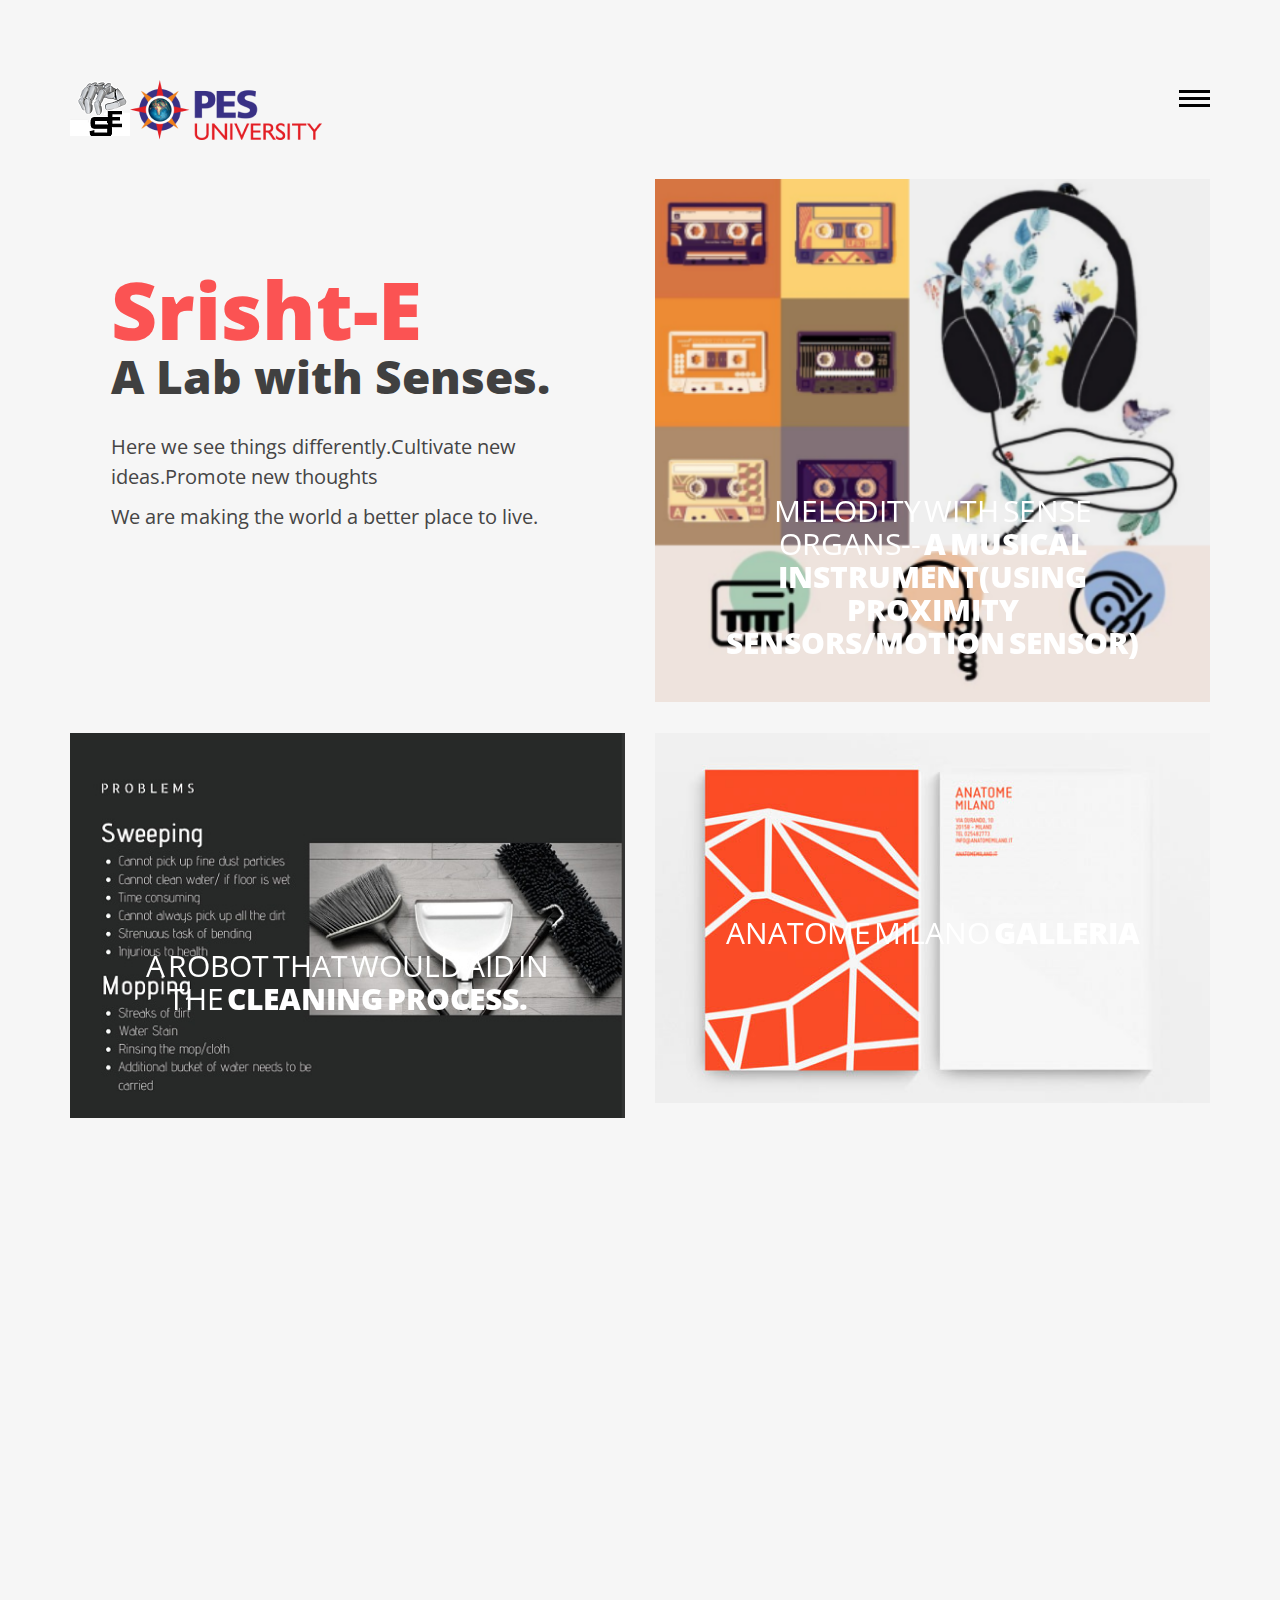
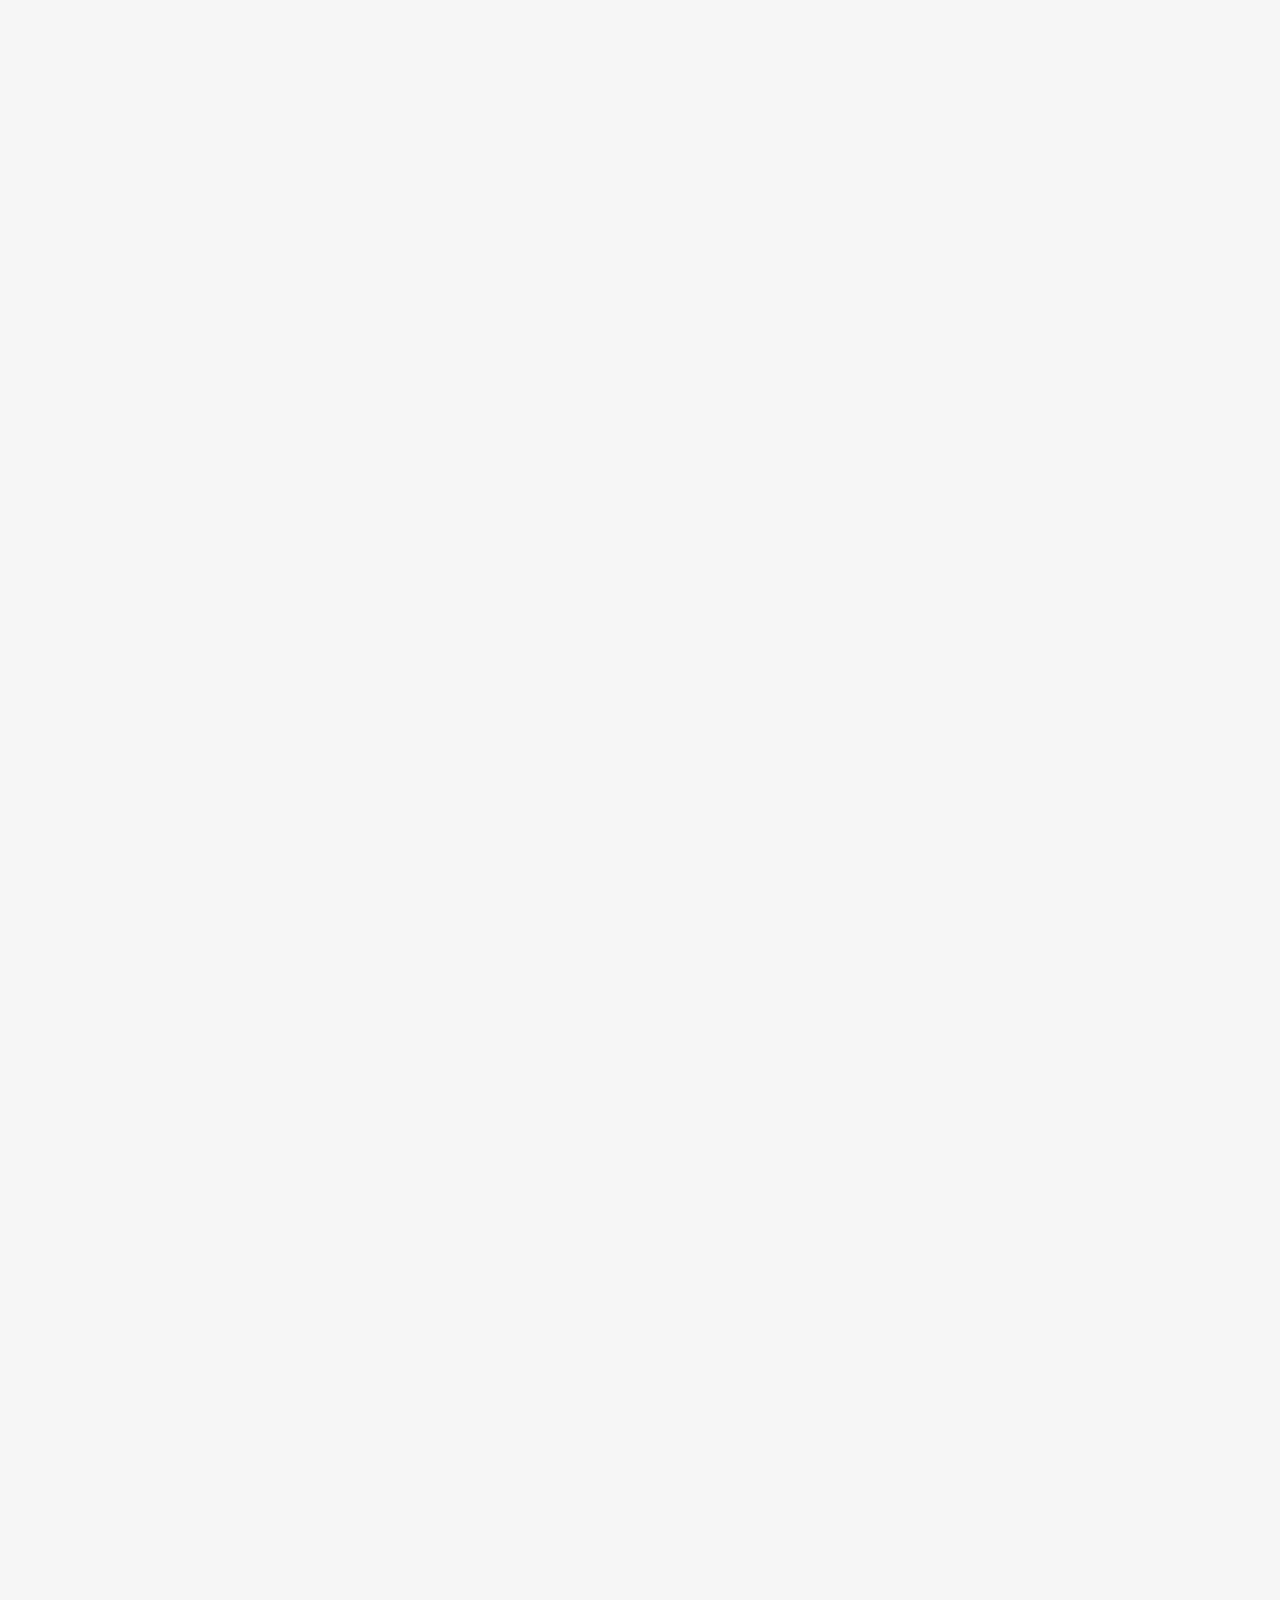
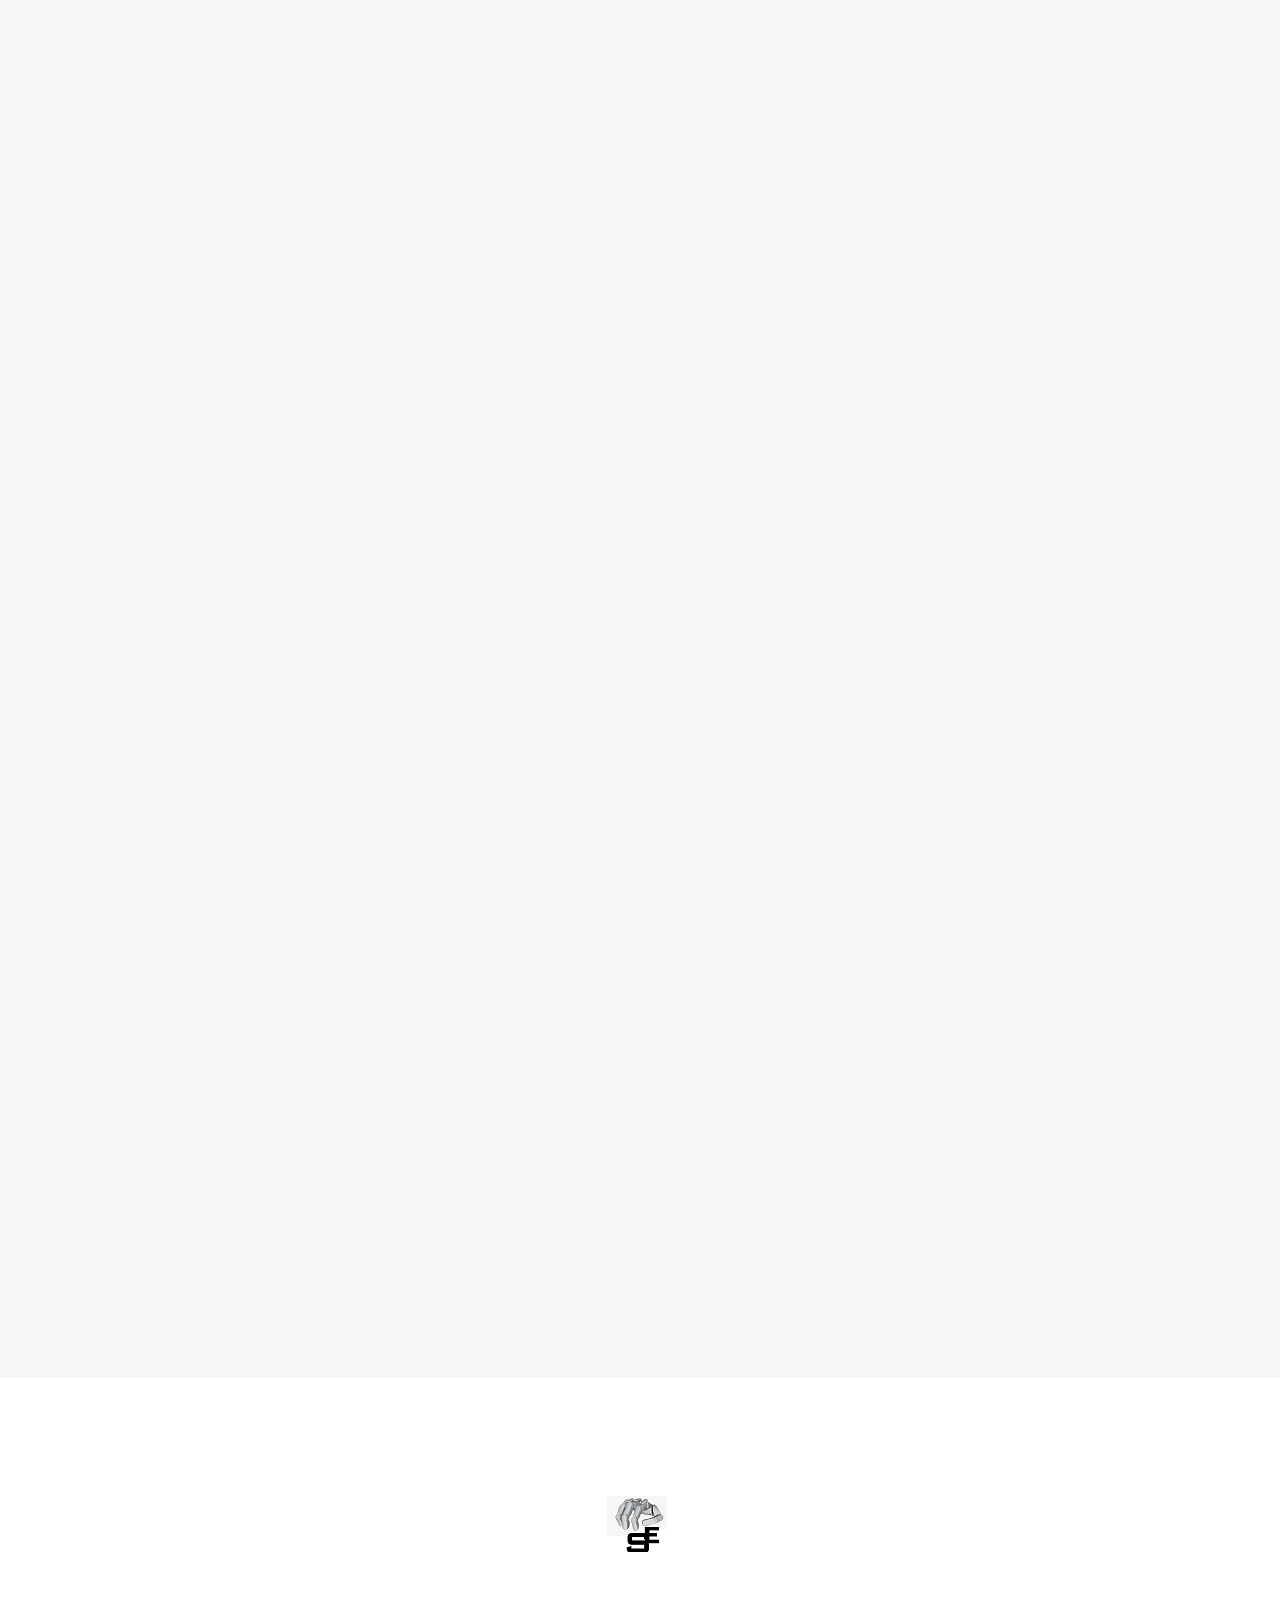
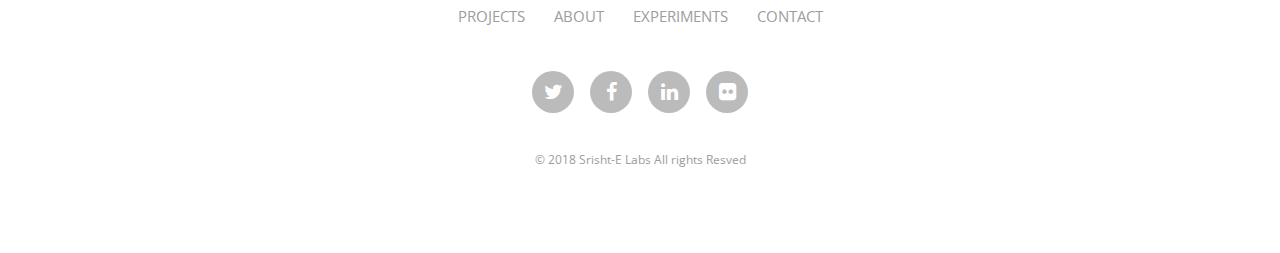
==== index.html @ da977d52 "website" ====
<!DOCTYPE HTML>

 <html>

    <head>

    	<meta name="viewport" content="width=device-width, initial-scale=1, maximum-scale=1" />

        <meta charset="utf-8">

        <!-- Description, Keywords and Author -->

        <meta name="description" content="">

        <meta name="author" content="">

        

        <title>:: Srisht-E ::</title>

		<link rel="shortcut icon" href="images/favi.ico" type="image/x-icon">



        <!-- style -->

        <link href="css/style.css" rel="stylesheet" type="text/css">

        <!-- style -->

        <!-- bootstrap -->

        <link href="css/bootstrap.min.css" rel="stylesheet" type="text/css">

        <!-- responsive -->

        <link href="css/responsive.css" rel="stylesheet" type="text/css">

        <!-- font-awesome -->

        <link href="css/font-awesome.min.css" rel="stylesheet" type="text/css">

        <!-- font-awesome -->

        <link href="css/effects/set2.css" rel="stylesheet" type="text/css">

        <link href="css/effects/normalize.css" rel="stylesheet" type="text/css">

        <link href="css/effects/component.css"  rel="stylesheet" type="text/css" >

	</head>



    <body>

    

    	<!-- header -->

        	<header role="header">

            	<div class="container">

                	<!-- logo -->

                    	
						<h1>

                        	<a href="index.html" title="Srisht-E"><img src="images/logo.png" title="Srisht-E" alt="Srisht-E"/></a>

                        </h1>
						<h1>

                        	<a href="http://pes.edu/" title="PES University"><img src="images/PES-logo.png" title="PES University" alt="PES University"/></a>

                        </h1>
                    <!-- logo -->

                    <!-- nav -->

                    <nav role="header-nav" class="navy">

                        <ul>

                            <li class="nav-active"><a href="index.html" title="Work">Projects</a></li>

                            <li><a href="about.html" title="About">About</a></li>

                            <li><a href="blog.html" title="Blog">Experiments</a></li>

                            <li><a href="contact.html" title="Contact">Contact</a></li>

                        </ul>

                    </nav>

                    <!-- nav -->

                </div>

            </header>

        <!-- header -->

        <!-- main -->

        <main role="main-home-wrapper" class="container">

        	

            <div class="row">

            

            	<section class="col-xs-12 col-sm-6 col-md-6 col-lg-6 ">

                	<article role="pge-title-content">

                    	<header>

                        	<h2><span>Srisht-E</span> A Lab with Senses.</h2>

                        </header>

                        <p>Here we see things differently.Cultivate new ideas.Promote new thoughts</p>
			<p>We are making the world a better place to live.</p>

                    </article>

                </section>

                

                <section class="col-xs-12 col-sm-6 col-md-6 col-lg-6 grid">

                	<figure class="effect-oscar">

                    	<img src="images/home-images/image-1.png" alt="" class="img-responsive"/>

                        <figcaption>

                        	<h2>Melodity with sense organs--<span> A Musical instrument(using proximity sensors/motion sensor)</span></h2>

							<p>Deepika,Karishma,Swaathi</p>

							<a href="works-details.html">View more</a>

                        </figcaption>

                    </figure>

                </section>

                

                <div class="clearfix"></div>

                

                <section class="col-xs-12 col-sm-6 col-md-6 col-lg-6 grid">

                	<ul class="grid-lod effect-2" id="grid">

                    	<li>

                        	<figure class="effect-oscar">

                            <img src="images/home-images/image-2.jpg" alt="" class="img-responsive"/>

                            <figcaption>

                            	

                                    <h2>A robot that would aid in the <span>Cleaning Process.</span></h2>

                                    <p>Bhavna, Lubna, Sonal</p>

                                    <a href="works-details.html">View more</a>

                                

                            </figcaption>

                        </figure>

                        </li>

                        

                        <li>

                        	<figure class="effect-oscar">

                            <img src="images/home-images/image-4.jpg" alt="" class="img-responsive"/>

                            <figcaption>

                                <h2>A Brand <span>new Agency</span></h2>

                                <p>Over 40,000 customers use our themes to power their</p>

                                <a href="works-details.html">View more</a>

                            </figcaption>

                        </figure>

                        </li>

                        <li>

                        	<figure class="effect-oscar">

                            <img src="images/home-images/image-2.jpg" alt="" class="img-responsive"/>

                             <figcaption>

                                <h2>Studio Thonik <span>Exhibition</span></h2>

                                    <p>Project for Thonik, design studio based in Amsterdam</p>

                                <a href="works-details.html">View more</a>

                            </figcaption>

                        </figure>

                        </li>

                        <li>

                        	<figure class="effect-oscar">

                            <img src="images/home-images/image-4.jpg" alt="" class="img-responsive"/>

                             <figcaption>

                                <h2>A Brand <span>new Agency</span></h2>

                                <p>Over 40,000 customers use our themes to power their</p>

                                <a href="works-details.html">View more</a>

                            </figcaption>

                        </figure>

                        </li>

                        <li>

                        	<figure class="effect-oscar">

                            <img src="images/home-images/image-2.jpg" alt="" class="img-responsive"/>

                             <figcaption>

                                <h2>Studio Thonik <span>Exhibition</span></h2>

                                    <p>Project for Thonik, design studio based in Amsterdam</p>

                                <a href="works-details.html">View more</a>

                            </figcaption>

                        </figure>

                        </li>

                        <li>

                        	<figure class="effect-oscar">

                            <img src="images/home-images/image-4.jpg" alt="" class="img-responsive"/>

                             <figcaption>

                                <h2>A Brand <span>new Agency</span></h2>

                                <p>Over 40,000 customers use our themes to power their</p>

                                <a href="works-details.html">View more</a>

                            </figcaption>

                        </figure>

                        </li>

                        <li>

                        	<figure class="effect-oscar">

                            <img src="images/home-images/image-2.jpg" alt="" class="img-responsive"/>

                             <figcaption>

                                <h2>Studio Thonik <span>Exhibition</span></h2>

                                    <p>Project for Thonik, design studio based in Amsterdam</p>

                                <a href="works-details.html">View more</a>

                            </figcaption>

                        </figure>

                        </li>

                        <li>

                        	<figure class="effect-oscar">

                            <img src="images/home-images/image-4.jpg" alt="" class="img-responsive"/>

                             <figcaption>

                                <h2>A Brand <span>new Agency</span></h2>

                                <p>Over 40,000 customers use our themes to power their</p>

                                <a href="works-details.html">View more</a>

                            </figcaption>

                        </figure>

                        </li>

                    </ul>

                </section>

                

                <section class="col-xs-12 col-sm-6 col-md-6 col-lg-6 grid">

                	<ul class="grid-lod effect-2" id="grid">

                    	<li>

                        	<figure class="effect-oscar">

                            <img src="images/home-images/image-3.jpg" alt="" class="img-responsive"/>

                             <figcaption>

                                <h2>Anatome Milano <span>Galleria</span></h2>

                                <p>Galerie Anatome based in Paris</p>

                                <a href="works-details.html">View more</a>

                            </figcaption>

                        </figure>

                        </li>

                        <li>

                        	<figure class="effect-oscar">

                            <img src="images/home-images/image-5.jpg" alt="" class="img-responsive"/>

                             <figcaption>

                                <h2>A Brand <span>new Agency</span></h2>

                                <p>Over 40,000 customers use our themes to power their</p>

                                <a href="works-details.html">View more</a>

                            </figcaption>

                        </figure>

                        </li>

                        <li>

                        	<figure class="effect-oscar">

                            <img src="images/home-images/image-3.jpg" alt="" class="img-responsive"/>

                             <figcaption>

                                <h2>Anatome Milano <span>Galleria</span></h2>

                                <p>Galerie Anatome based in Paris</p>

                                <a href="works-details.html">View more</a>

                            </figcaption>

                        </figure>

                        </li>

                        <li>

                        	<figure class="effect-oscar">

                            <img src="images/home-images/image-5.jpg" alt="" class="img-responsive"/>

                             <figcaption>

                                <h2>A Brand <span>new Agency</span></h2>

                                <p>Over 40,000 customers use our themes to power their</p>

                                <a href="works-details.html">View more</a>

                            </figcaption>

                        </figure>

                        </li>

                        <li>

                        	<figure class="effect-oscar">

                            <img src="images/home-images/image-3.jpg" alt="" class="img-responsive"/>

                             <figcaption>

                               <h2>Anatome Milano <span>Galleria</span></h2>

                                <p>Galerie Anatome based in Paris</p>

                                <a href="works-details.html">View more</a>

                            </figcaption>

                        </figure>

                        </li>

                        <li>

                             <figure class="effect-oscar">

                                <img src="images/home-images/image-5.jpg" alt="" class="img-responsive"/>

                                 <figcaption>

                                <h2>A Brand <span>new Agency</span></h2>

                                <p>Over 40,000 customers use our themes to power their</p>

                                <a href="works-details.html">View more</a>

                            </figcaption>

                            </figure>

                        </li>

                        <li>

                       	 	<figure class="effect-oscar">

                            <img src="images/home-images/image-3.jpg" alt="" class="img-responsive"/>

                             <figcaption>

                                <h2>Anatome Milano <span>Galleria</span></h2>

                                <p>Galerie Anatome based in Paris</p>

                                <a href="works-details.html">View more</a>

                            </figcaption>

                        </figure>

                        </li>

                        <li>

                        	<figure class="effect-oscar">

                            <img src="images/home-images/image-5.jpg" alt="" class="img-responsive"/>

                             <figcaption>

                                <h2>A Brand <span>new Agency</span></h2>

                                <p>Over 40,000 customers use our themes to power their</p>

                                <a href="works-details.html">View more</a>

                            </figcaption>

                        </figure>

                        </li>

                    </ul>

                </section>

                <div class="clearfix"></div>

            </div>

        </main>

    	<!-- main -->

        <!-- footer -->

        <footer role="footer">

            <!-- logo -->

                <h1>

                    <a href="index.html" title="avana LLC"><img src="images/logo.png" title="avana LLC" alt="avana LLC"/></a>

                </h1>

            <!-- logo -->

            <!-- nav -->

            <nav role="footer-nav">

            	<ul>

                	<li><a href="index.html" title="Work">Projects</a></li>

                    <li><a href="about.html" title="About">About</a></li>

                    <li><a href="blog.html" title="Blog">Experiments</a></li>

                    <li><a href="contact.html" title="Contact">Contact</a></li>

                </ul>

            </nav>

            <!-- nav -->

            <ul role="social-icons">

            	<li><a href="#"><i class="fa fa-twitter" aria-hidden="true"></i></a></li>

                <li><a href="#"><i class="fa fa-facebook" aria-hidden="true"></i></a></li>

                <li><a href="#"><i class="fa fa-linkedin" aria-hidden="true"></i></a></li>

                <li><a href="#"><i class="fa fa-flickr" aria-hidden="true"></i></a></li>

            </ul>

            <p class="copy-right">&copy; 2018 Srisht-E Labs All rights Resved</p>

        </footer>

        <!-- footer -->

    

        <!-- jQuery (necessary for Bootstrap's JavaScript plugins) -->

        <script src="js/jquery.min.js" type="text/javascript"></script>

        <!-- custom -->

		<script src="js/nav.js" type="text/javascript"></script>

        <script src="js/custom.js" type="text/javascript"></script>

        <!-- Include all compiled plugins (below), or include individual files as needed -->

        <script src="js/bootstrap.min.js" type="text/javascript"></script>

        <script src="js/effects/masonry.pkgd.min.js"  type="text/javascript"></script>

		<script src="js/effects/imagesloaded.js"  type="text/javascript"></script>

		<script src="js/effects/classie.js"  type="text/javascript"></script>

		<script src="js/effects/AnimOnScroll.js"  type="text/javascript"></script>

        <script src="js/effects/modernizr.custom.js"></script>

        <!-- jquery.countdown -->

        <script src="js/html5shiv.js" type="text/javascript"></script>

    </body>

</html>
---- css/style.css ----
/*

	Theme Name: avana LLC

	Template URI: 

	Description: 

	Author:

	Author URI: 

	License: 

	License URI:

	Version: 1.0

	

	1. Body style

	2. Header

	3. Main

	4. Footer

	5. About

	

*/

@import url(https://fonts.googleapis.com/css?family=Open+Sans:400,300,300italic,400italic,600,600italic,700,700italic,800,800italic);

html {

	-ms-text-size-adjust: 100%;

	-webkit-text-size-adjust: 100%;

}

*, *:before, *:after {

	-webkit-box-sizing: border-box;

	-moz-box-sizing: border-box;

	box-sizing: border-box;

}

input, textarea {

	-webkit-appearance: none;

	-webkit-border-radius: 0;

}

button, html input[type="button"],/* 1 */ input[type="reset"], input[type="submit"] {

	-webkit-appearance: button;

	cursor: pointer;

 *overflow:visible;

}

body, img,.commentys-form input[type="text"],.commentys-form input[type="email"],.commentys-form input[type="url"],.commentys-form textarea {

	transition: all .2s linear;

	-o-transition: all .2s linear;

	-moz-transition: all .2s linear;

	-webkit-transition: all .2s linear;

}

html, body, div, span, object, iframe, h1, h2, h3, h4, h5, h6, p, blockquote, pre, abbr, address, cite, code, del, dfn, em, img, ins, kbd, q, samp, small, strong, sub, sup, var, b, i, dl, dt, dd, ol, ul, li, fieldset, form, label, legend, table, caption, tbody, tfoot, thead, tr, th, td, article, aside, canvas, details, figcaption, figure, footer, header, hgroup, menu, nav, section, summary, time, mark, audio, video, input, main {

	-webkit-box-sizing: border-box;

	-moz-box-sizing: border-box;

	box-sizing: border-box;

	margin: 0;

	padding: 0;

	vertical-align: baseline;

	border: 0;

	outline: 0;

}

article, aside, details, figcaption, figure, footer, header, hgroup, menu, nav, section, img, main {

	display: block

}

audio, canvas, video {

	display: inline-block;

 *display:inline;

 *zoom:1

}

blockquote:before, blockquote:after, q:before, q:after {

	content: '';

	content: none;

}

.clear {

	clear: both;

	line-height: 0;

	height: 0;

}

a {

	text-decoration: none;

	outline: none;

	color: #010101;

	transition-delay: 0s;

	transition-duration: 0.6s;

	transition-property: all;

	transition-timing-function: ease;

}

a:focus, img:focus, button:focus, .btn:focus {outline: none;}

::-moz-selection {background-color:#fb5353;color:#fff;text-shadow:none;}

::selection {background-color: #fb5353;color: #fff;text-shadow: none;}

@font-face {font-family: 'Open Sans', sans-serif;}

/*===== Header ===*/

header[role="header"]{ padding-top:80px; padding-bottom:39px}

header[role="header"] h1{ padding:0; margin:0}

header[role="header"] h1 > a{ max-width:66px; display:block; float:left}

header[role="header"] nav{ padding-top:10px;transition-delay: 0s;

transition-duration: 0.6s;transition-property: all;transition-timing-function: ease;}

header[role="header"] nav ul{ display:none; position: fixed; z-index:60; text-align:center; width:100%; height:100%; top:0; left:0; right:0; background-color:rgba(255,255,255,0.8); padding:0; margin:0; padding-top:199px;}

header[role="header"] nav ul > li{ font-weight:800; font-size:42px; display:block}

header[role="header"] nav ul > li > a{ display:block; line-height:72px; color:#404040}

header[role="header"] nav ul > li:hover a,header[role="header"] nav ul > li.nav-active a{ text-decoration:none; color:#fb5353}

header[role="header"] nav #menu-button {width: 31px;font-size: 0;float: right;height: 19px;position: relative; z-index:70;

-webkit-transform: rotate(0deg);-moz-transform: rotate(0deg);-o-transform: rotate(0deg);transform: rotate(0deg);-webkit-transition: .5s ease-in-out;-moz-transition: .5s ease-in-out;-o-transition: .5s ease-in-out;transition: .5s ease-in-out;cursor: pointer;}

header[role="header"] nav #menu-button span {display: block;position: absolute;z-index: 60;height: 3px;

width: 100%;background: #111111;opacity: 1;left: 0;

-webkit-transform: rotate(0deg);-moz-transform: rotate(0deg);-o-transform: rotate(0deg);

transform: rotate(0deg);-webkit-transition: .25s ease-in-out;-moz-transition: .25s ease-in-out;-o-transition: .25s ease-in-out;transition: .25s ease-in-out;}

header[role="header"] nav #menu-button span {background: #010101;}

header[role="header"] nav #menu-button span:nth-child(1) {top:0px;}

header[role="header"] nav #menu-button span:nth-child(2) {top:7px;}

header[role="header"] nav #menu-button span:nth-child(3) {top:14px;}

header[role="header"] nav #menu-button.open span:nth-child(1) {top: 10px;

-webkit-transform: rotate(135deg);-moz-transform: rotate(135deg);-o-transform: rotate(135deg);transform: rotate(135deg);}

header[role="header"] nav #menu-button.open span:nth-child(2) {opacity: 0;left: -60px;}

header[role="header"] nav #menu-button.open span:nth-child(3) {top: 10px;

-webkit-transform: rotate(-135deg);-moz-transform: rotate(-135deg);-o-transform: rotate(-135deg);transform: rotate(-135deg);}

/*===== main ===*/

main[role="main-home-wrapper"],main[role="main-inner-wrapper"] { padding-bottom:90px}

main[role="main-home-wrapper"] article[role="pge-title-content"],main[role="main-inner-wrapper"] article[role="pge-title-content"]{ padding-left:41px}

main[role="main-home-wrapper"] article[role="pge-title-content"] header,main[role="main-inner-wrapper"] article[role="pge-title-content"] header{ padding-bottom:19px; padding-top:83px}

main[role="main-home-wrapper"] article[role="pge-title-content"] header h2,main[role="main-inner-wrapper"] article[role="pge-title-content"] header h2{ font-size:46px; line-height:53px; color:#404040; font-weight:800}

main[role="main-home-wrapper"] article[role="pge-title-content"] header h2 span,main[role="main-inner-wrapper"] article[role="pge-title-content"] header h2 span{ display:block; font-size:80px; color:#fb5353; padding-bottom:15px}

main[role="main-home-wrapper"] article[role="pge-title-content"] p,main[role="main-inner-wrapper"] article[role="pge-title-content"] p{ font-size:20px; line-height:30px; color:#454545}

/*===== footer ===*/

footer[role="footer"]{ background-color:#FFF; padding-top:100px; padding-bottom:77px}

footer[role="footer"] > h1 a{ margin:0 auto; display:block; max-width:66px;}

footer[role="footer"] nav{ padding-top:37px; padding-bottom:43px}

footer[role="footer"] nav > ul{ text-align:center; padding:0; margin:0}

footer[role="footer"] nav > ul > li{ display: inline-block; text-transform:uppercase; font-size:15px; margin:0 13px}

footer[role="footer"] nav > ul > li > a{ color:#9d9d9d}

footer[role="footer"] nav > ul > li:hover a{ text-decoration:none; color:#fb5353}

footer[role="footer"] ul[role="social-icons"]{ padding:0; margin:0; text-align:center; padding-bottom:40px;}

footer[role="footer"] ul[role="social-icons"] > li{ display: inline-block; margin:0 6.5px}

footer[role="footer"] ul[role="social-icons"] > li > a{ display:block; width:42px; height:42px; background-color:#bbbbbb; color:#FFF; line-height:42px; font-size:20px; border-radius:100%; text-align:center}

footer[role="footer"] ul[role="social-icons"] > li:hover a{ background-color:#fb5353}

footer[role="footer"] .copy-right{ text-align:center; display:block; font-size:12px; line-height:13px; color:#9c9c9c}

/*===== About ===*/

main[role="main-inner-wrapper"] .about-content{ background-color:#fb5353; padding-top:57px; padding-left:70px; padding-right:67px; padding-bottom:58px}

main[role="main-inner-wrapper"] .about-content p{ font-size:17px; line-height:30px; color:#FFF; padding-bottom:20px}

main[role="main-inner-wrapper"] .thumbnails-pan{ padding-top:30px}

main[role="main-inner-wrapper"] .thumbnails-pan section figure{ background-color:#FFF; position:relative; overflow:hidden; cursor:pointer}

main[role="main-inner-wrapper"] .thumbnails-pan section figure,main[role="main-inner-wrapper"] .thumbnails-pan section figure, img,main[role="main-inner-wrapper"] .thumbnails-pan section figure figcaption,section.blog-content figure,section.blog-content figure img,section.blog-content  article{transition-delay: 0s;transition-duration: 0.6s;transition-property: all;transition-timing-function: ease;}

main[role="main-inner-wrapper"] .thumbnails-pan section figure figcaption{ position:absolute; bottom:-50%; left:0; right:0; background-color:#fb5353; margin:0 69px; text-align:center; color:#FFF; padding-top:16px; padding-bottom:27px}

main[role="main-inner-wrapper"] .thumbnails-pan section figure figcaption h3{ font-size:21px; line-height:22px; font-weight:300}

main[role="main-inner-wrapper"] .thumbnails-pan section figure figcaption h5{ text-transform:uppercase; font-size:13px; line-height:14px; font-weight:bold}

main[role="main-inner-wrapper"] .thumbnails-pan section figure:hover,section.blog-content:hover article{ background-color:#fb5353; color:#FFF}

main[role="main-inner-wrapper"] .thumbnails-pan section figure:hover img,section.blog-content:hover figure img{-webkit-transform: scale3d(1.08,1.08,2);transform: scale3d(1.08,1.08,2); opacity:0.5}

main[role="main-inner-wrapper"] .thumbnails-pan section figure:hover figcaption{ bottom:0;}

/*===== Blog ===*/

article[role="pge-title-content"].blog-header{ padding-bottom:218px}

section.blog-content{ margin-bottom:29px}

section.blog-content figure{ overflow:hidden; position:relative;background-color: rgba(255,255,255,0.4); cursor:pointer}

section.blog-content figure .post-date{ text-align:center; color:#FFF; font-weight:800; font-size:14px; line-height:18px; text-transform:uppercase; display:block; background-color:#fb5353; width:130px; height:130px; position:absolute; left:0; top:0; padding-top:41px; z-index:50}

section.blog-content figure .post-date span{ font-size:50px; line-height:35px; display:block}

section.blog-content  article{ font-size:21px; line-height:30px; color:#FFF;  font-weight:800; color:#343434; padding-left:42px; padding-top:33px; padding-bottom:31px;}

section.blog-content:hover figure img{ opacity:0.5}

/*===== Contact ===*/

article[role="pge-title-content"].contact-header{ padding-bottom:218px}

article[role="pge-title-content"].contact-header p a{ color:#343434; padding-right:34px}

article[role="pge-title-content"].contact-header p a:hover{color:#fb5353; text-decoration:none}

.demo-wrapper {width: 100%;margin: 0 auto;height:499px;}

#surabaya {width: 100%;height: 100%;}

.error_message{ color:#e84d49}

#success_page h3,#success_page p{color:#60ca6f }

.contat-from-wrapper{ padding:0 69px; margin-top:108px}

.contat-from-wrapper input[type="text"],.contat-from-wrapper input[type="email"],.contat-from-wrapper textarea{ width:100%; display:block; outline:none; border-bottom:1px solid #bbbbbb; background-color:inherit; color:#404040; font-size:21px; line-height:23px; padding-bottom:24px}

.contat-from-wrapper input[type="text"]:focus,.contat-from-wrapper input[type="email"]:focus,.contat-from-wrapper textarea:focus{ border-bottom-color:#9f9e9e}

.contat-from-wrapper form ::-webkit-input-placeholder { color:#404040; }

.contat-from-wrapper form ::-moz-placeholder { color:#404040; } /* firefox 19+ */

.contat-from-wrapper form :-ms-input-placeholder { color:#404040; } /* ie */

.contat-from-wrapper form input:-moz-placeholder { color:#404040; }

.contat-from-wrapper textarea{ border-bottom:1px solid #bbbbbb; border-left:none; border-right:none; border-top:none; height:77px; margin-top:56px}

.contat-from-wrapper input[type="submit"]{ display:block; border:none; outline:none; width:200px; line-height:60px; text-transform:uppercase; font-size:21px; color:#FFF; font-weight:800; letter-spacing:2px; background-color:#e84d49; margin:41px auto; margin-bottom:0}

.contat-from-wrapper input[type="submit"]:hover{background-color:#f8524e}

/*== Work Details ==*/

.work-details,.blog-details{ padding:0 69px; margin-top:73px}

.work-details header h2{ color:#343434; font-size:36px; font-weight:800}

.work-details header a{ display:inline-block; color:#fb5353; font-size:18px;font-weight:800;padding-top:3px}

.work-details header a i{ color:#0d0d0d; padding-left:10px}

.work-details header a:hover{ color:#0d0d0d; text-decoration:none}

.work-details header a:hover i{ color:#fb5353}

.work-details p{ font-size:16px; color:#666666; line-height:30px; margin-bottom:20px; font-weight:300}

.work-details p strong{ font-weight:800}

.work-images{ margin-top:46px}

.work-images li{ margin-bottom:50px}

/*== Blog Details ==*/

.bog-header { padding-bottom:62px}

.bog-header h3,.comments-pan h3,.commentys-form h4{ color:#404040;font-weight:800; padding-bottom:24px; display:block}

.bog-header h3 span{ color:#fb5353}

.bog-header h2{ font-size:36px; font-weight:normal}

.blog-details .enter-content{ margin-top:62px}

.blog-details .enter-content p{ font-size:16px; line-height:30px; font-weight:300; margin-bottom:23px}

.comments-pan{border-top:2px solid #dedede; padding-top:15px}

.comments-pan h3{border-bottom:2px solid #dedede; padding-bottom:34px; margin-bottom:52px}

.comments-reply,.reply-pan{ padding:0; margin:0; list-style:none}

.comments-reply li{ display:block; border-bottom:2px solid #dedede; overflow:hidden; padding-bottom:51px; margin-bottom:39px}

.comments-reply li figure{ float:left; width:70px; background-color:#000}

.comments-reply li section{ float:left; padding-left:30px; font-size:16px; line-height:30px; font-weight:300; color:#343434;width: 92%;}

.comments-reply li section .date-pan{ font-size:14px; line-height:18px; padding-bottom:25px}

.comments-reply li section h4{font-weight:800; color:#404040; font-size:21px; margin-bottom:6px; margin-top:0}

.comments-reply li section h4 a{ font-size:16px; color:#fb5353;font-weight:400; display:inline-block; padding-left:20px}

.reply-pan{ clear:both; display:block; margin-left:100px;padding-top:39px }

.reply-pan li{ border-bottom:none;border-top:2px solid #dedede; padding-bottom:0; margin-bottom:0;padding-top:38px;}

.commentys-form h4{ font-size:24px}

.commentys-form form{ margin-top:30px}

.commentys-form input[type="text"],.commentys-form input[type="email"],.commentys-form input[type="url"],.commentys-form textarea{ font-size:21px; line-height:22px; color:#404040; padding-bottom:26px; border-bottom:2px solid #bbbbbb; width:100%; display:block; border-left:none; border-right:none; border-top:none; background-color:transparent; outline:none}

.commentys-form textarea{ margin-top:57px}

.commentys-form input[type="text"]:focus,.commentys-form input[type="email"]:focus,.commentys-form input[type="url"]:focus,.commentys-form textarea:focus{ border-bottom-color:#000}

.commentys-form input[type="button"]{ padding:0 36px; text-transform:uppercase; display:inline-block; font-size:21px; line-height:60px; color:#FFF; font-weight: bold; text-align:center; border:none; outline:none; background-color:#fb5353; margin-top:50px}

.commentys-form input[type="button"]:hover{ background-color:#ff5c5c}
---- css/responsive.css ----
/* md */
@media (min-width: 992px) and (max-width: 1199px) {
	.comments-reply li section{ width:88%}
}
/* sm */
@media (min-width: 768px) and (max-width: 991px) {
	header[role="header"]{ padding:8% 0;}
	header[role="header"] nav ul{ padding-top:10%}
	main[role="main-home-wrapper"] article[role="pge-title-content"],main[role="main-inner-wrapper"] article[role="pge-title-content"]{ padding-left:0}
	main[role="main-home-wrapper"] article[role="pge-title-content"] header,main[role="main-inner-wrapper"] article[role="pge-title-content"] header{ padding-top:0}
	main[role="main-home-wrapper"] article[role="pge-title-content"] header h2,main[role="main-inner-wrapper"] article[role="pge-title-content"] header h2{ font-size:34px}
	main[role="main-home-wrapper"] article p br{ display:none}
	footer[role="footer"]{ padding:30px 0}
	footer[role="footer"] nav{ padding:15px 0}
	main[role="main-inner-wrapper"] .about-content{ padding:5%}
	main[role="main-inner-wrapper"] .thumbnails-pan section figure figcaption{ margin:0 10%}
	section.blog-content figure .post-date{ padding-top:20px; height:100px; width:100px}
	article.contact-header[role="pge-title-content"] p a{padding-right:10px}
	.contat-from-wrapper{ margin-top:10px; padding:0 15px}
	.grid-lod li{ width:100% !important; position:static !important; display:inline-block}
	.grid-lod li img{ width:100%}
	.work-details,.blog-details{ padding:0; margin-top:0}
	.comments-reply li section{ width:88%}
}
/* xs */
@media (max-width: 767px) {
	header[role="header"]{ padding:8% 0;}
	header[role="header"] nav ul{ padding-top:10%}
	header[role="header"] nav ul > li{ font-size:30px}
	header[role="header"] nav ul > li > a{ line-height:55px}
	main[role="main-home-wrapper"] article[role="pge-title-content"],main[role="main-inner-wrapper"] article[role="pge-title-content"]{ padding-left:0}
	main[role="main-home-wrapper"] article[role="pge-title-content"] header,main[role="main-inner-wrapper"] article[role="pge-title-content"] header{ padding-top:10px}
	main[role="main-home-wrapper"] article[role="pge-title-content"] header h2,main[role="main-inner-wrapper"] article[role="pge-title-content"] header h2{ font-size:47px}
	main[role="main-home-wrapper"] article[role="pge-title-content"] header h2 span, main[role="main-inner-wrapper"] article[role="pge-title-content"] header h2 span{ font-size:60px;}
	main[role="main-home-wrapper"] article{ padding-bottom:30px}
	main[role="main-home-wrapper"] article p br{ display:none}
	footer[role="footer"]{ padding:40px 0}
	footer[role="footer"] nav{ padding:15px 0}
	main[role="main-inner-wrapper"] .about-content{ padding:5%}
	main[role="main-inner-wrapper"] .thumbnails-pan section figure{ margin-bottom:20px}
	article[role="pge-title-content"].blog-header,article[role="pge-title-content"].contact-header{ padding-bottom:30px}
	section.blog-content figure .post-date{ padding-top:20px; height:100px; width:100px}
	section.blog-content article{ padding:2% 5%; font-size:18px; line-height:24px;font-family: 'proxima_nova_cn_rgregular';}
	article.contact-header[role="pge-title-content"] p a{ font-size:18px; padding-right:10px}
	.contat-from-wrapper{ margin-top:10px; padding:0 15px}
	.contat-from-wrapper input[type="text"], .contat-from-wrapper input[type="email"]{ margin-bottom:20px}
	.contat-from-wrapper textarea{ margin-top:0}
	.work-details,.blog-details{ padding:0; margin-top:0}
	.work-images{ margin-top:0}
	.work-images li{ margin-bottom:0; width:100%}
	.work-images li figcaption h2{ font-size:18px;}
	.grid-lod li{ width:100% !important; position:static !important}
	.bog-header h3, .comments-pan h3, .commentys-form h4{ padding-bottom:0}
	.bog-header h2{ font-size:18px; line-height:26px}
	.bog-header{ padding-bottom:20px}
	.blog-details .enter-content{ margin-top:10px}
	.blog-details .enter-content p,.comments-reply li section{ font-size:14px; line-height:26px}
	.comments-pan h3{ padding-bottom:20px; margin-top:0}
	.comments-reply li section{ float:none; width:auto; padding-left:0}
	.comments-reply li figure{ margin-right:20px}
	.reply-pan{ margin-left:20px}
	.commentys-form input[type="text"], .commentys-form input[type="email"], .commentys-form input[type="url"], .commentys-form textarea{ margin-bottom:20px}
	.commentys-form textarea{ margin-top:0; margin-bottom:0}
	
}
---- css/effects/set2.css ----
.grid {

	position: relative;

	list-style: none; overflow:hidden; 

	text-align: center;

}



/* Common style */

.grid figure {

	position: relative;margin-bottom:31px;

	overflow: hidden;

	min-width: 100%;

	max-width: 100%;

	width:100%;

	height: 100%; min-height:100%;

	background: #3085a3;

	text-align: center;

	cursor: pointer;

}



.grid figure img {

	position: relative;

	display: block;

	min-height: 100%;

	max-width: 100%;

	opacity: 0.8;

}



.grid figure figcaption {

	padding:0;

	color: #fff;

	text-transform: uppercase;

	font-size: 1.25em;

	-webkit-backface-visibility: hidden;

	backface-visibility: hidden;

	line-height:100%;

}

.grid figure figcaption header a{}

.grid figure figcaption::before,

.grid figure figcaption::after {

	pointer-events: none;

}



.grid figure figcaption,

.grid figure figcaption > a {

	position: absolute;

	top: 0;

	left: 0;

	width: 100%;

	height: 100%;

}



/* Anchor will cover the whole item by default */

/* For some effects it will show as a button */

.grid figure figcaption > a {

	z-index: 1000;

	text-indent: 200%;

	white-space: nowrap;

	font-size: 0;

	opacity: 0;

}



.grid figure h2 {

	word-spacing: -0.15em;

	font-weight:400; color:#FFF;

}



.grid figure h2 span {

	font-weight: 800;

}



.grid figure h2,

.grid figure p {

	margin: 0;

}



.grid figure p {

	letter-spacing: 1px;

	font-size:16px; line-height:22px;

}





/* Individual effects */




/*---------------*/

/***** Oscar *****/

/*---------------*/



figure.effect-oscar {

	/*background: -webkit-linear-gradient(45deg, #22682a 0%, #9b4a1b 40%, #3a342a 100%);

	background: linear-gradient(45deg, #22682a 0%,#9b4a1b 40%,#3a342a 100%);*/

	background-color:#fb5353;

}



figure.effect-oscar img {

	opacity: 1;

	-webkit-transition: opacity 0.35s;

	transition: opacity 0.35s;

}



figure.effect-oscar figcaption {

	padding: 4em;

	background-color: rgba(58,52,42,0);

	-webkit-transition: background-color 0.35s;

	transition: background-color 0.35s;

}



figure.effect-oscar figcaption::before {

	position: absolute;

	top: 30px;

	right: 30px;

	bottom: 30px;

	left: 30px;

	border: 1px solid #fff;

	content: '';

}



figure.effect-oscar h2 {

font-weight:400;	margin: 20% 0 10px 0;

	-webkit-transition: -webkit-transform 0.35s;

	transition: transform 0.35s;

	-webkit-transform: translate3d(0,100%,0);

	transform: translate3d(0,100%,0);

}

figure.effect-oscar h2 span{

	font-weight:800

}

figure.effect-oscar figcaption::before,

figure.effect-oscar p {

	font-weight:400;

	opacity: 0;

	-webkit-transition: opacity 0.35s, -webkit-transform 0.35s;

	transition: opacity 0.35s, transform 0.35s;

	-webkit-transform: scale(0);

	transform: scale(0);

}



figure.effect-oscar:hover h2 {

	-webkit-transform: translate3d(0,0,0);

	transform: translate3d(0,0,0);

}



figure.effect-oscar:hover figcaption::before,

figure.effect-oscar:hover p {

	opacity: 1;

	-webkit-transform: scale(1);

	transform: scale(1);

}



figure.effect-oscar:hover figcaption {

	background-color: rgba(58,52,42,0);

}



figure.effect-oscar:hover img {

	opacity: 0.4;

}



@media screen and (max-width: 50em) {

	.content {

		padding: 0 10px;

		text-align: center;

	}

	.grid figure {

		display: inline-block;

		float: none;

		margin: 10px auto;

		width: 100%;

	}

}

@media (min-width: 768px) and (max-width: 991px) {

	figure.effect-oscar figcaption::before{ left:10px; right:10px; top:10px; bottom:10px;}

	figure.effect-oscar figcaption{ padding:0em}

	figure.effect-oscar h2{ font-size:20px;}

	figure.effect-oscar p{ font-size:13px;  padding:2%; display:block; width:90%; margin:0 auto;}

}



@media (max-width: 767px) {

	figure.effect-oscar figcaption::before{ left:10px; right:10px; top:10px; bottom:10px;}

	figure.effect-oscar figcaption{ padding:0em}

	figure.effect-oscar h2{ font-size:15px;}

	figure.effect-oscar p{ font-size:13px;  padding:2%; display:block; width:90%; margin:0 auto;}

}
---- css/effects/component.css ----
.grid-lod {
	/*max-width: 69em;
	list-style: none;
	margin: 30px auto;
	padding: 0;*/
}

.grid-lod li {
	display: block;
/*	float: left;
	padding: 7px;
	width: 33%;*/
	opacity: 0;
}

.grid-lod li.shown,
.no-js .grid-lod li,
.no-cssanimations .grid-lod li {
	opacity: 1;
}

.grid-lod li a,
.grid-lod li img {
	outline: none;
	border: none;
	display: block;
	max-width: 100%;
}

/* Effect 1: opacity */
.grid-lod.effect-1 li.animate {
	-webkit-animation: fadeIn 0.65s ease forwards;
	animation: fadeIn 0.65s ease forwards;
}

@-webkit-keyframes fadeIn {
	0% { }
	100% { opacity: 1; }
}

@keyframes fadeIn {
	0% { }
	100% { opacity: 1; }
}

/* Effect 2: Move Up */
.grid-lod.effect-2 li.animate {
	-webkit-transform: translateY(200px);
	transform: translateY(200px);
	-webkit-animation: moveUp 0.65s ease forwards;
	animation: moveUp 0.65s ease forwards;
}

@-webkit-keyframes moveUp {
	0% { }
	100% { -webkit-transform: translateY(0); opacity: 1; }
}

@keyframes moveUp {
	0% { }
	100% { -webkit-transform: translateY(0); transform: translateY(0); opacity: 1; }
}

/* Effect 3: Scale up */
.grid-lod.effect-3 li.animate {
	-webkit-transform: scale(0.6);
	transform: scale(0.6);
	-webkit-animation: scaleUp 0.65s ease-in-out forwards;
	animation: scaleUp 0.65s ease-in-out forwards;
}

@-webkit-keyframes scaleUp {
	0% { }
	100% { -webkit-transform: scale(1); opacity: 1; }
}

@keyframes scaleUp {
	0% { }
	100% { -webkit-transform: scale(1); transform: scale(1); opacity: 1; }
}

/* Effect 4: fall perspective */
.grid-lod.effect-4 {
	-webkit-perspective: 1300px;
	perspective: 1300px;
}

.grid-lod.effect-4 li.animate {
	-webkit-transform-style: preserve-3d;
	transform-style: preserve-3d;
	-webkit-transform: translateZ(400px) translateY(300px) rotateX(-90deg);
	transform: translateZ(400px) translateY(300px) rotateX(-90deg);
	-webkit-animation: fallPerspective .8s ease-in-out forwards;
	animation: fallPerspective .8s ease-in-out forwards;
}

@-webkit-keyframes fallPerspective {
	0% { }
	100% { -webkit-transform: translateZ(0px) translateY(0px) rotateX(0deg); opacity: 1; }
}

@keyframes fallPerspective {
	0% { }
	100% { -webkit-transform: translateZ(0px) translateY(0px) rotateX(0deg); transform: translateZ(0px) translateY(0px) rotateX(0deg); opacity: 1; }
}

/* Effect 5: fly (based on http://lab.hakim.se/scroll-effects/ by @hakimel) */
.grid-lod.effect-5 {
	-webkit-perspective: 1300px;
	perspective: 1300px;
}

.grid-lod.effect-5 li.animate {
	-webkit-transform-style: preserve-3d;
	transform-style: preserve-3d;
	-webkit-transform-origin: 50% 50% -300px;
	transform-origin: 50% 50% -300px;
	-webkit-transform: rotateX(-180deg);
	transform: rotateX(-180deg);
	-webkit-animation: fly .8s ease-in-out forwards;
	animation: fly .8s ease-in-out forwards;
}

@-webkit-keyframes fly {
	0% { }
	100% { -webkit-transform: rotateX(0deg); opacity: 1; }
}

@keyframes fly {
	0% { }
	100% { -webkit-transform: rotateX(0deg); transform: rotateX(0deg); opacity: 1; }
}

/* Effect 6: flip (based on http://lab.hakim.se/scroll-effects/ by @hakimel) */
.grid-lod.effect-6 {
	-webkit-perspective: 1300px;
	perspective: 1300px;
}

.grid-lod.effect-6 li.animate {
	-webkit-transform-style: preserve-3d;
	transform-style: preserve-3d;
	-webkit-transform-origin: 0% 0%;
	transform-origin: 0% 0%;
	-webkit-transform: rotateX(-80deg);
	transform: rotateX(-80deg);
	-webkit-animation: flip .8s ease-in-out forwards;
	animation: flip .8s ease-in-out forwards;
}

@-webkit-keyframes flip {
	0% { }
	100% { -webkit-transform: rotateX(0deg); opacity: 1; }
}

@keyframes flip {
	0% { }
	100% { -webkit-transform: rotateX(0deg); transform: rotateX(0deg); opacity: 1; }
}

/* Effect 7: helix (based on http://lab.hakim.se/scroll-effects/ by @hakimel) */
.grid-lod.effect-7 {
	-webkit-perspective: 1300px;
	perspective: 1300px;
}

.grid-lod.effect-7 li.animate {
	-webkit-transform-style: preserve-3d;
	transform-style: preserve-3d;
	-webkit-transform: rotateY(-180deg);
	transform: rotateY(-180deg);
	-webkit-animation: helix .8s ease-in-out forwards;
	animation: helix .8s ease-in-out forwards;
}

@-webkit-keyframes helix {
	0% { }
	100% { -webkit-transform: rotateY(0deg); opacity: 1; }
}

@keyframes helix {
	0% { }
	100% { -webkit-transform: rotateY(0deg); transform: rotateY(0deg); opacity: 1; }
}

/* Effect 8:  */
.grid-lod.effect-8 {
	-webkit-perspective: 1300px;
	perspective: 1300px;
}

.grid-lod.effect-8 li.animate {
	-webkit-transform-style: preserve-3d;
	transform-style: preserve-3d;
	-webkit-transform: scale(0.4);
	transform: scale(0.4);
	-webkit-animation: popUp .8s ease-in forwards;
	animation: popUp .8s ease-in forwards;
}

@-webkit-keyframes popUp {
	0% { }
	70% { -webkit-transform: scale(1.1); opacity: .8; -webkit-animation-timing-function: ease-out; }
	100% { -webkit-transform: scale(1); opacity: 1; }
}

@keyframes popUp {
	0% { }
	70% { -webkit-transform: scale(1.1); transform: scale(1.1); opacity: .8; -webkit-animation-timing-function: ease-out; animation-timing-function: ease-out; }
	100% { -webkit-transform: scale(1); transform: scale(1); opacity: 1; }
}

@media screen and (max-width: 900px) {
	.grid-lod li {
		width: 50%;
	}
}

@media screen and (max-width: 400px) {
	.grid-lod li {
		width: 100%;
	}
}
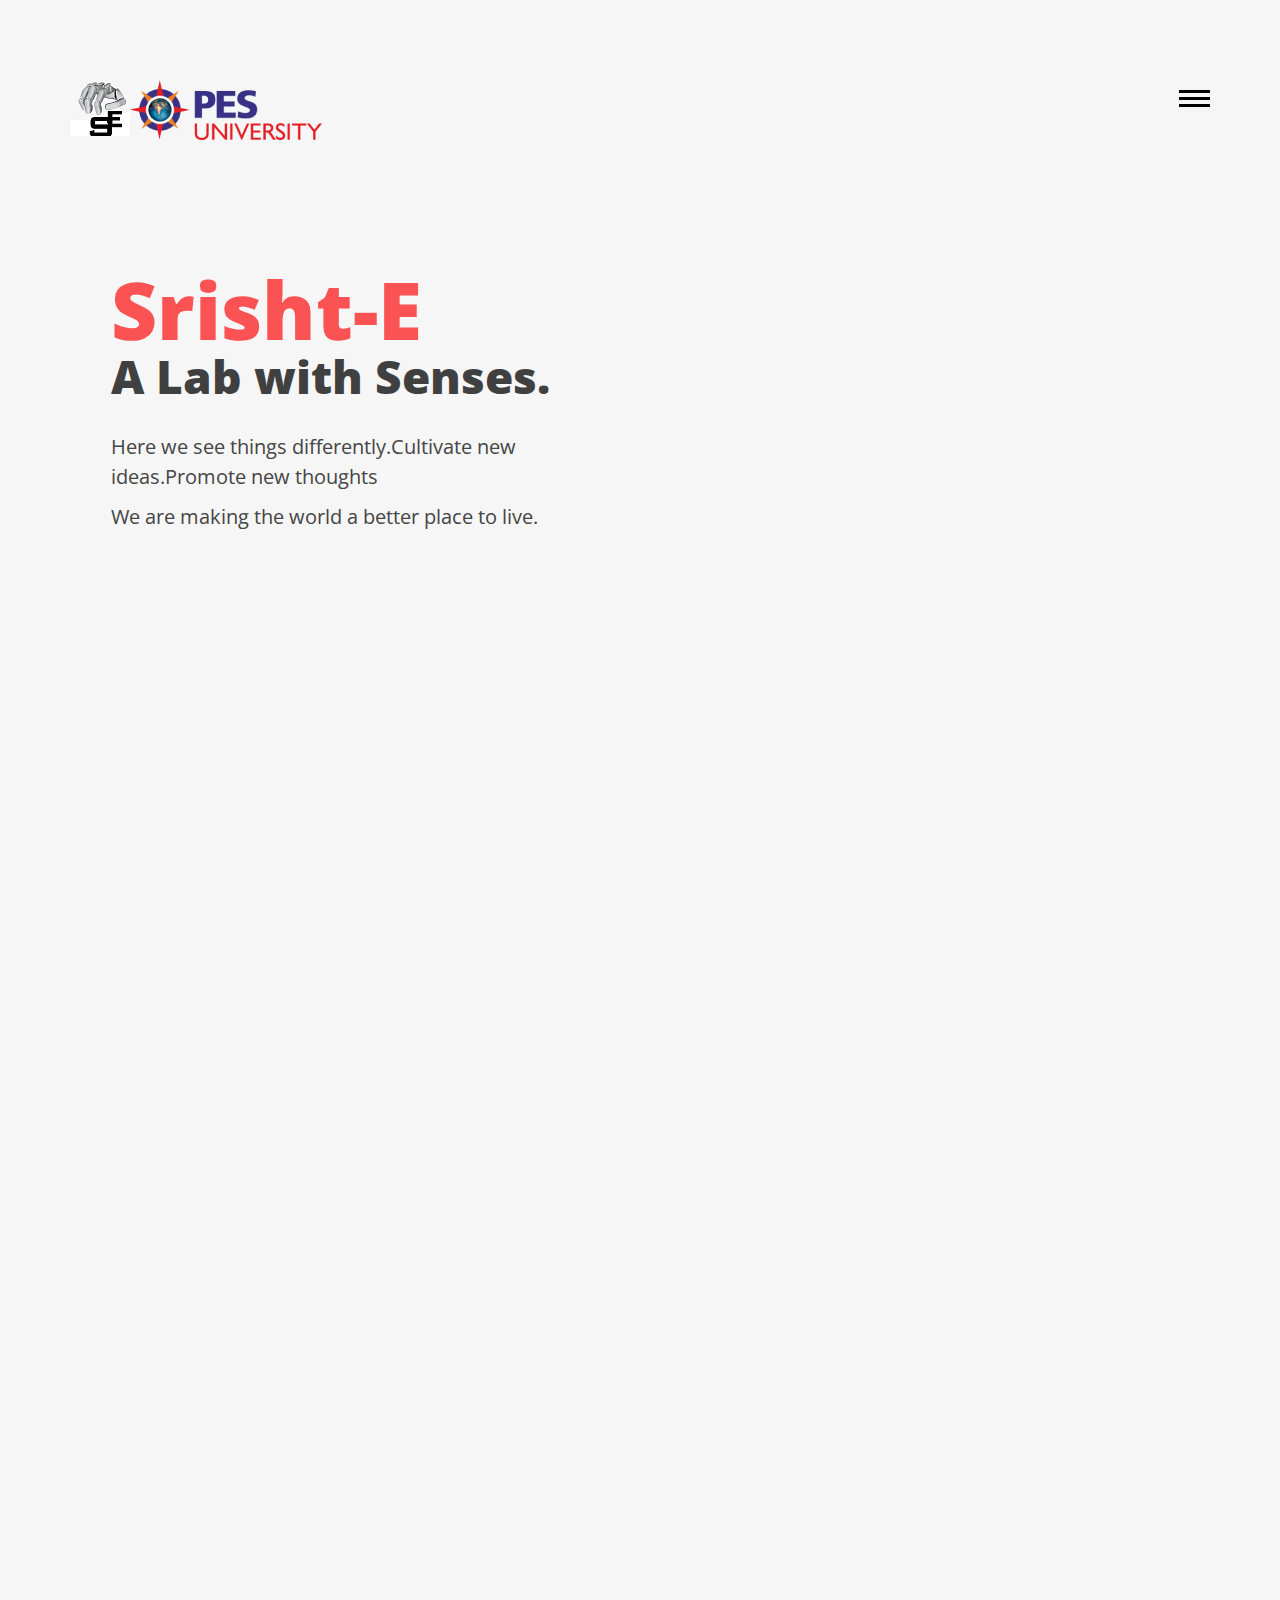
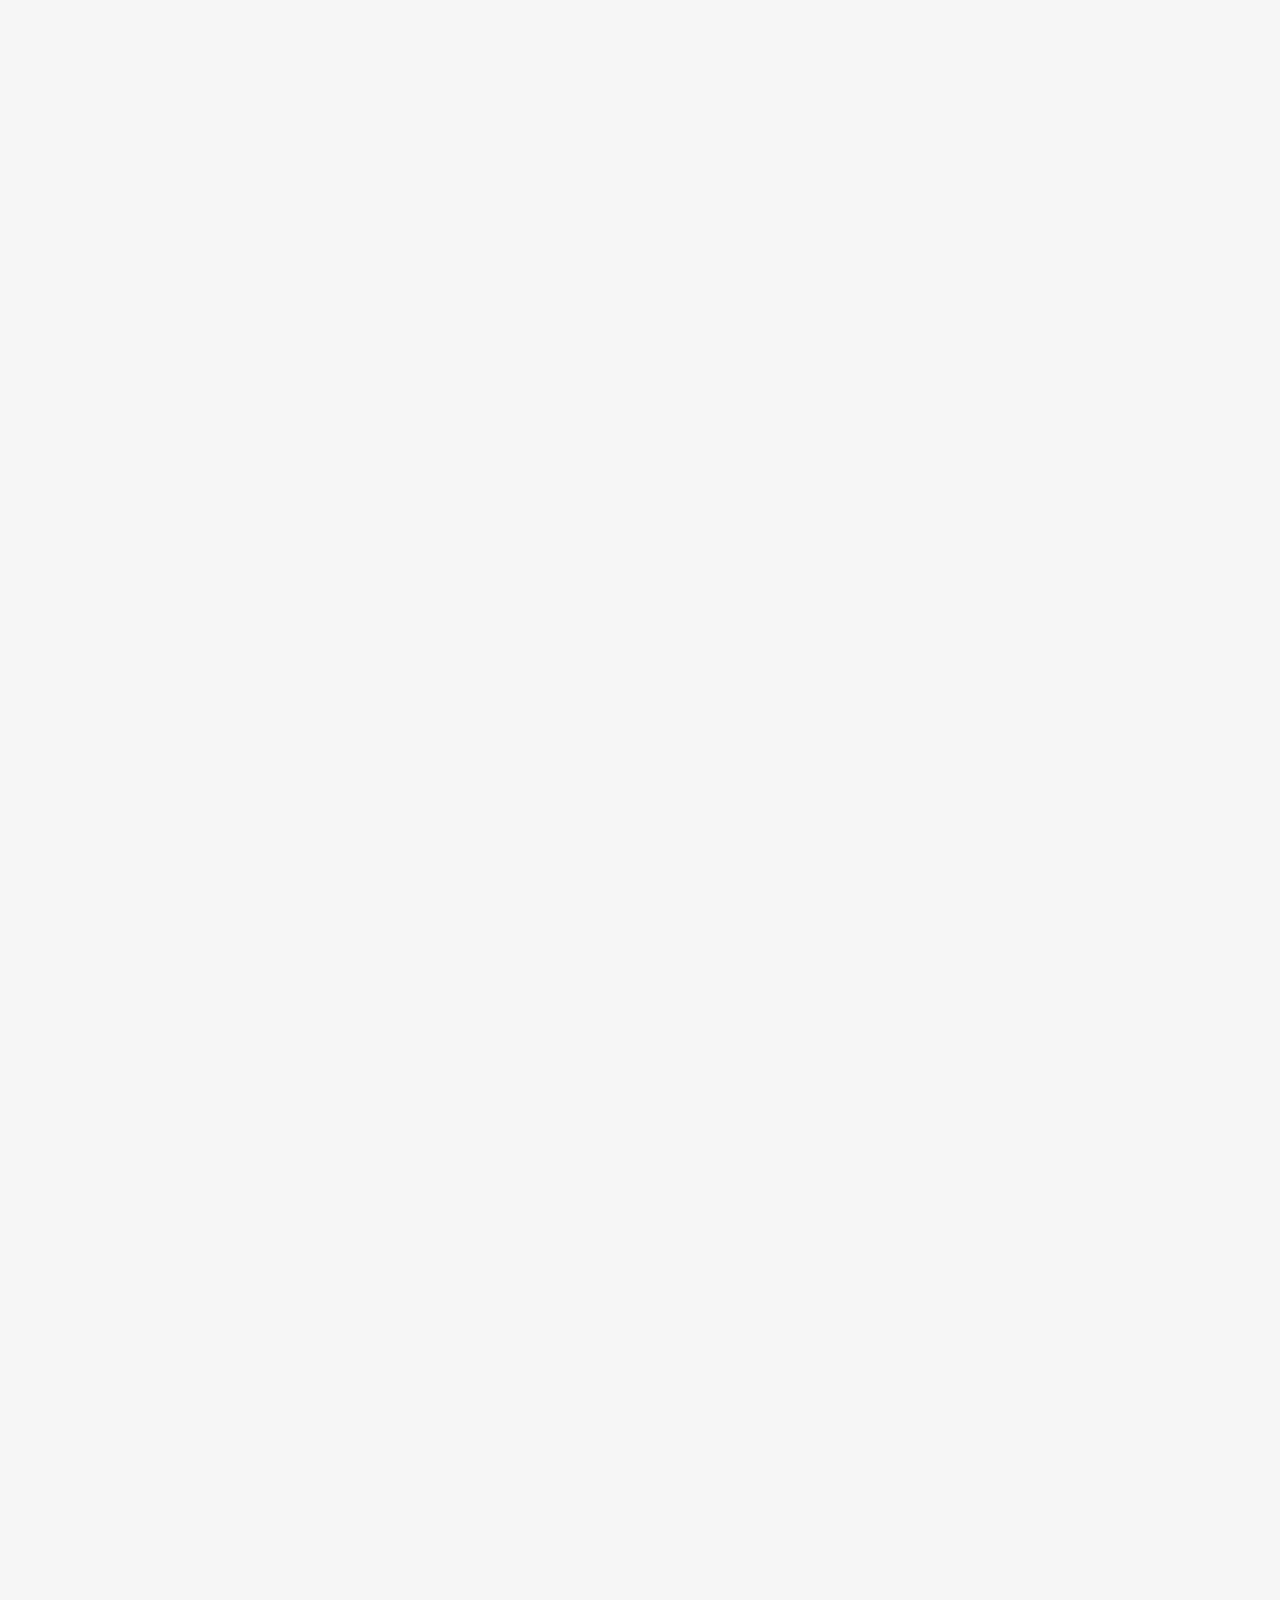
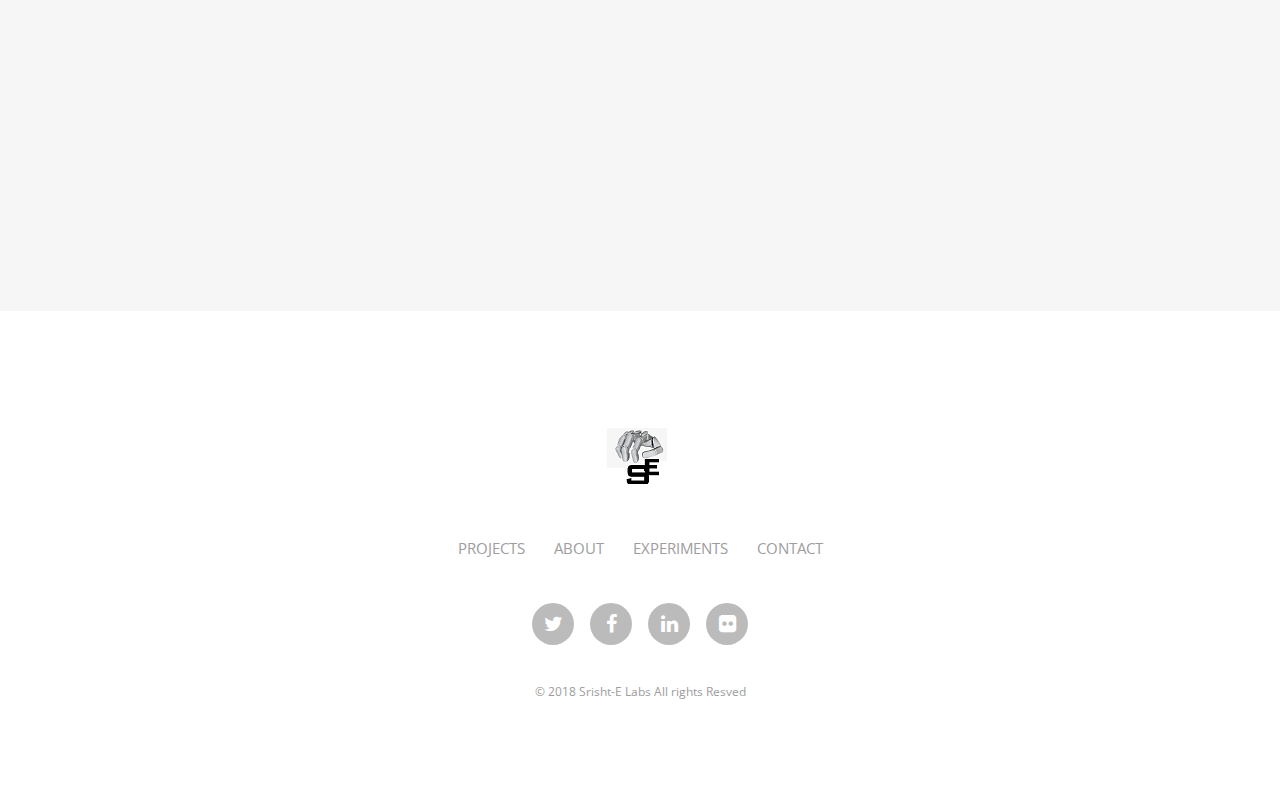
==== commit 6ad5aaf9: "new" ====
--- a/index.html
+++ b/index.html
@@ -136,374 +136,375 @@
 
                 	<figure class="effect-oscar">
 
-                    	<img src="images/home-images/image-1.png" alt="" class="img-responsive"/>
+                    	
+						<img src="images/work/pisto.jpg" alt="" class="img-responsive"/>
+
+                            <figcaption>
+
+                            	
+
+                                    <h2>A robot  that would aid in the Cleaning Process.<span> -pisto</span></h2>
+
+                                    <p>Bhavna, Lubna, Sonal</p>
+
+                                    <a href="pisto.html">View more</a>
+
+                                
+
+                            </figcaption>
+
+                    </figure>
+
+                </section>
+
+                
+
+                <div class="clearfix"></div>
+
+                
+
+                <section class="col-xs-12 col-sm-6 col-md-6 col-lg-6 grid">
+
+                	<ul class="grid-lod effect-2" id="grid">
+
+                    	<li>
+
+                        	<figure class="effect-oscar">
+
+                            <img src="images/work/muse.jpg" alt="" class="img-responsive"/>
 
                         <figcaption>
 
-                        	<h2>Melodity with sense organs--<span> A Musical instrument(using proximity sensors/motion sensor)</span></h2>
+                        	<h2>Music at your fingertip--<span> A Musical instrument(using piezo sensors)</span></h2>
 
 							<p>Deepika,Karishma,Swaathi</p>
 
-							<a href="works-details.html">View more</a>
+							<a href="muse.html">View more</a>
 
                         </figcaption>
 
-                    </figure>
+                        </figure>
+
+                        </li>
+
+                        
+
+                        <li>
+
+                        	<figure class="effect-oscar">
+
+                            <img src="images/work/posturect.jpg" alt="" class="img-responsive"/>
+
+                            <figcaption>
+
+                                <h2>For a better posture<span>posturect</span></h2>
+
+                                <p>Neha- Nivedhitha- Sampada</p>
+
+                                <a href="pisto.html">View more</a>
+
+                            </figcaption>
+
+                        </figure>
+
+                        </li>
+
+                        <li>
+
+                        	<figure class="effect-oscar">
+
+                            <img src="images/home-images/image-2.jpg" alt="" class="img-responsive"/>
+
+                             <figcaption>
+
+                                <h2>Project <span>Exhibition</span></h2>
+
+                                    <p>Project for Thonik, design studio based in Amsterdam</p>
+
+                                <a href="works-details.html">View more</a>
+
+                            </figcaption>
+
+                        </figure>
+
+                        </li>
+
+                        <li>
+
+                        	<figure class="effect-oscar">
+
+                            <img src="images/home-images/image-4.jpg" alt="" class="img-responsive"/>
+
+                             <figcaption>
+
+                                <h2>A Brand <span>new Agency</span></h2>
+
+                                <p>Over 40,000 customers use our themes to power their</p>
+
+                                <a href="works-details.html">View more</a>
+
+                            </figcaption>
+
+                        </figure>
+
+                        </li>
+
+                        <li>
+
+                        	<figure class="effect-oscar">
+
+                            <img src="images/home-images/image-2.jpg" alt="" class="img-responsive"/>
+
+                             <figcaption>
+
+                                <h2>Studio Thonik <span>Exhibition</span></h2>
+
+                                    <p>Project for Thonik, design studio based in Amsterdam</p>
+
+                                <a href="works-details.html">View more</a>
+
+                            </figcaption>
+
+                        </figure>
+
+                        </li>
+
+                        <li>
+
+                        	<figure class="effect-oscar">
+
+                            <img src="images/home-images/image-4.jpg" alt="" class="img-responsive"/>
+
+                             <figcaption>
+
+                                <h2>A Brand <span>new Agency</span></h2>
+
+                                <p>Over 40,000 customers use our themes to power their</p>
+
+                                <a href="works-details.html">View more</a>
+
+                            </figcaption>
+
+                        </figure>
+
+                        </li>
+
+                        <li>
+
+                        	<figure class="effect-oscar">
+
+                            <img src="images/home-images/image-2.jpg" alt="" class="img-responsive"/>
+
+                             <figcaption>
+
+                                <h2>Studio Thonik <span>Exhibition</span></h2>
+
+                                    <p>Project for Thonik, design studio based in Amsterdam</p>
+
+                                <a href="works-details.html">View more</a>
+
+                            </figcaption>
+
+                        </figure>
+
+                        </li>
+
+                        <li>
+
+                        	<figure class="effect-oscar">
+
+                            <img src="images/home-images/image-4.jpg" alt="" class="img-responsive"/>
+
+                             <figcaption>
+
+                                <h2>A Brand <span>new Agency</span></h2>
+
+                                <p>Over 40,000 customers use our themes to power their</p>
+
+                                <a href="works-details.html">View more</a>
+
+                            </figcaption>
+
+                        </figure>
+
+                        </li>
+
+                    </ul>
 
                 </section>
 
                 
 
+                <section class="col-xs-12 col-sm-6 col-md-6 col-lg-6 grid">
+
+                	<ul class="grid-lod effect-2" id="grid">
+
+                    	<li>
+
+                        	<figure class="effect-oscar">
+
+                            <img src="images/work/resolute.jpg" alt="" class="img-responsive"/>
+
+                             <figcaption>
+
+                                <h2>Gesture based music player from <span>Resolute Studios</span></h2>
+
+                                <p>Jai Krishna, Pramoddini, Rohit</p>
+
+                                <a href="works-details.html">View more</a>
+
+                            </figcaption>
+
+                        </figure>
+
+                        </li>
+
+                        <li>
+
+                        	<figure class="effect-oscar">
+
+                            <img src="images/work/trevoga.jpg" alt="" class="img-responsive"/>
+
+                             <figcaption>
+
+                                <h2>Saves you from Drowsy driving <span>-trevoga</span></h2>
+
+                                <p>Shruthi,Sehaj,Nihar</p>
+
+                                <a href="works-details.html">View more</a>
+
+                            </figcaption>
+
+                        </figure>
+
+                        </li>
+
+                        <li>
+
+                        	<figure class="effect-oscar">
+
+                            <img src="images/home-images/image-3.jpg" alt="" class="img-responsive"/>
+
+                             <figcaption>
+
+                                <h2>Anatome Milano <span>Galleria</span></h2>
+
+                                <p>Galerie Anatome based in Paris</p>
+
+                                <a href="works-details.html">View more</a>
+
+                            </figcaption>
+
+                        </figure>
+
+                        </li>
+
+                        <li>
+
+                        	<figure class="effect-oscar">
+
+                            <img src="images/home-images/image-5.jpg" alt="" class="img-responsive"/>
+
+                             <figcaption>
+
+                                <h2>A Brand <span>new Agency</span></h2>
+
+                                <p>Over 40,000 customers use our themes to power their</p>
+
+                                <a href="works-details.html">View more</a>
+
+                            </figcaption>
+
+                        </figure>
+
+                        </li>
+
+                        <li>
+
+                        	<figure class="effect-oscar">
+
+                            <img src="images/home-images/image-3.jpg" alt="" class="img-responsive"/>
+
+                             <figcaption>
+
+                               <h2>Anatome Milano <span>Galleria</span></h2>
+
+                                <p>Galerie Anatome based in Paris</p>
+
+                                <a href="works-details.html">View more</a>
+
+                            </figcaption>
+
+                        </figure>
+
+                        </li>
+
+                        <li>
+
+                             <figure class="effect-oscar">
+
+                                <img src="images/home-images/image-5.jpg" alt="" class="img-responsive"/>
+
+                                 <figcaption>
+
+                                <h2>A Brand <span>new Agency</span></h2>
+
+                                <p>Over 40,000 customers use our themes to power their</p>
+
+                                <a href="works-details.html">View more</a>
+
+                            </figcaption>
+
+                            </figure>
+
+                        </li>
+
+                        <li>
+
+                       	 	<figure class="effect-oscar">
+
+                            <img src="images/home-images/image-3.jpg" alt="" class="img-responsive"/>
+
+                             <figcaption>
+
+                                <h2>Anatome Milano <span>Galleria</span></h2>
+
+                                <p>Galerie Anatome based in Paris</p>
+
+                                <a href="works-details.html">View more</a>
+
+                            </figcaption>
+
+                        </figure>
+
+                        </li>
+
+                        <li>
+
+                        	<figure class="effect-oscar">
+
+                            <img src="images/home-images/image-5.jpg" alt="" class="img-responsive"/>
+
+                             <figcaption>
+
+                                <h2>A Brand <span>new Agency</span></h2>
+
+                                <p>Over 40,000 customers use our themes to power their</p>
+
+                                <a href="works-details.html">View more</a>
+
+                            </figcaption>
+
+                        </figure>
+
+                        </li>
+
+                    </ul>
+
+                </section>
+
                 <div class="clearfix"></div>
 
-                
-
-                <section class="col-xs-12 col-sm-6 col-md-6 col-lg-6 grid">
-
-                	<ul class="grid-lod effect-2" id="grid">
-
-                    	<li>
-
-                        	<figure class="effect-oscar">
-
-                            <img src="images/home-images/image-2.jpg" alt="" class="img-responsive"/>
-
-                            <figcaption>
-
-                            	
-
-                                    <h2>A robot that would aid in the <span>Cleaning Process.</span></h2>
-
-                                    <p>Bhavna, Lubna, Sonal</p>
-
-                                    <a href="works-details.html">View more</a>
-
-                                
-
-                            </figcaption>
-
-                        </figure>
-
-                        </li>
-
-                        
-
-                        <li>
-
-                        	<figure class="effect-oscar">
-
-                            <img src="images/home-images/image-4.jpg" alt="" class="img-responsive"/>
-
-                            <figcaption>
-
-                                <h2>A Brand <span>new Agency</span></h2>
-
-                                <p>Over 40,000 customers use our themes to power their</p>
-
-                                <a href="works-details.html">View more</a>
-
-                            </figcaption>
-
-                        </figure>
-
-                        </li>
-
-                        <li>
-
-                        	<figure class="effect-oscar">
-
-                            <img src="images/home-images/image-2.jpg" alt="" class="img-responsive"/>
-
-                             <figcaption>
-
-                                <h2>Studio Thonik <span>Exhibition</span></h2>
-
-                                    <p>Project for Thonik, design studio based in Amsterdam</p>
-
-                                <a href="works-details.html">View more</a>
-
-                            </figcaption>
-
-                        </figure>
-
-                        </li>
-
-                        <li>
-
-                        	<figure class="effect-oscar">
-
-                            <img src="images/home-images/image-4.jpg" alt="" class="img-responsive"/>
-
-                             <figcaption>
-
-                                <h2>A Brand <span>new Agency</span></h2>
-
-                                <p>Over 40,000 customers use our themes to power their</p>
-
-                                <a href="works-details.html">View more</a>
-
-                            </figcaption>
-
-                        </figure>
-
-                        </li>
-
-                        <li>
-
-                        	<figure class="effect-oscar">
-
-                            <img src="images/home-images/image-2.jpg" alt="" class="img-responsive"/>
-
-                             <figcaption>
-
-                                <h2>Studio Thonik <span>Exhibition</span></h2>
-
-                                    <p>Project for Thonik, design studio based in Amsterdam</p>
-
-                                <a href="works-details.html">View more</a>
-
-                            </figcaption>
-
-                        </figure>
-
-                        </li>
-
-                        <li>
-
-                        	<figure class="effect-oscar">
-
-                            <img src="images/home-images/image-4.jpg" alt="" class="img-responsive"/>
-
-                             <figcaption>
-
-                                <h2>A Brand <span>new Agency</span></h2>
-
-                                <p>Over 40,000 customers use our themes to power their</p>
-
-                                <a href="works-details.html">View more</a>
-
-                            </figcaption>
-
-                        </figure>
-
-                        </li>
-
-                        <li>
-
-                        	<figure class="effect-oscar">
-
-                            <img src="images/home-images/image-2.jpg" alt="" class="img-responsive"/>
-
-                             <figcaption>
-
-                                <h2>Studio Thonik <span>Exhibition</span></h2>
-
-                                    <p>Project for Thonik, design studio based in Amsterdam</p>
-
-                                <a href="works-details.html">View more</a>
-
-                            </figcaption>
-
-                        </figure>
-
-                        </li>
-
-                        <li>
-
-                        	<figure class="effect-oscar">
-
-                            <img src="images/home-images/image-4.jpg" alt="" class="img-responsive"/>
-
-                             <figcaption>
-
-                                <h2>A Brand <span>new Agency</span></h2>
-
-                                <p>Over 40,000 customers use our themes to power their</p>
-
-                                <a href="works-details.html">View more</a>
-
-                            </figcaption>
-
-                        </figure>
-
-                        </li>
-
-                    </ul>
-
-                </section>
-
-                
-
-                <section class="col-xs-12 col-sm-6 col-md-6 col-lg-6 grid">
-
-                	<ul class="grid-lod effect-2" id="grid">
-
-                    	<li>
-
-                        	<figure class="effect-oscar">
-
-                            <img src="images/home-images/image-3.jpg" alt="" class="img-responsive"/>
-
-                             <figcaption>
-
-                                <h2>Anatome Milano <span>Galleria</span></h2>
-
-                                <p>Galerie Anatome based in Paris</p>
-
-                                <a href="works-details.html">View more</a>
-
-                            </figcaption>
-
-                        </figure>
-
-                        </li>
-
-                        <li>
-
-                        	<figure class="effect-oscar">
-
-                            <img src="images/home-images/image-5.jpg" alt="" class="img-responsive"/>
-
-                             <figcaption>
-
-                                <h2>A Brand <span>new Agency</span></h2>
-
-                                <p>Over 40,000 customers use our themes to power their</p>
-
-                                <a href="works-details.html">View more</a>
-
-                            </figcaption>
-
-                        </figure>
-
-                        </li>
-
-                        <li>
-
-                        	<figure class="effect-oscar">
-
-                            <img src="images/home-images/image-3.jpg" alt="" class="img-responsive"/>
-
-                             <figcaption>
-
-                                <h2>Anatome Milano <span>Galleria</span></h2>
-
-                                <p>Galerie Anatome based in Paris</p>
-
-                                <a href="works-details.html">View more</a>
-
-                            </figcaption>
-
-                        </figure>
-
-                        </li>
-
-                        <li>
-
-                        	<figure class="effect-oscar">
-
-                            <img src="images/home-images/image-5.jpg" alt="" class="img-responsive"/>
-
-                             <figcaption>
-
-                                <h2>A Brand <span>new Agency</span></h2>
-
-                                <p>Over 40,000 customers use our themes to power their</p>
-
-                                <a href="works-details.html">View more</a>
-
-                            </figcaption>
-
-                        </figure>
-
-                        </li>
-
-                        <li>
-
-                        	<figure class="effect-oscar">
-
-                            <img src="images/home-images/image-3.jpg" alt="" class="img-responsive"/>
-
-                             <figcaption>
-
-                               <h2>Anatome Milano <span>Galleria</span></h2>
-
-                                <p>Galerie Anatome based in Paris</p>
-
-                                <a href="works-details.html">View more</a>
-
-                            </figcaption>
-
-                        </figure>
-
-                        </li>
-
-                        <li>
-
-                             <figure class="effect-oscar">
-
-                                <img src="images/home-images/image-5.jpg" alt="" class="img-responsive"/>
-
-                                 <figcaption>
-
-                                <h2>A Brand <span>new Agency</span></h2>
-
-                                <p>Over 40,000 customers use our themes to power their</p>
-
-                                <a href="works-details.html">View more</a>
-
-                            </figcaption>
-
-                            </figure>
-
-                        </li>
-
-                        <li>
-
-                       	 	<figure class="effect-oscar">
-
-                            <img src="images/home-images/image-3.jpg" alt="" class="img-responsive"/>
-
-                             <figcaption>
-
-                                <h2>Anatome Milano <span>Galleria</span></h2>
-
-                                <p>Galerie Anatome based in Paris</p>
-
-                                <a href="works-details.html">View more</a>
-
-                            </figcaption>
-
-                        </figure>
-
-                        </li>
-
-                        <li>
-
-                        	<figure class="effect-oscar">
-
-                            <img src="images/home-images/image-5.jpg" alt="" class="img-responsive"/>
-
-                             <figcaption>
-
-                                <h2>A Brand <span>new Agency</span></h2>
-
-                                <p>Over 40,000 customers use our themes to power their</p>
-
-                                <a href="works-details.html">View more</a>
-
-                            </figcaption>
-
-                        </figure>
-
-                        </li>
-
-                    </ul>
-
-                </section>
-
-                <div class="clearfix"></div>
-
             </div>
 
         </main>
@@ -518,7 +519,7 @@
 
                 <h1>
 
-                    <a href="index.html" title="avana LLC"><img src="images/logo.png" title="avana LLC" alt="avana LLC"/></a>
+                    <a href="index.html" title="Srisht-E"><img src="images/logo.png" title="Srisht-E" alt="Srisht-E"/></a>
 
                 </h1>
 
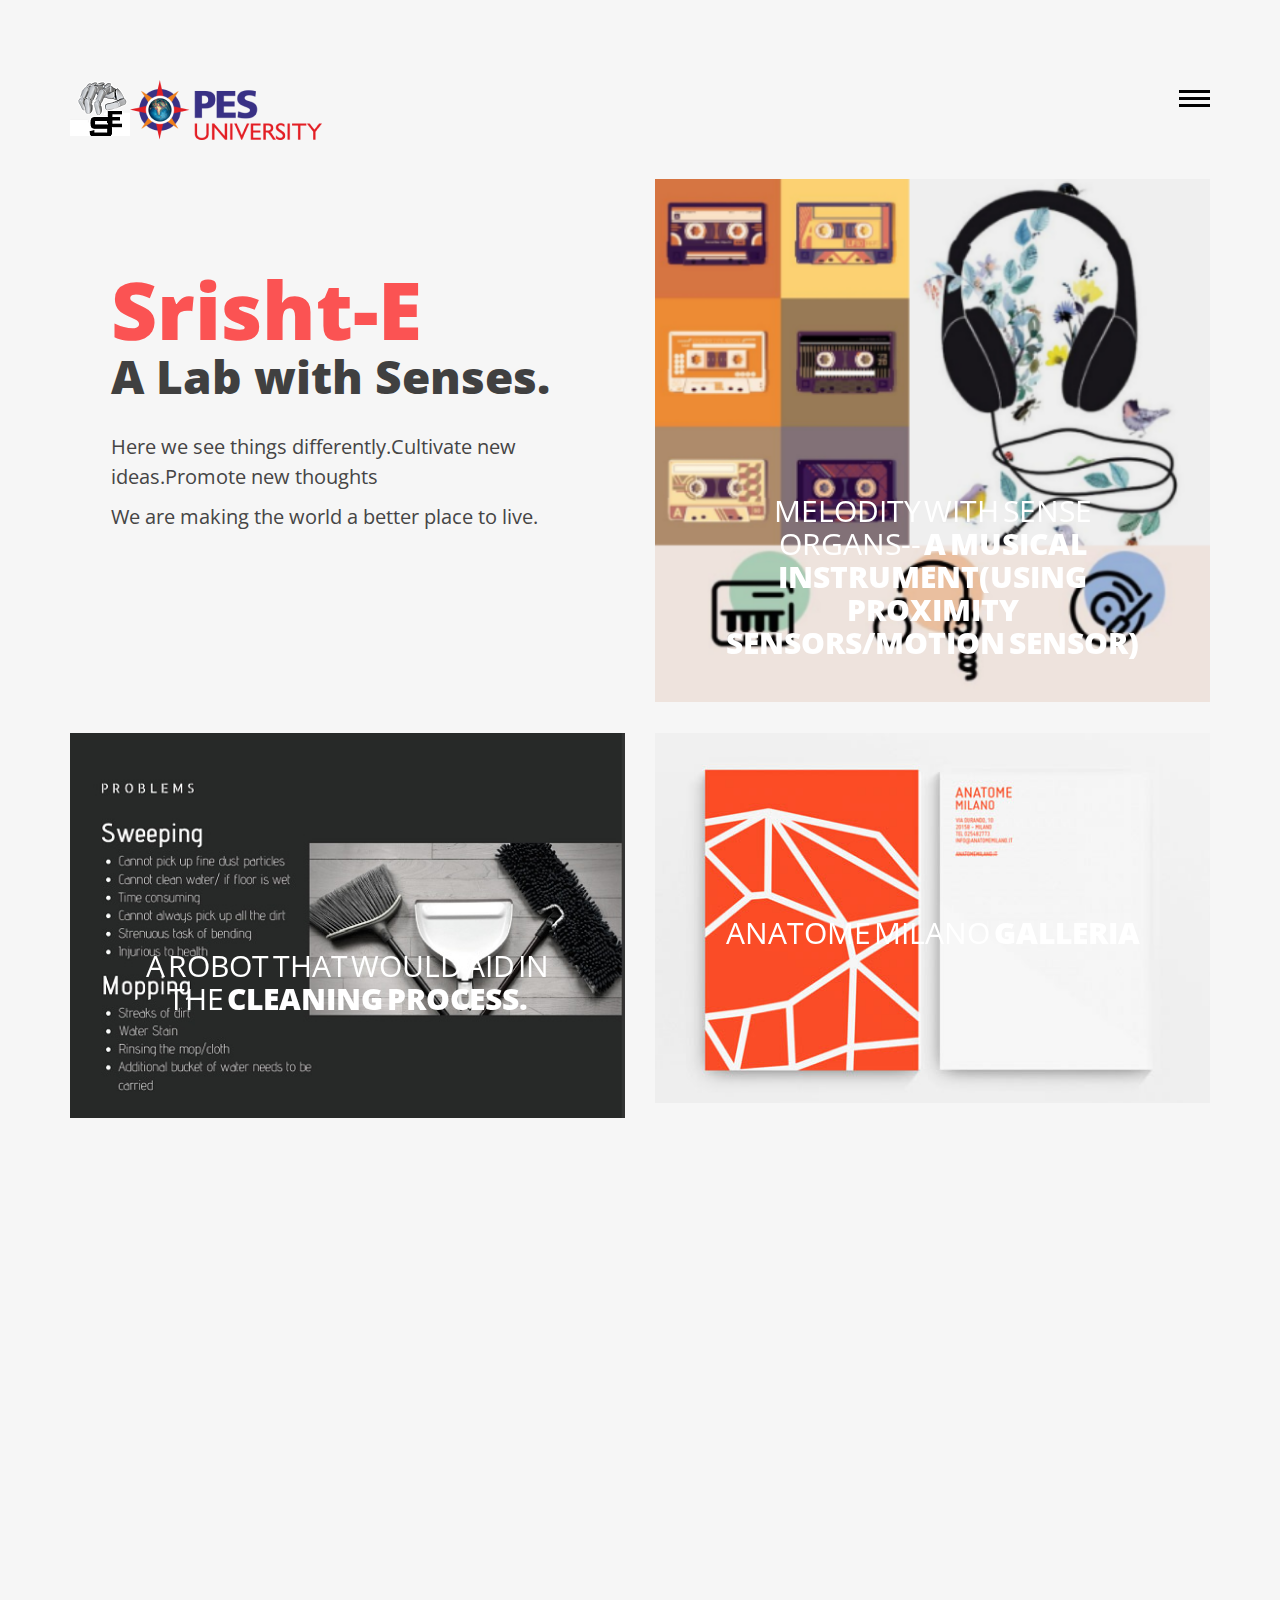
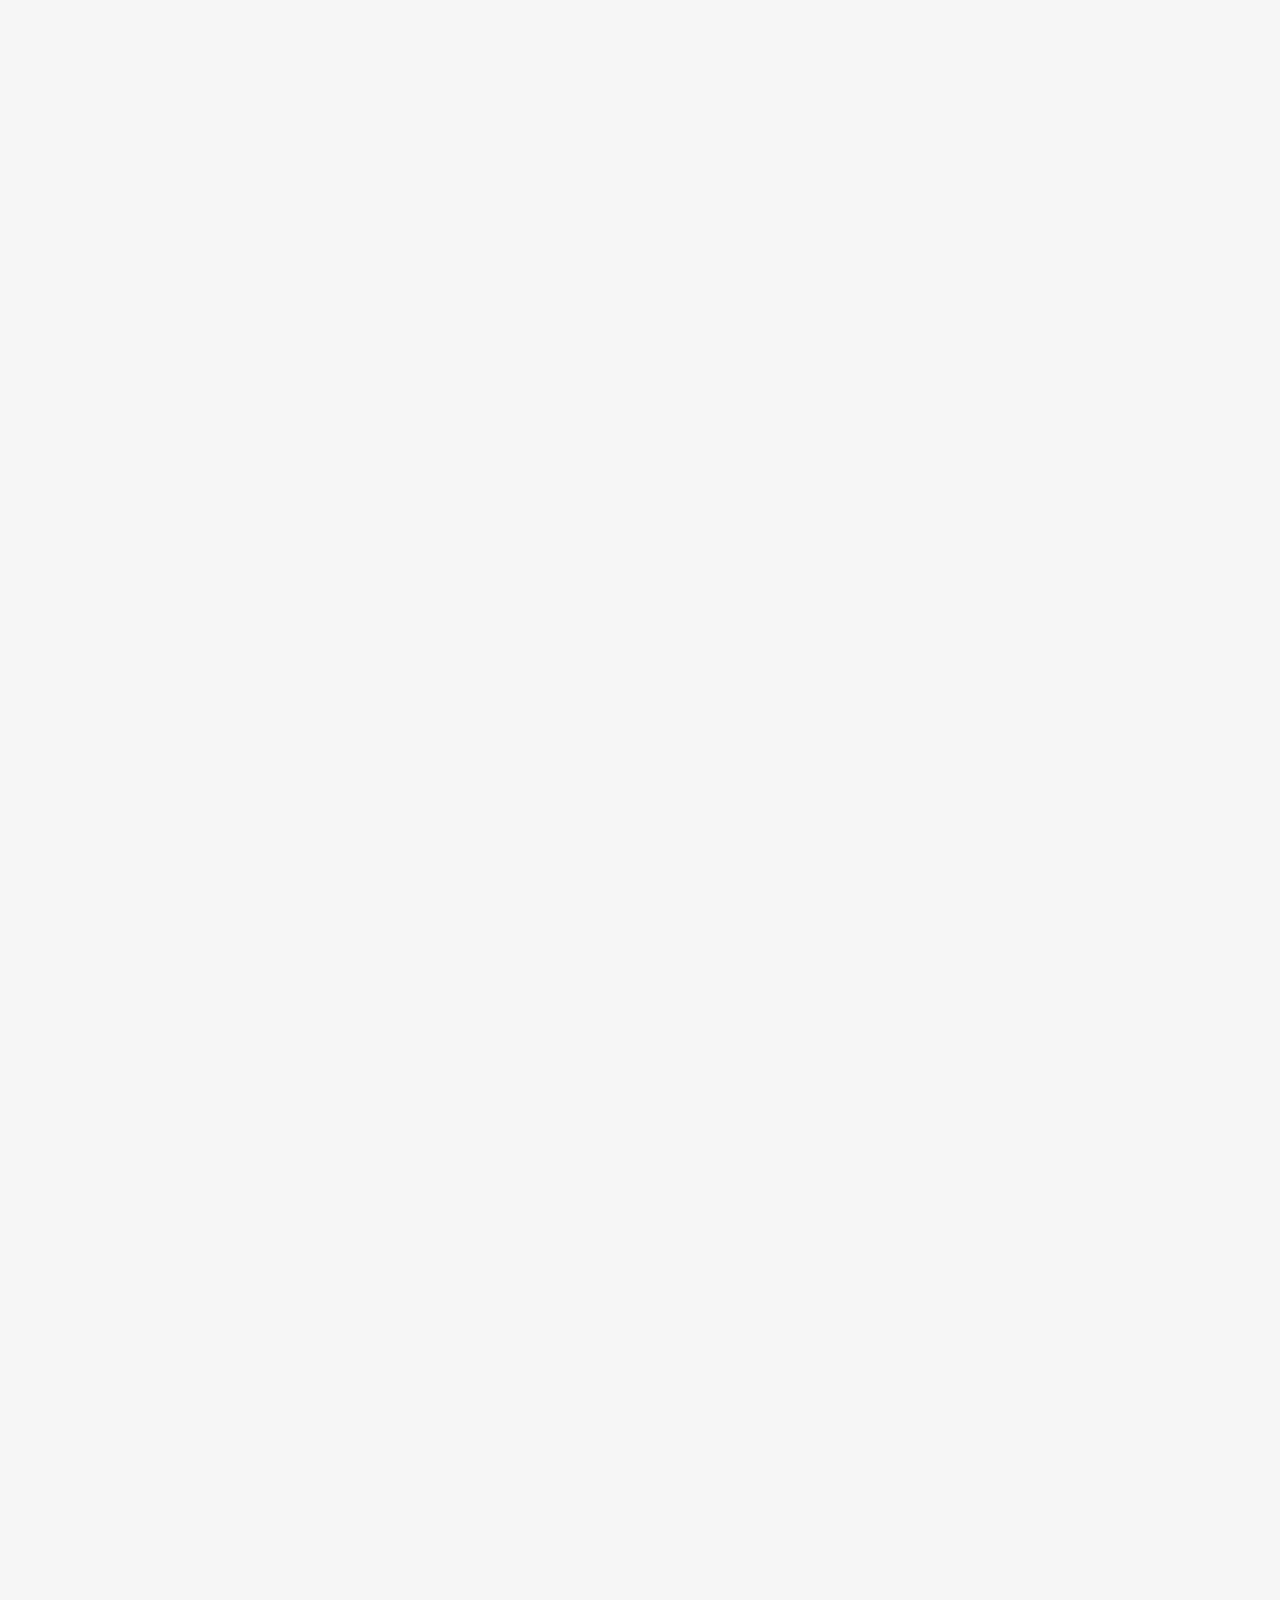
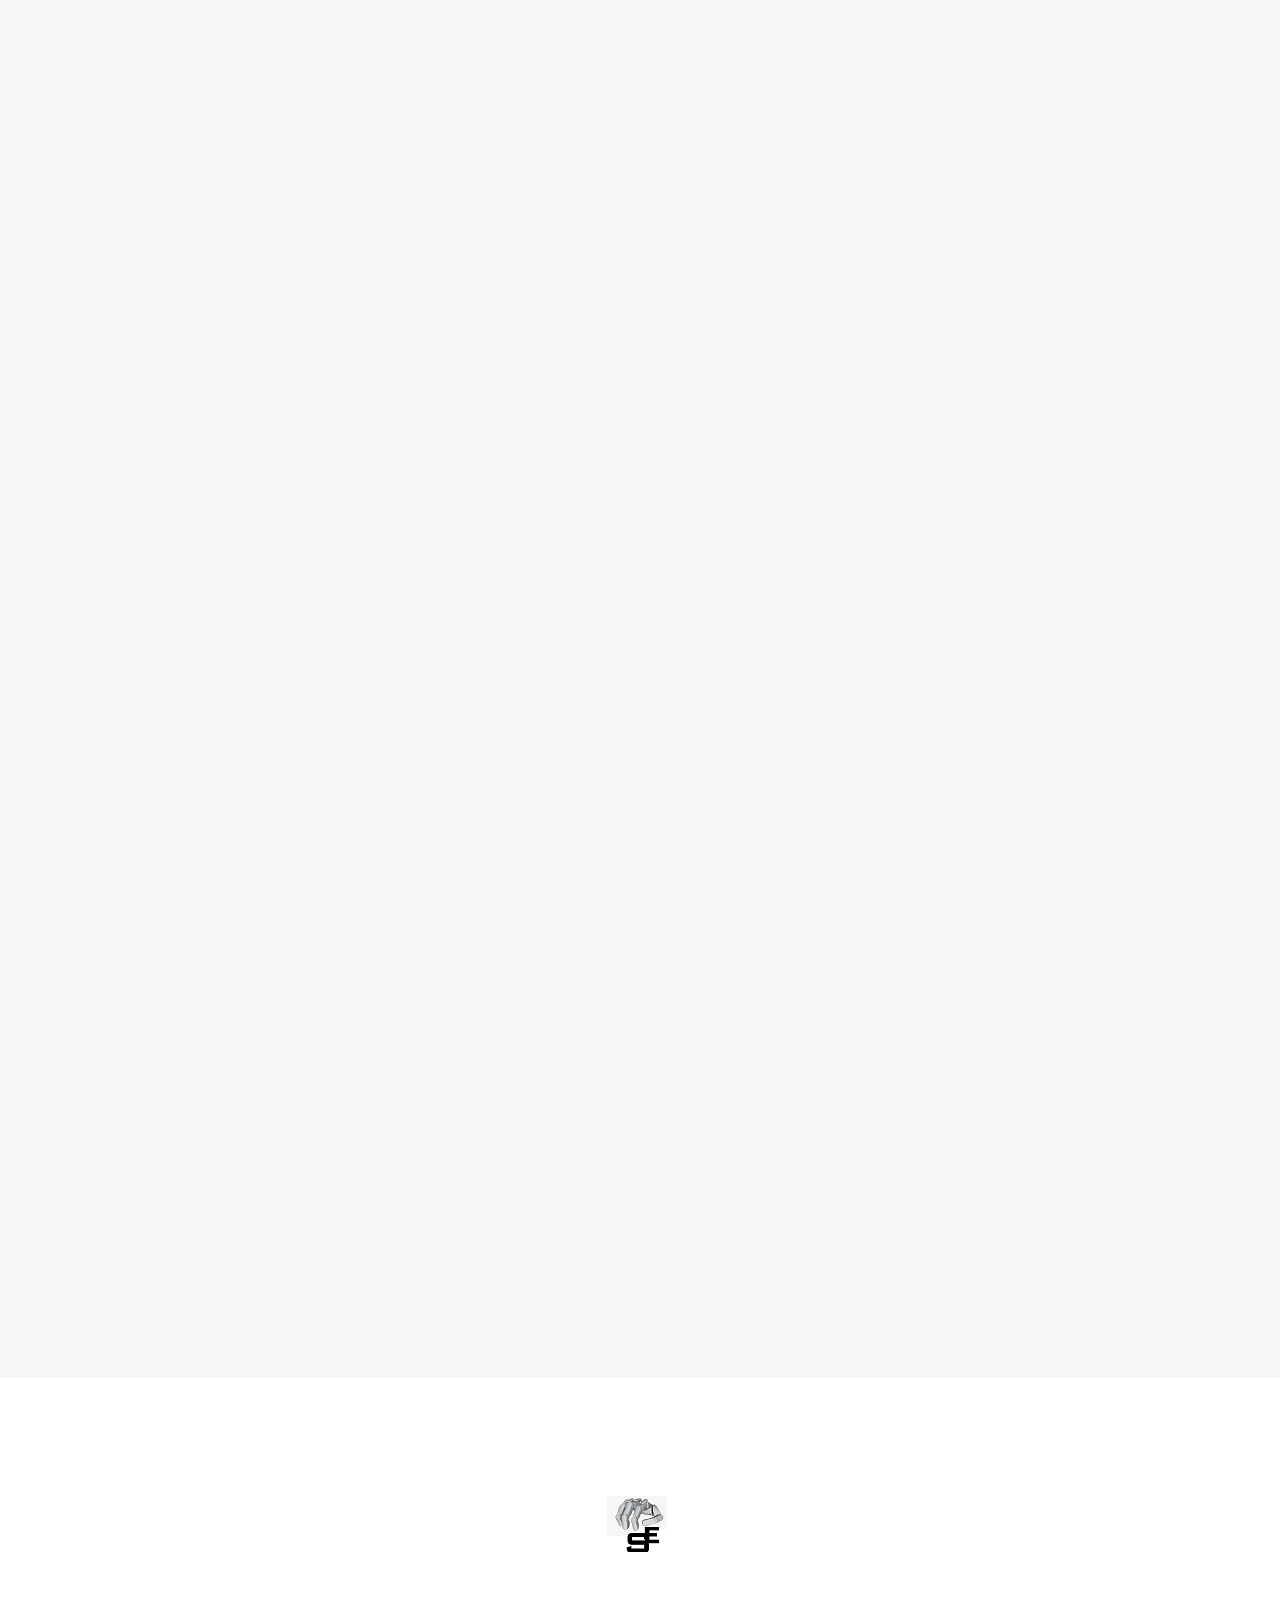
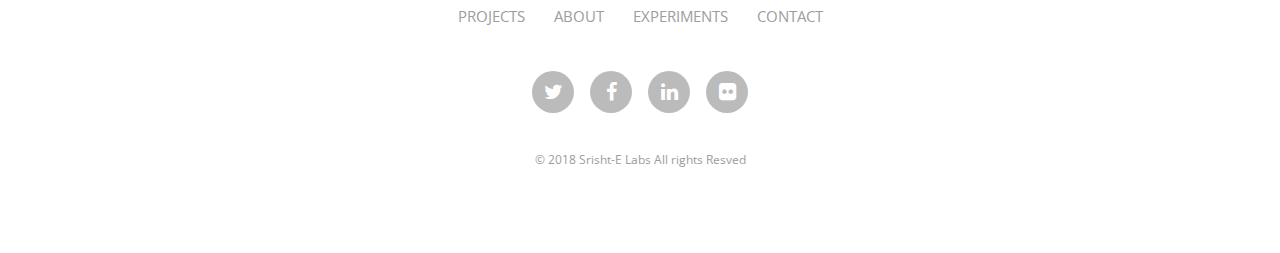
==== commit 2658536f: "Update index.html" ====
--- a/index.html
+++ b/index.html
@@ -136,375 +136,374 @@
 
                 	<figure class="effect-oscar">
 
-                    	
-						<img src="images/work/pisto.jpg" alt="" class="img-responsive"/>
+                    	<img src="images/home-images/image-1.png" alt="" class="img-responsive"/>
+
+                        <figcaption>
+
+                        	<h2>Melodity with sense organs--<span> A Musical instrument(using proximity sensors/motion sensor)</span></h2>
+
+							<p>Deepika,Karishma,Swaathi</p>
+
+							<a href="works-details.html">View more</a>
+
+                        </figcaption>
+
+                    </figure>
+
+                </section>
+
+                
+
+                <div class="clearfix"></div>
+
+                
+
+                <section class="col-xs-12 col-sm-6 col-md-6 col-lg-6 grid">
+
+                	<ul class="grid-lod effect-2" id="grid">
+
+                    	<li>
+
+                        	<figure class="effect-oscar">
+
+                            <img src="images/home-images/image-2.jpg" alt="" class="img-responsive"/>
 
                             <figcaption>
 
                             	
 
-                                    <h2>A robot  that would aid in the Cleaning Process.<span> -pisto</span></h2>
+                                    <h2>A robot that would aid in the <span>Cleaning Process.</span></h2>
 
                                     <p>Bhavna, Lubna, Sonal</p>
 
-                                    <a href="pisto.html">View more</a>
+                                    <a href="works-details.html">View more</a>
 
                                 
 
                             </figcaption>
 
-                    </figure>
+                        </figure>
+
+                        </li>
+
+                        
+
+                        <li>
+
+                        	<figure class="effect-oscar">
+
+                            <img src="images/home-images/image-4.jpg" alt="" class="img-responsive"/>
+
+                            <figcaption>
+
+                                <h2>A Brand <span>new Agency</span></h2>
+
+                                <p>Over 40,000 customers use our themes to power their</p>
+
+                                <a href="works-details.html">View more</a>
+
+                            </figcaption>
+
+                        </figure>
+
+                        </li>
+
+                        <li>
+
+                        	<figure class="effect-oscar">
+
+                            <img src="images/home-images/image-2.jpg" alt="" class="img-responsive"/>
+
+                             <figcaption>
+
+                                <h2>Studio Thonik <span>Exhibition</span></h2>
+
+                                    <p>Project for Thonik, design studio based in Amsterdam</p>
+
+                                <a href="works-details.html">View more</a>
+
+                            </figcaption>
+
+                        </figure>
+
+                        </li>
+
+                        <li>
+
+                        	<figure class="effect-oscar">
+
+                            <img src="images/home-images/image-4.jpg" alt="" class="img-responsive"/>
+
+                             <figcaption>
+
+                                <h2>A Brand <span>new Agency</span></h2>
+
+                                <p>Over 40,000 customers use our themes to power their</p>
+
+                                <a href="works-details.html">View more</a>
+
+                            </figcaption>
+
+                        </figure>
+
+                        </li>
+
+                        <li>
+
+                        	<figure class="effect-oscar">
+
+                            <img src="images/home-images/image-2.jpg" alt="" class="img-responsive"/>
+
+                             <figcaption>
+
+                                <h2>Studio Thonik <span>Exhibition</span></h2>
+
+                                    <p>Project for Thonik, design studio based in Amsterdam</p>
+
+                                <a href="works-details.html">View more</a>
+
+                            </figcaption>
+
+                        </figure>
+
+                        </li>
+
+                        <li>
+
+                        	<figure class="effect-oscar">
+
+                            <img src="images/home-images/image-4.jpg" alt="" class="img-responsive"/>
+
+                             <figcaption>
+
+                                <h2>A Brand <span>new Agency</span></h2>
+
+                                <p>Over 40,000 customers use our themes to power their</p>
+
+                                <a href="works-details.html">View more</a>
+
+                            </figcaption>
+
+                        </figure>
+
+                        </li>
+
+                        <li>
+
+                        	<figure class="effect-oscar">
+
+                            <img src="images/home-images/image-2.jpg" alt="" class="img-responsive"/>
+
+                             <figcaption>
+
+                                <h2>Studio Thonik <span>Exhibition</span></h2>
+
+                                    <p>Project for Thonik, design studio based in Amsterdam</p>
+
+                                <a href="works-details.html">View more</a>
+
+                            </figcaption>
+
+                        </figure>
+
+                        </li>
+
+                        <li>
+
+                        	<figure class="effect-oscar">
+
+                            <img src="images/home-images/image-4.jpg" alt="" class="img-responsive"/>
+
+                             <figcaption>
+
+                                <h2>A Brand <span>new Agency</span></h2>
+
+                                <p>Over 40,000 customers use our themes to power their</p>
+
+                                <a href="works-details.html">View more</a>
+
+                            </figcaption>
+
+                        </figure>
+
+                        </li>
+
+                    </ul>
 
                 </section>
 
                 
 
+                <section class="col-xs-12 col-sm-6 col-md-6 col-lg-6 grid">
+
+                	<ul class="grid-lod effect-2" id="grid">
+
+                    	<li>
+
+                        	<figure class="effect-oscar">
+
+                            <img src="images/home-images/image-3.jpg" alt="" class="img-responsive"/>
+
+                             <figcaption>
+
+                                <h2>Anatome Milano <span>Galleria</span></h2>
+
+                                <p>Galerie Anatome based in Paris</p>
+
+                                <a href="works-details.html">View more</a>
+
+                            </figcaption>
+
+                        </figure>
+
+                        </li>
+
+                        <li>
+
+                        	<figure class="effect-oscar">
+
+                            <img src="images/home-images/image-5.jpg" alt="" class="img-responsive"/>
+
+                             <figcaption>
+
+                                <h2>A Brand <span>new Agency</span></h2>
+
+                                <p>Over 40,000 customers use our themes to power their</p>
+
+                                <a href="works-details.html">View more</a>
+
+                            </figcaption>
+
+                        </figure>
+
+                        </li>
+
+                        <li>
+
+                        	<figure class="effect-oscar">
+
+                            <img src="images/home-images/image-3.jpg" alt="" class="img-responsive"/>
+
+                             <figcaption>
+
+                                <h2>Anatome Milano <span>Galleria</span></h2>
+
+                                <p>Galerie Anatome based in Paris</p>
+
+                                <a href="works-details.html">View more</a>
+
+                            </figcaption>
+
+                        </figure>
+
+                        </li>
+
+                        <li>
+
+                        	<figure class="effect-oscar">
+
+                            <img src="images/home-images/image-5.jpg" alt="" class="img-responsive"/>
+
+                             <figcaption>
+
+                                <h2>A Brand <span>new Agency</span></h2>
+
+                                <p>Over 40,000 customers use our themes to power their</p>
+
+                                <a href="works-details.html">View more</a>
+
+                            </figcaption>
+
+                        </figure>
+
+                        </li>
+
+                        <li>
+
+                        	<figure class="effect-oscar">
+
+                            <img src="images/home-images/image-3.jpg" alt="" class="img-responsive"/>
+
+                             <figcaption>
+
+                               <h2>Anatome Milano <span>Galleria</span></h2>
+
+                                <p>Galerie Anatome based in Paris</p>
+
+                                <a href="works-details.html">View more</a>
+
+                            </figcaption>
+
+                        </figure>
+
+                        </li>
+
+                        <li>
+
+                             <figure class="effect-oscar">
+
+                                <img src="images/home-images/image-5.jpg" alt="" class="img-responsive"/>
+
+                                 <figcaption>
+
+                                <h2>A Brand <span>new Agency</span></h2>
+
+                                <p>Over 40,000 customers use our themes to power their</p>
+
+                                <a href="works-details.html">View more</a>
+
+                            </figcaption>
+
+                            </figure>
+
+                        </li>
+
+                        <li>
+
+                       	 	<figure class="effect-oscar">
+
+                            <img src="images/home-images/image-3.jpg" alt="" class="img-responsive"/>
+
+                             <figcaption>
+
+                                <h2>Anatome Milano <span>Galleria</span></h2>
+
+                                <p>Galerie Anatome based in Paris</p>
+
+                                <a href="works-details.html">View more</a>
+
+                            </figcaption>
+
+                        </figure>
+
+                        </li>
+
+                        <li>
+
+                        	<figure class="effect-oscar">
+
+                            <img src="images/home-images/image-5.jpg" alt="" class="img-responsive"/>
+
+                             <figcaption>
+
+                                <h2>A Brand <span>new Agency</span></h2>
+
+                                <p>Over 40,000 customers use our themes to power their</p>
+
+                                <a href="works-details.html">View more</a>
+
+                            </figcaption>
+
+                        </figure>
+
+                        </li>
+
+                    </ul>
+
+                </section>
+
                 <div class="clearfix"></div>
 
-                
-
-                <section class="col-xs-12 col-sm-6 col-md-6 col-lg-6 grid">
-
-                	<ul class="grid-lod effect-2" id="grid">
-
-                    	<li>
-
-                        	<figure class="effect-oscar">
-
-                            <img src="images/work/muse.jpg" alt="" class="img-responsive"/>
-
-                        <figcaption>
-
-                        	<h2>Music at your fingertip--<span> A Musical instrument(using piezo sensors)</span></h2>
-
-							<p>Deepika,Karishma,Swaathi</p>
-
-							<a href="muse.html">View more</a>
-
-                        </figcaption>
-
-                        </figure>
-
-                        </li>
-
-                        
-
-                        <li>
-
-                        	<figure class="effect-oscar">
-
-                            <img src="images/work/posturect.jpg" alt="" class="img-responsive"/>
-
-                            <figcaption>
-
-                                <h2>For a better posture<span>posturect</span></h2>
-
-                                <p>Neha- Nivedhitha- Sampada</p>
-
-                                <a href="pisto.html">View more</a>
-
-                            </figcaption>
-
-                        </figure>
-
-                        </li>
-
-                        <li>
-
-                        	<figure class="effect-oscar">
-
-                            <img src="images/home-images/image-2.jpg" alt="" class="img-responsive"/>
-
-                             <figcaption>
-
-                                <h2>Project <span>Exhibition</span></h2>
-
-                                    <p>Project for Thonik, design studio based in Amsterdam</p>
-
-                                <a href="works-details.html">View more</a>
-
-                            </figcaption>
-
-                        </figure>
-
-                        </li>
-
-                        <li>
-
-                        	<figure class="effect-oscar">
-
-                            <img src="images/home-images/image-4.jpg" alt="" class="img-responsive"/>
-
-                             <figcaption>
-
-                                <h2>A Brand <span>new Agency</span></h2>
-
-                                <p>Over 40,000 customers use our themes to power their</p>
-
-                                <a href="works-details.html">View more</a>
-
-                            </figcaption>
-
-                        </figure>
-
-                        </li>
-
-                        <li>
-
-                        	<figure class="effect-oscar">
-
-                            <img src="images/home-images/image-2.jpg" alt="" class="img-responsive"/>
-
-                             <figcaption>
-
-                                <h2>Studio Thonik <span>Exhibition</span></h2>
-
-                                    <p>Project for Thonik, design studio based in Amsterdam</p>
-
-                                <a href="works-details.html">View more</a>
-
-                            </figcaption>
-
-                        </figure>
-
-                        </li>
-
-                        <li>
-
-                        	<figure class="effect-oscar">
-
-                            <img src="images/home-images/image-4.jpg" alt="" class="img-responsive"/>
-
-                             <figcaption>
-
-                                <h2>A Brand <span>new Agency</span></h2>
-
-                                <p>Over 40,000 customers use our themes to power their</p>
-
-                                <a href="works-details.html">View more</a>
-
-                            </figcaption>
-
-                        </figure>
-
-                        </li>
-
-                        <li>
-
-                        	<figure class="effect-oscar">
-
-                            <img src="images/home-images/image-2.jpg" alt="" class="img-responsive"/>
-
-                             <figcaption>
-
-                                <h2>Studio Thonik <span>Exhibition</span></h2>
-
-                                    <p>Project for Thonik, design studio based in Amsterdam</p>
-
-                                <a href="works-details.html">View more</a>
-
-                            </figcaption>
-
-                        </figure>
-
-                        </li>
-
-                        <li>
-
-                        	<figure class="effect-oscar">
-
-                            <img src="images/home-images/image-4.jpg" alt="" class="img-responsive"/>
-
-                             <figcaption>
-
-                                <h2>A Brand <span>new Agency</span></h2>
-
-                                <p>Over 40,000 customers use our themes to power their</p>
-
-                                <a href="works-details.html">View more</a>
-
-                            </figcaption>
-
-                        </figure>
-
-                        </li>
-
-                    </ul>
-
-                </section>
-
-                
-
-                <section class="col-xs-12 col-sm-6 col-md-6 col-lg-6 grid">
-
-                	<ul class="grid-lod effect-2" id="grid">
-
-                    	<li>
-
-                        	<figure class="effect-oscar">
-
-                            <img src="images/work/resolute.jpg" alt="" class="img-responsive"/>
-
-                             <figcaption>
-
-                                <h2>Gesture based music player from <span>Resolute Studios</span></h2>
-
-                                <p>Jai Krishna, Pramoddini, Rohit</p>
-
-                                <a href="works-details.html">View more</a>
-
-                            </figcaption>
-
-                        </figure>
-
-                        </li>
-
-                        <li>
-
-                        	<figure class="effect-oscar">
-
-                            <img src="images/work/trevoga.jpg" alt="" class="img-responsive"/>
-
-                             <figcaption>
-
-                                <h2>Saves you from Drowsy driving <span>-trevoga</span></h2>
-
-                                <p>Shruthi,Sehaj,Nihar</p>
-
-                                <a href="works-details.html">View more</a>
-
-                            </figcaption>
-
-                        </figure>
-
-                        </li>
-
-                        <li>
-
-                        	<figure class="effect-oscar">
-
-                            <img src="images/home-images/image-3.jpg" alt="" class="img-responsive"/>
-
-                             <figcaption>
-
-                                <h2>Anatome Milano <span>Galleria</span></h2>
-
-                                <p>Galerie Anatome based in Paris</p>
-
-                                <a href="works-details.html">View more</a>
-
-                            </figcaption>
-
-                        </figure>
-
-                        </li>
-
-                        <li>
-
-                        	<figure class="effect-oscar">
-
-                            <img src="images/home-images/image-5.jpg" alt="" class="img-responsive"/>
-
-                             <figcaption>
-
-                                <h2>A Brand <span>new Agency</span></h2>
-
-                                <p>Over 40,000 customers use our themes to power their</p>
-
-                                <a href="works-details.html">View more</a>
-
-                            </figcaption>
-
-                        </figure>
-
-                        </li>
-
-                        <li>
-
-                        	<figure class="effect-oscar">
-
-                            <img src="images/home-images/image-3.jpg" alt="" class="img-responsive"/>
-
-                             <figcaption>
-
-                               <h2>Anatome Milano <span>Galleria</span></h2>
-
-                                <p>Galerie Anatome based in Paris</p>
-
-                                <a href="works-details.html">View more</a>
-
-                            </figcaption>
-
-                        </figure>
-
-                        </li>
-
-                        <li>
-
-                             <figure class="effect-oscar">
-
-                                <img src="images/home-images/image-5.jpg" alt="" class="img-responsive"/>
-
-                                 <figcaption>
-
-                                <h2>A Brand <span>new Agency</span></h2>
-
-                                <p>Over 40,000 customers use our themes to power their</p>
-
-                                <a href="works-details.html">View more</a>
-
-                            </figcaption>
-
-                            </figure>
-
-                        </li>
-
-                        <li>
-
-                       	 	<figure class="effect-oscar">
-
-                            <img src="images/home-images/image-3.jpg" alt="" class="img-responsive"/>
-
-                             <figcaption>
-
-                                <h2>Anatome Milano <span>Galleria</span></h2>
-
-                                <p>Galerie Anatome based in Paris</p>
-
-                                <a href="works-details.html">View more</a>
-
-                            </figcaption>
-
-                        </figure>
-
-                        </li>
-
-                        <li>
-
-                        	<figure class="effect-oscar">
-
-                            <img src="images/home-images/image-5.jpg" alt="" class="img-responsive"/>
-
-                             <figcaption>
-
-                                <h2>A Brand <span>new Agency</span></h2>
-
-                                <p>Over 40,000 customers use our themes to power their</p>
-
-                                <a href="works-details.html">View more</a>
-
-                            </figcaption>
-
-                        </figure>
-
-                        </li>
-
-                    </ul>
-
-                </section>
-
-                <div class="clearfix"></div>
-
             </div>
 
         </main>
@@ -519,7 +518,7 @@
 
                 <h1>
 
-                    <a href="index.html" title="Srisht-E"><img src="images/logo.png" title="Srisht-E" alt="Srisht-E"/></a>
+                    <a href="index.html" title="avana LLC"><img src="images/logo.png" title="avana LLC" alt="avana LLC"/></a>
 
                 </h1>
 
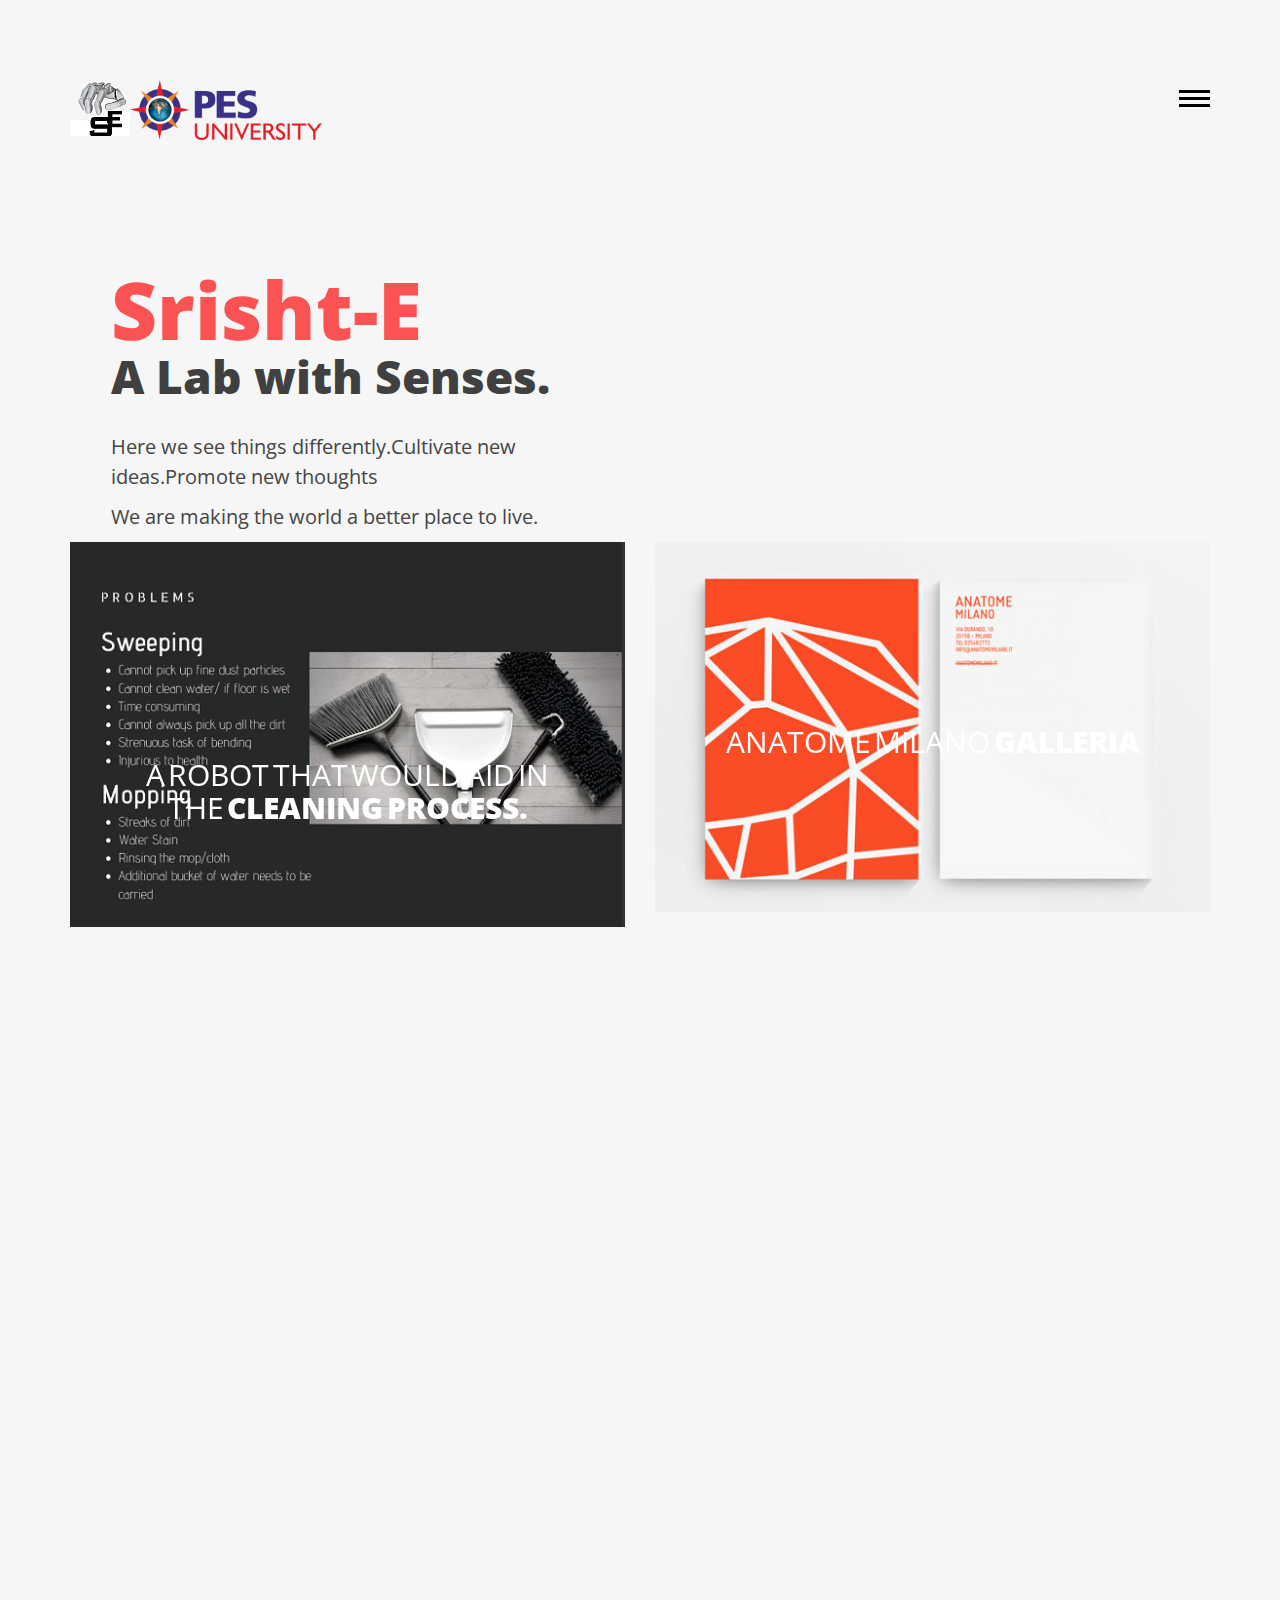
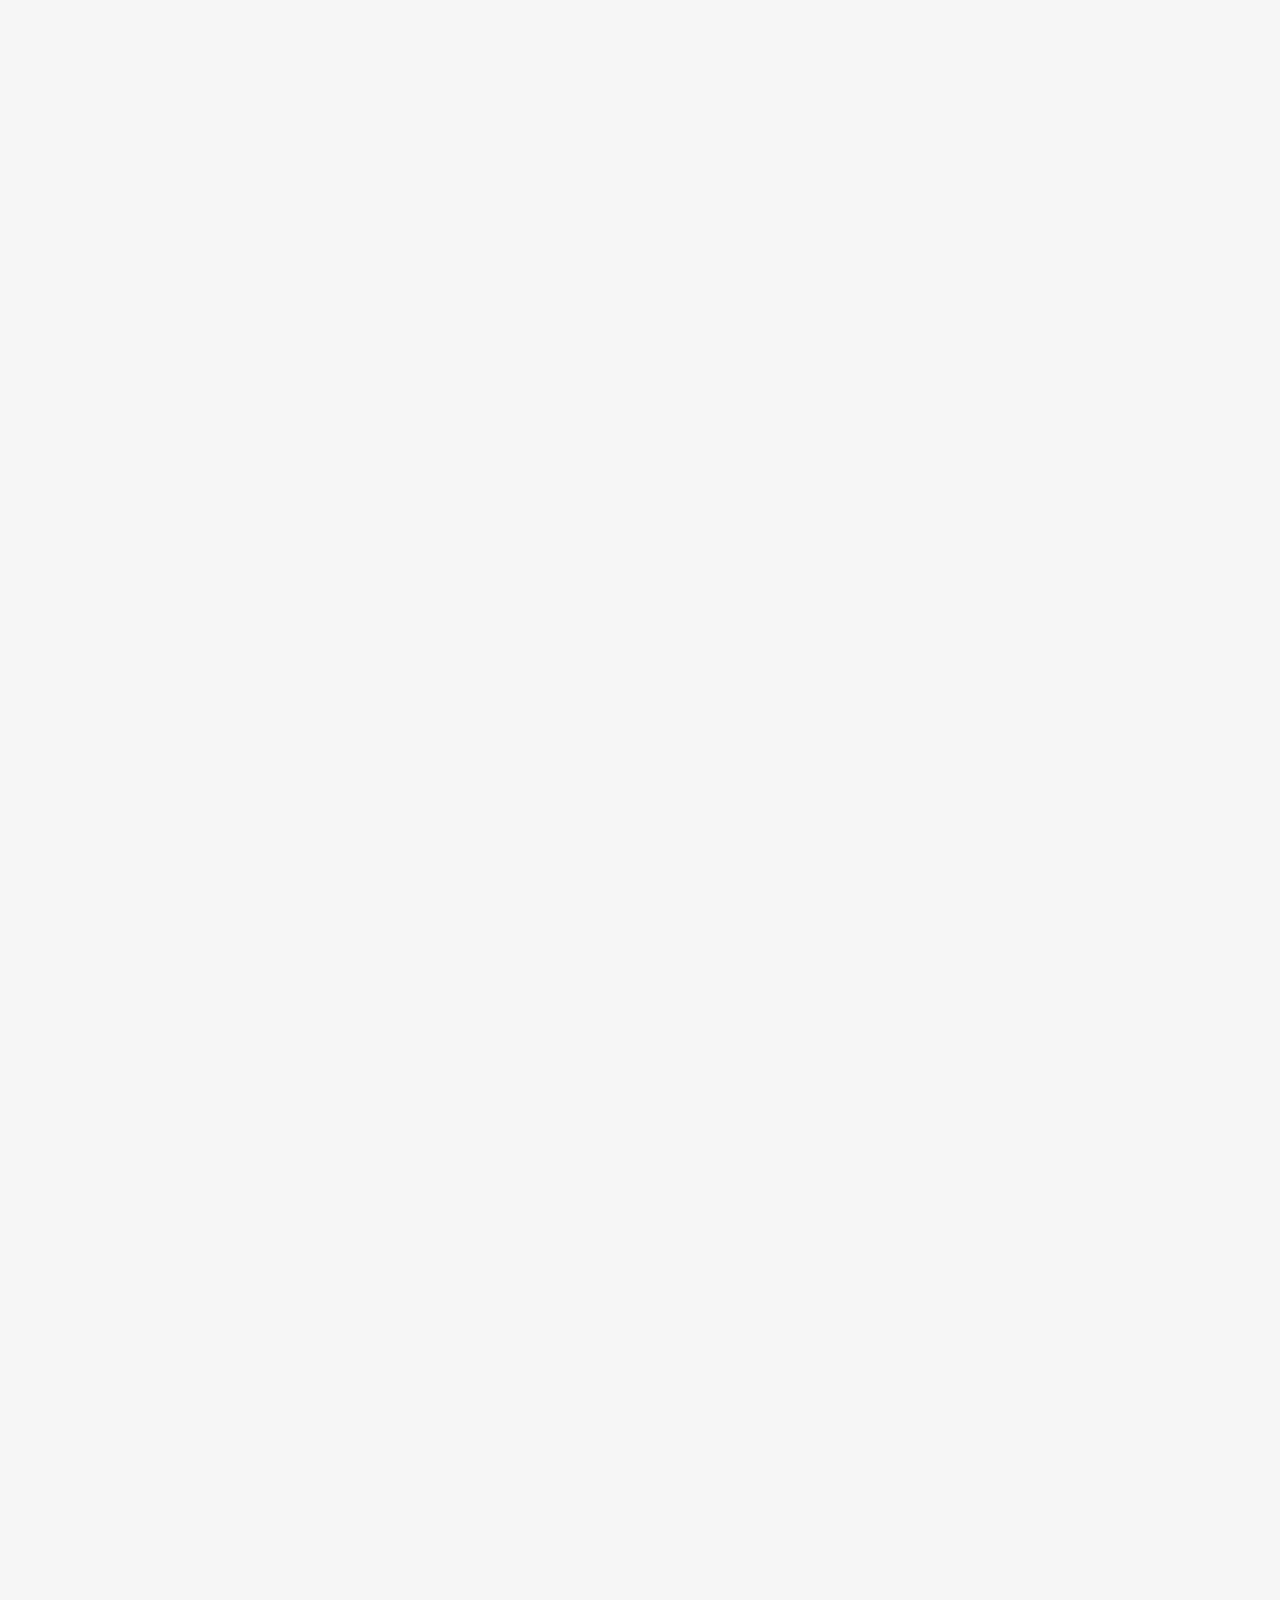
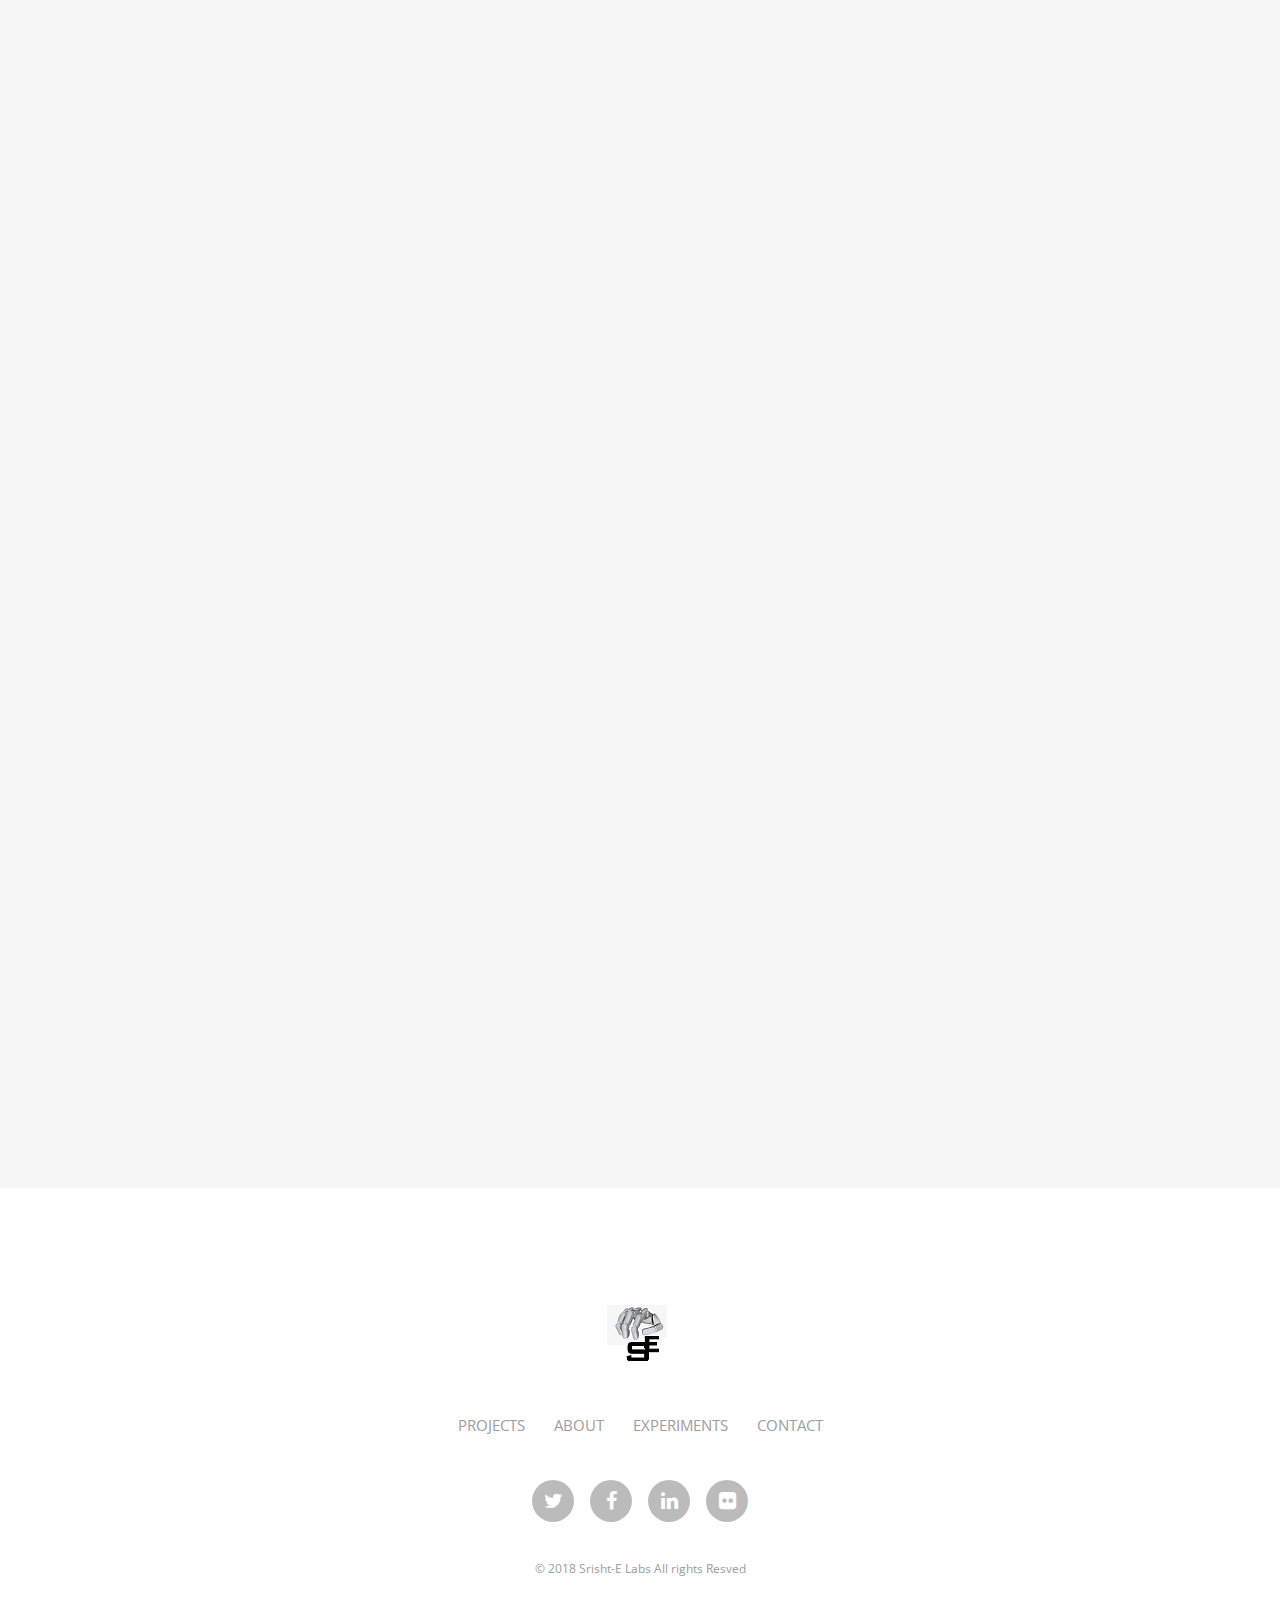
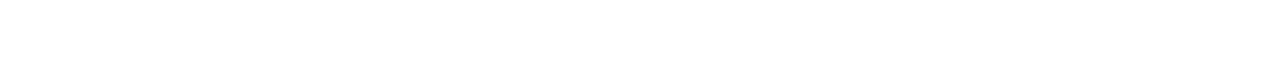
==== commit a3da6841: "Update index.html" ====
--- a/index.html
+++ b/index.html
@@ -136,17 +136,22 @@
 
                 	<figure class="effect-oscar">
 
-                    	<img src="images/home-images/image-1.png" alt="" class="img-responsive"/>
-
-                        <figcaption>
-
-                        	<h2>Melodity with sense organs--<span> A Musical instrument(using proximity sensors/motion sensor)</span></h2>
-
-							<p>Deepika,Karishma,Swaathi</p>
-
-							<a href="works-details.html">View more</a>
-
-                        </figcaption>
+                    	
+						<img src="images/work/pisto.jpg" alt="" class="img-responsive"/>
+
+                            <figcaption>
+
+                            	
+
+                                    <h2>A robot  that would aid in the Cleaning Process.<span> -pisto</span></h2>
+
+                                    <p>Bhavna, Lubna, Sonal</p>
+
+                                    <a href="pisto.html">View more</a>
+
+                                
+
+                            </figcaption>
 
                     </figure>
 
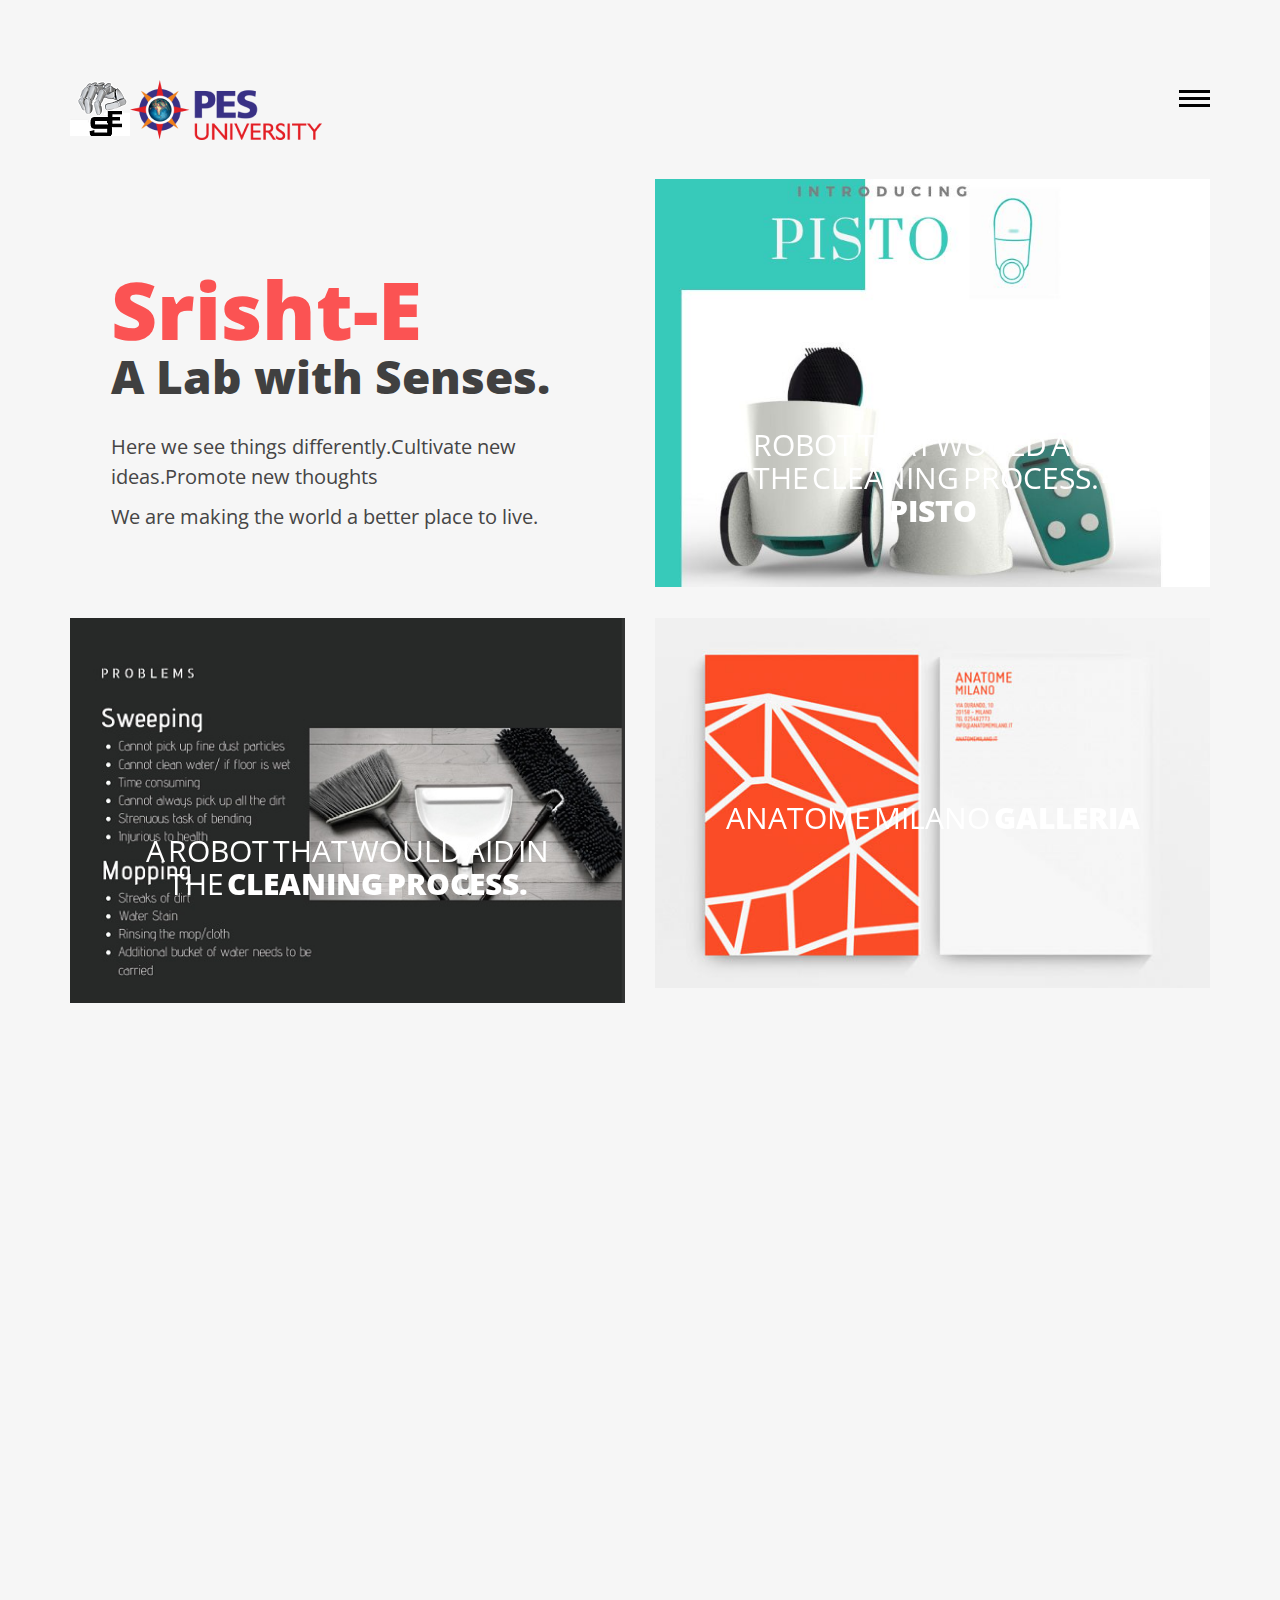
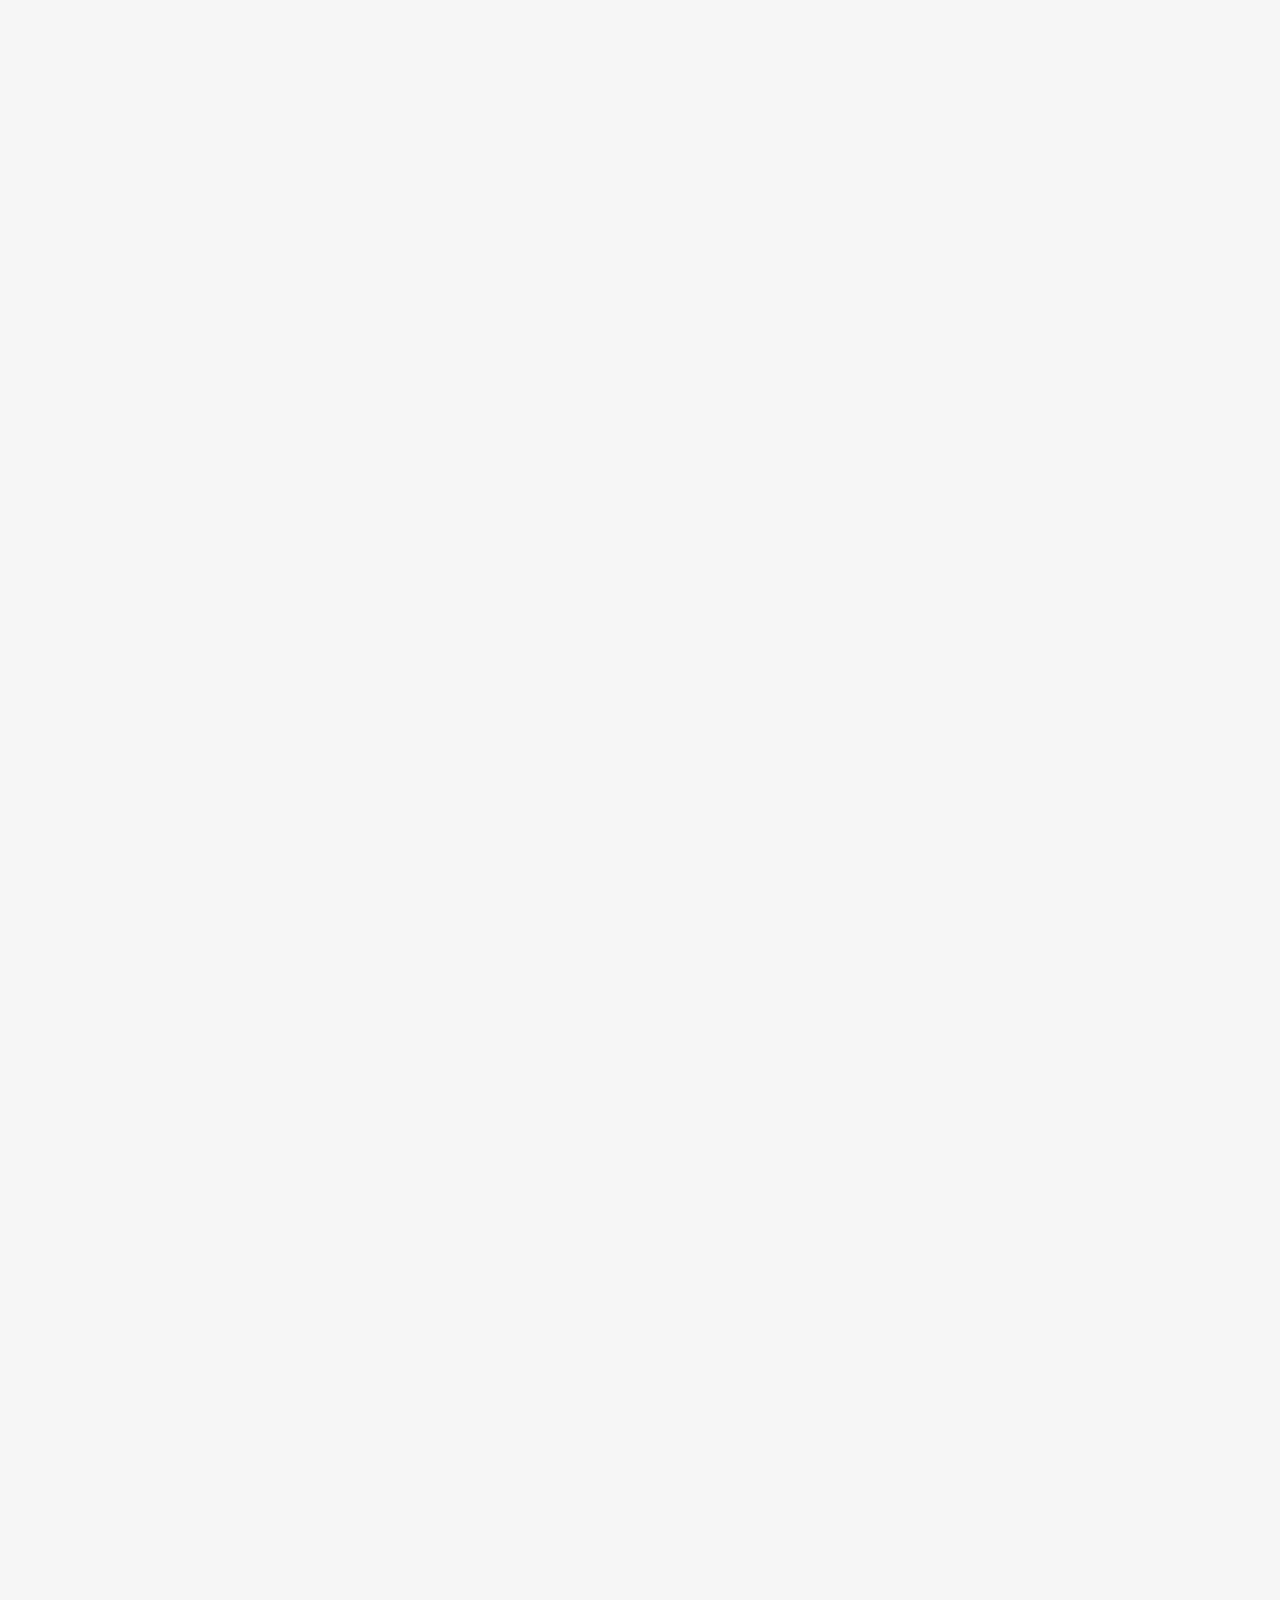
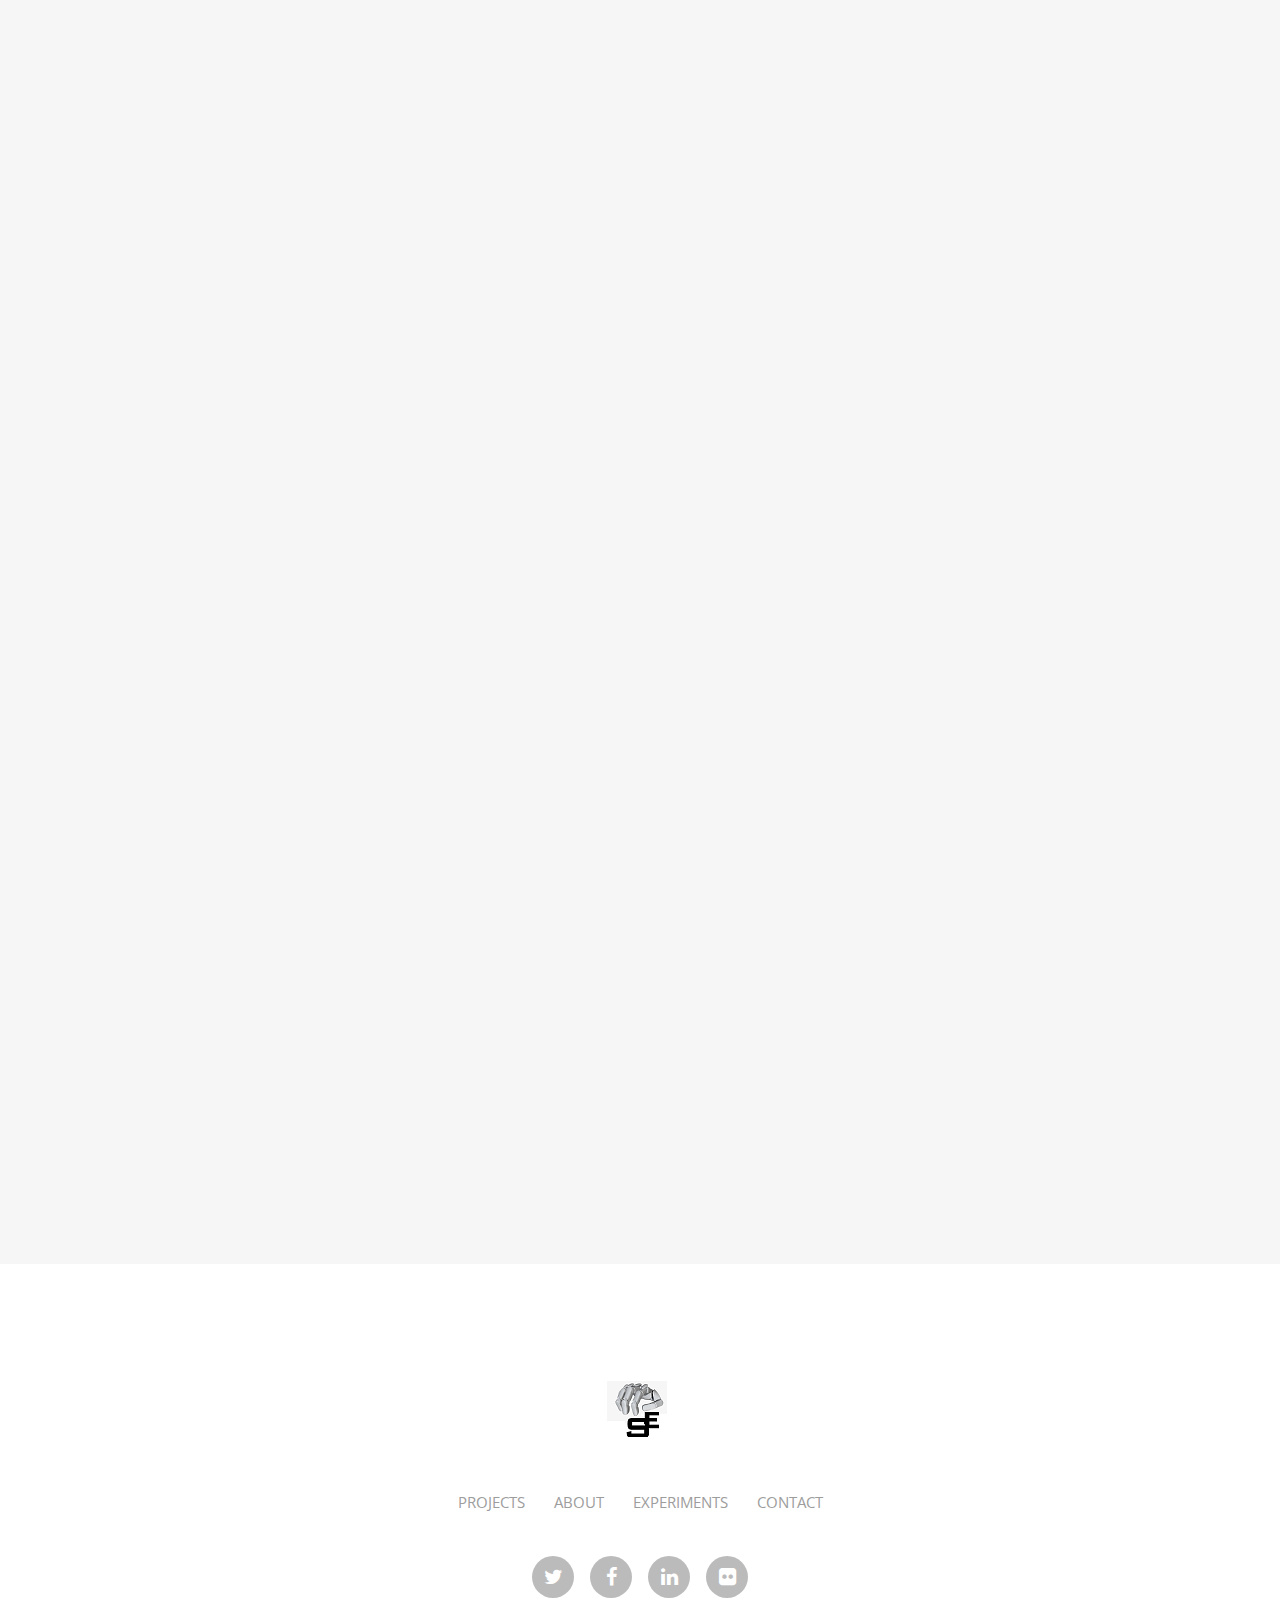
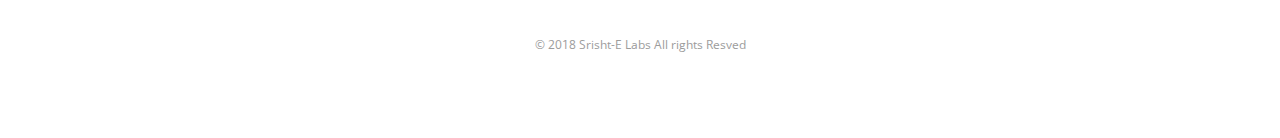
==== commit a2a2a6ff: "Update index.html" ====
--- a/index.html
+++ b/index.html
@@ -137,7 +137,7 @@
                 	<figure class="effect-oscar">
 
                     	
-						<img src="images/work/pisto.jpg" alt="" class="img-responsive"/>
+						<img src="images/work/pisto.png" alt="" class="img-responsive"/>
 
                             <figcaption>
 
@@ -147,7 +147,7 @@
 
                                     <p>Bhavna, Lubna, Sonal</p>
 
-                                    <a href="pisto.html">View more</a>
+                                    <a href="works-details.html">View more</a>
 
                                 
 
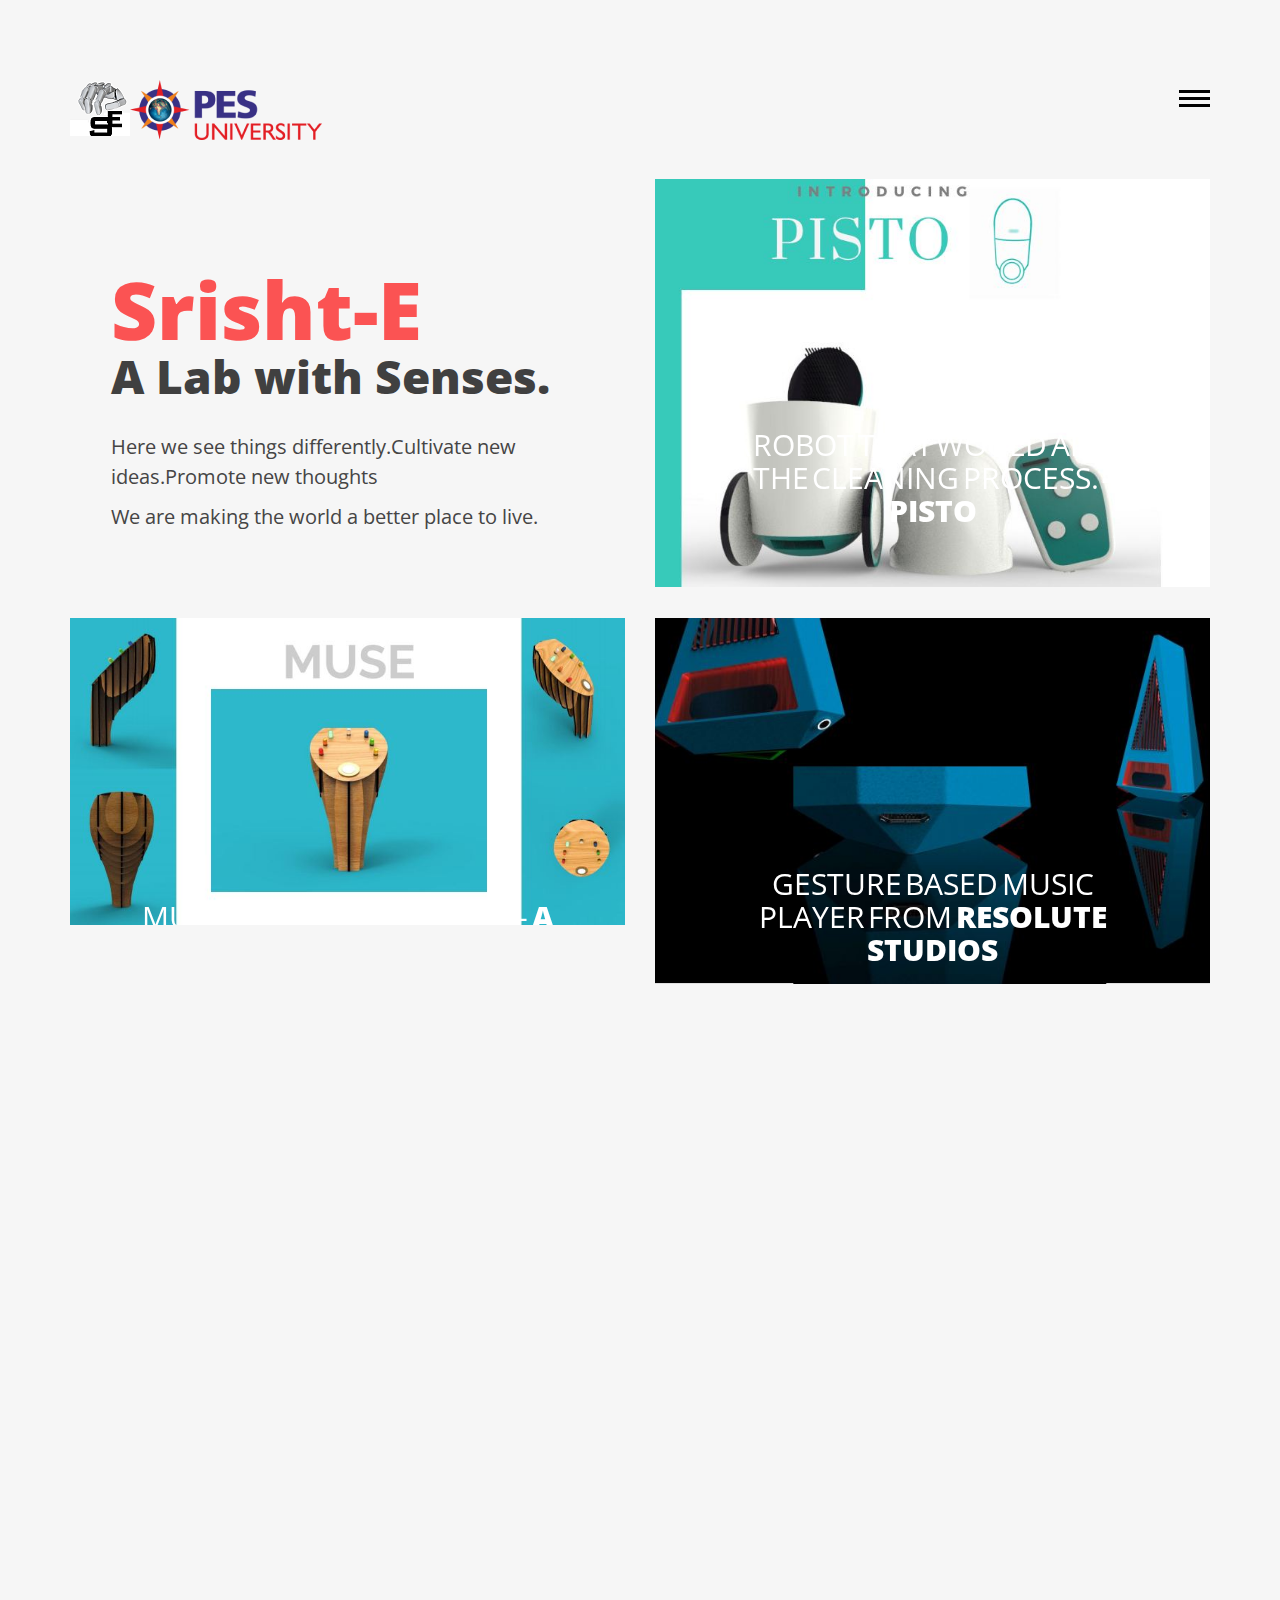
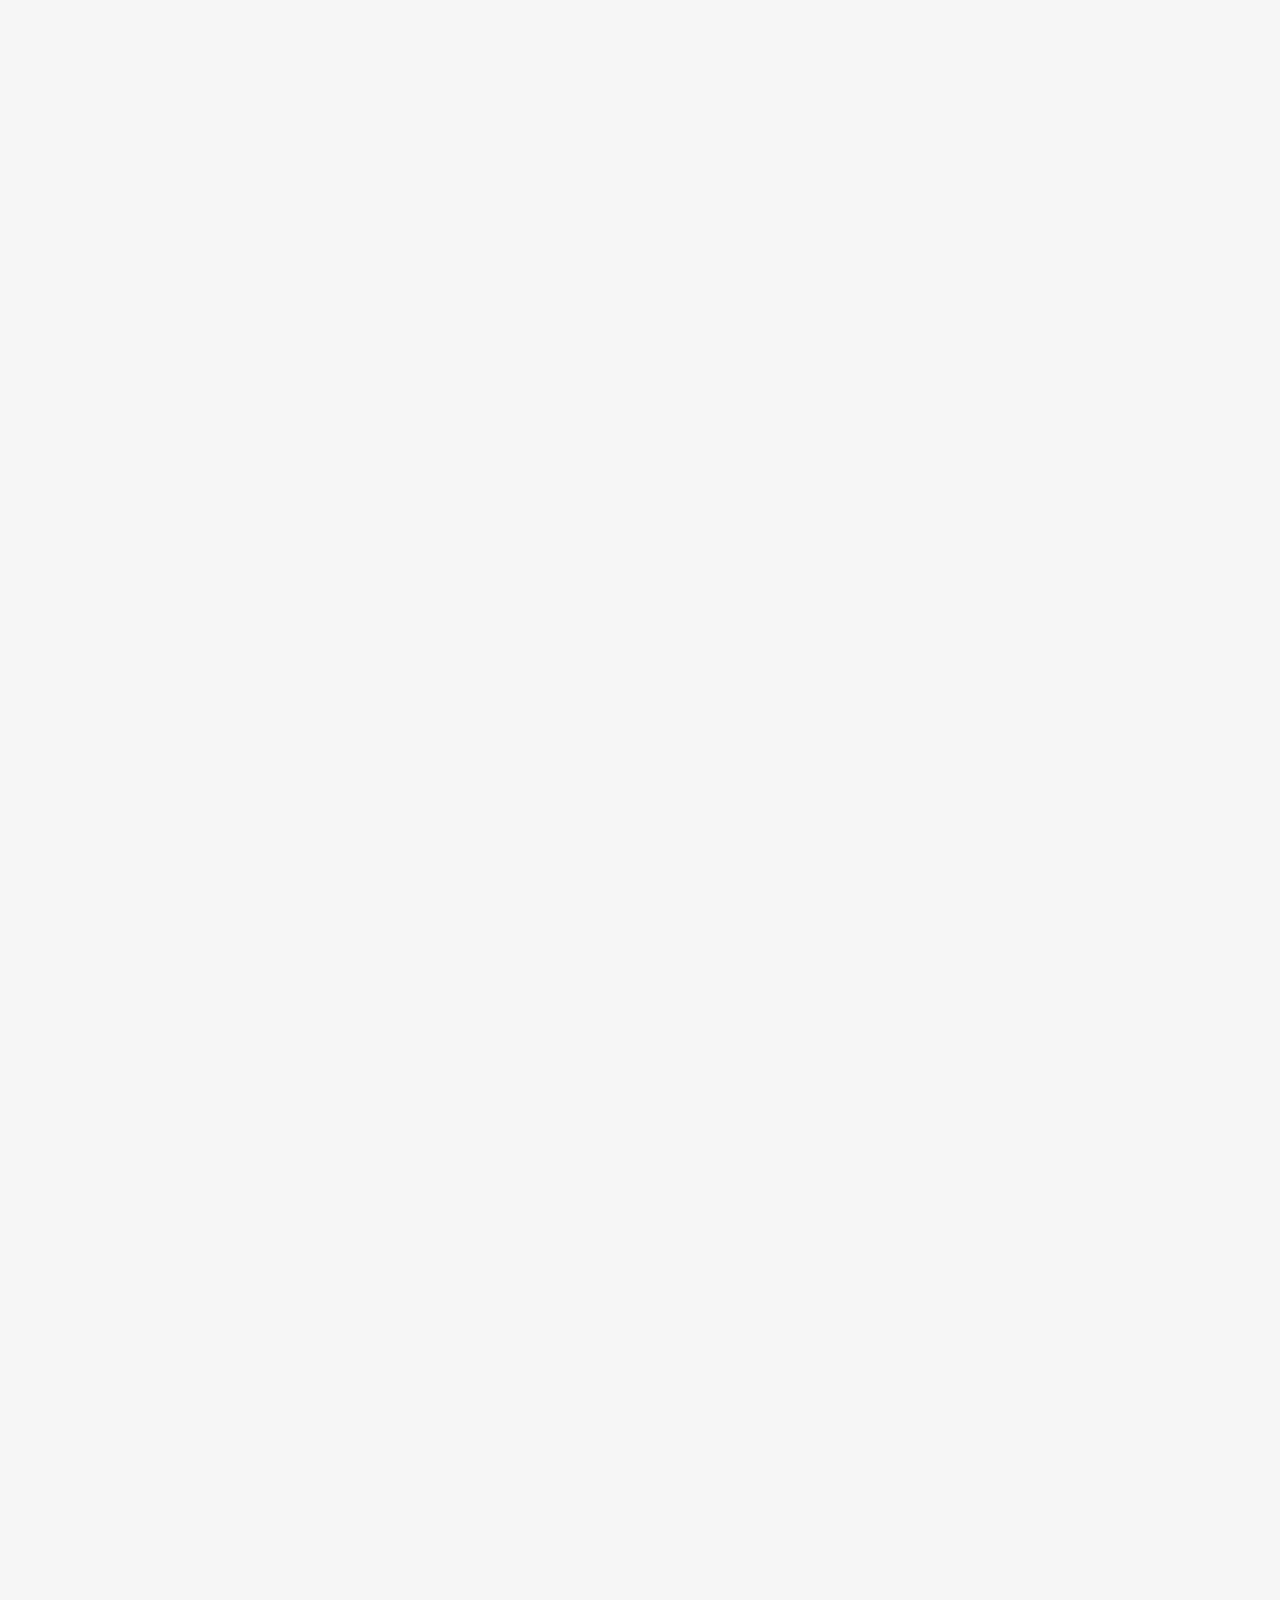
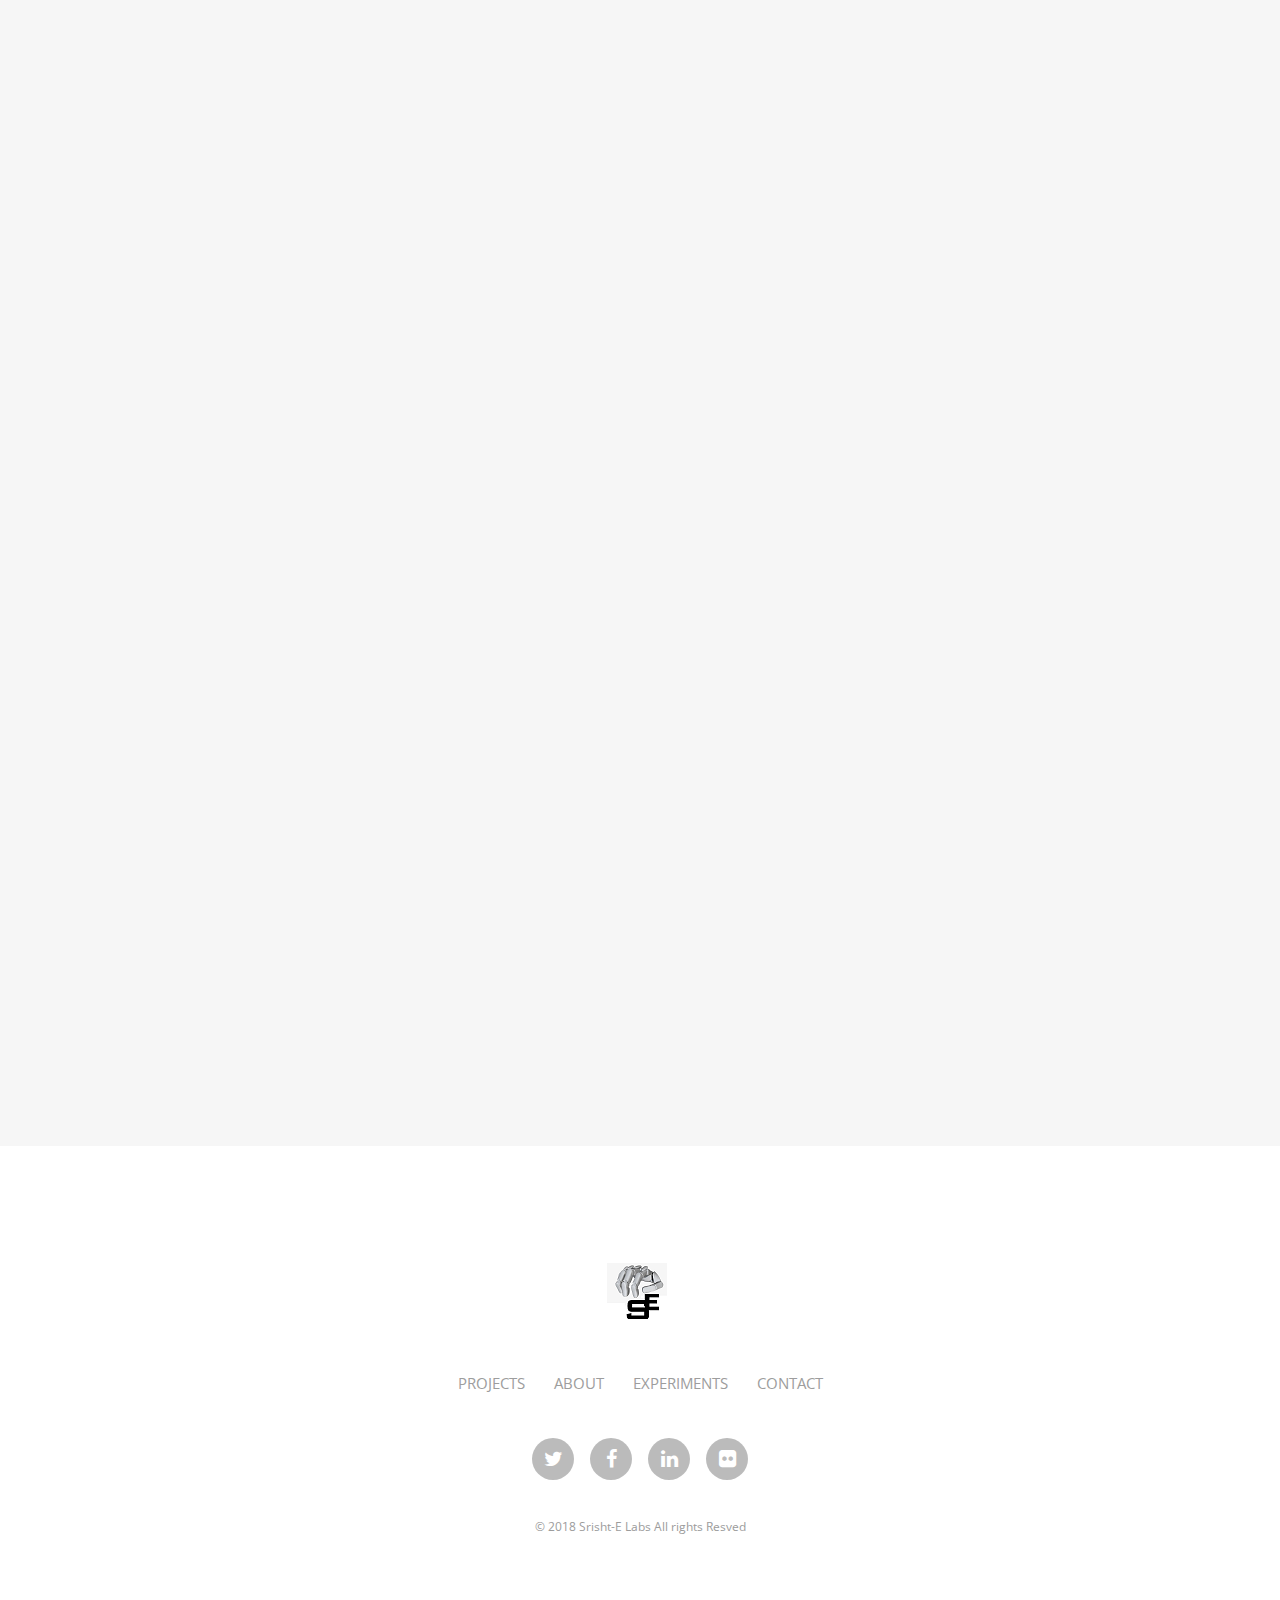
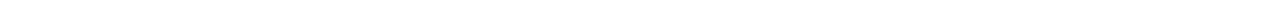
==== commit 0d2c5320: "tyhd" ====
--- a/index.html
+++ b/index.html
@@ -147,7 +147,7 @@
 
                                     <p>Bhavna, Lubna, Sonal</p>
 
-                                    <a href="works-details.html">View more</a>
+                                    <a href="pisto.html">View more</a>
 
                                 
 
@@ -171,27 +171,103 @@
 
                         	<figure class="effect-oscar">
 
+                            <img src="images/work/muse.png" alt="" class="img-responsive"/>
+
+                        <figcaption>
+
+                        	<h2>Music at your fingertip--<span> A Musical instrument(using piezo sensors)</span></h2>
+
+							<p>Deepika,Karishma,Swaathi</p>
+
+							<a href="muse.html">View more</a>
+
+                        </figcaption>
+
+                        </figure>
+
+                        </li>
+
+                        
+
+                        <li>
+
+                        	<figure class="effect-oscar">
+
+                            <img src="images/work/posturect.png" alt="" class="img-responsive"/>
+
+                            <figcaption>
+
+                                <h2>For a better posture<span>posturect</span></h2>
+
+                                <p>Neha- Nivedhitha- Sampada</p>
+
+                                <a href="pisto.html">View more</a>
+
+                            </figcaption>
+
+                        </figure>
+
+                        </li>
+
+                        <li>
+
+                        	<figure class="effect-oscar">
+
+                            <img src="images/home-images/image-2.png" alt="" class="img-responsive"/>
+
+                             <figcaption>
+
+                                <h2>Project <span>Exhibition</span></h2>
+
+                                    <p>Project for Thonik, design studio based in Amsterdam</p>
+
+                                <a href="works-details.html">View more</a>
+
+                            </figcaption>
+
+                        </figure>
+
+                        </li>
+
+                        <li>
+
+                        	<figure class="effect-oscar">
+
+                            <img src="images/home-images/image-4.jpg" alt="" class="img-responsive"/>
+
+                             <figcaption>
+
+                                <h2>A Brand <span>new Agency</span></h2>
+
+                                <p>Over 40,000 customers use our themes to power their</p>
+
+                                <a href="works-details.html">View more</a>
+
+                            </figcaption>
+
+                        </figure>
+
+                        </li>
+
+                        <li>
+
+                        	<figure class="effect-oscar">
+
                             <img src="images/home-images/image-2.jpg" alt="" class="img-responsive"/>
 
-                            <figcaption>
-
-                            	
-
-                                    <h2>A robot that would aid in the <span>Cleaning Process.</span></h2>
-
-                                    <p>Bhavna, Lubna, Sonal</p>
-
-                                    <a href="works-details.html">View more</a>
-
-                                
-
-                            </figcaption>
-
-                        </figure>
-
-                        </li>
-
-                        
+                             <figcaption>
+
+                                <h2>Studio Thonik <span>Exhibition</span></h2>
+
+                                    <p>Project for Thonik, design studio based in Amsterdam</p>
+
+                                <a href="works-details.html">View more</a>
+
+                            </figcaption>
+
+                        </figure>
+
+                        </li>
 
                         <li>
 
@@ -199,7 +275,7 @@
 
                             <img src="images/home-images/image-4.jpg" alt="" class="img-responsive"/>
 
-                            <figcaption>
+                             <figcaption>
 
                                 <h2>A Brand <span>new Agency</span></h2>
 
@@ -253,31 +329,81 @@
 
                         </li>
 
-                        <li>
-
-                        	<figure class="effect-oscar">
-
-                            <img src="images/home-images/image-2.jpg" alt="" class="img-responsive"/>
-
-                             <figcaption>
-
-                                <h2>Studio Thonik <span>Exhibition</span></h2>
-
-                                    <p>Project for Thonik, design studio based in Amsterdam</p>
-
-                                <a href="works-details.html">View more</a>
-
-                            </figcaption>
-
-                        </figure>
-
-                        </li>
-
-                        <li>
-
-                        	<figure class="effect-oscar">
-
-                            <img src="images/home-images/image-4.jpg" alt="" class="img-responsive"/>
+                    </ul>
+
+                </section>
+
+                
+
+                <section class="col-xs-12 col-sm-6 col-md-6 col-lg-6 grid">
+
+                	<ul class="grid-lod effect-2" id="grid">
+
+                    	<li>
+
+                        	<figure class="effect-oscar">
+
+                            <img src="images/work/resolute.png" alt="" class="img-responsive"/>
+
+                             <figcaption>
+
+                                <h2>Gesture based music player from <span>Resolute Studios</span></h2>
+
+                                <p>Jai Krishna, Pramoddini, Rohit</p>
+
+                                <a href="works-details.html">View more</a>
+
+                            </figcaption>
+
+                        </figure>
+
+                        </li>
+
+                        <li>
+
+                        	<figure class="effect-oscar">
+
+                            <img src="images/work/trevoga.png" alt="" class="img-responsive"/>
+
+                             <figcaption>
+
+                                <h2>Saves you from Drowsy driving <span>-trevoga</span></h2>
+
+                                <p>Shruthi,Sehaj,Nihar</p>
+
+                                <a href="works-details.html">View more</a>
+
+                            </figcaption>
+
+                        </figure>
+
+                        </li>
+
+                        <li>
+
+                        	<figure class="effect-oscar">
+
+                            <img src="images/home-images/image-3.jpg" alt="" class="img-responsive"/>
+
+                             <figcaption>
+
+                                <h2>Anatome Milano <span>Galleria</span></h2>
+
+                                <p>Galerie Anatome based in Paris</p>
+
+                                <a href="works-details.html">View more</a>
+
+                            </figcaption>
+
+                        </figure>
+
+                        </li>
+
+                        <li>
+
+                        	<figure class="effect-oscar">
+
+                            <img src="images/home-images/image-5.jpg" alt="" class="img-responsive"/>
 
                              <figcaption>
 
@@ -297,29 +423,29 @@
 
                         	<figure class="effect-oscar">
 
-                            <img src="images/home-images/image-2.jpg" alt="" class="img-responsive"/>
-
-                             <figcaption>
-
-                                <h2>Studio Thonik <span>Exhibition</span></h2>
-
-                                    <p>Project for Thonik, design studio based in Amsterdam</p>
-
-                                <a href="works-details.html">View more</a>
-
-                            </figcaption>
-
-                        </figure>
-
-                        </li>
-
-                        <li>
-
-                        	<figure class="effect-oscar">
-
-                            <img src="images/home-images/image-4.jpg" alt="" class="img-responsive"/>
-
-                             <figcaption>
+                            <img src="images/home-images/image-3.jpg" alt="" class="img-responsive"/>
+
+                             <figcaption>
+
+                               <h2>Anatome Milano <span>Galleria</span></h2>
+
+                                <p>Galerie Anatome based in Paris</p>
+
+                                <a href="works-details.html">View more</a>
+
+                            </figcaption>
+
+                        </figure>
+
+                        </li>
+
+                        <li>
+
+                             <figure class="effect-oscar">
+
+                                <img src="images/home-images/image-5.jpg" alt="" class="img-responsive"/>
+
+                                 <figcaption>
 
                                 <h2>A Brand <span>new Agency</span></h2>
 
@@ -329,6 +455,46 @@
 
                             </figcaption>
 
+                            </figure>
+
+                        </li>
+
+                        <li>
+
+                       	 	<figure class="effect-oscar">
+
+                            <img src="images/home-images/image-3.jpg" alt="" class="img-responsive"/>
+
+                             <figcaption>
+
+                                <h2>Anatome Milano <span>Galleria</span></h2>
+
+                                <p>Galerie Anatome based in Paris</p>
+
+                                <a href="works-details.html">View more</a>
+
+                            </figcaption>
+
+                        </figure>
+
+                        </li>
+
+                        <li>
+
+                        	<figure class="effect-oscar">
+
+                            <img src="images/home-images/image-5.jpg" alt="" class="img-responsive"/>
+
+                             <figcaption>
+
+                                <h2>A Brand <span>new Agency</span></h2>
+
+                                <p>Over 40,000 customers use our themes to power their</p>
+
+                                <a href="works-details.html">View more</a>
+
+                            </figcaption>
+
                         </figure>
 
                         </li>
@@ -337,176 +503,6 @@
 
                 </section>
 
-                
-
-                <section class="col-xs-12 col-sm-6 col-md-6 col-lg-6 grid">
-
-                	<ul class="grid-lod effect-2" id="grid">
-
-                    	<li>
-
-                        	<figure class="effect-oscar">
-
-                            <img src="images/home-images/image-3.jpg" alt="" class="img-responsive"/>
-
-                             <figcaption>
-
-                                <h2>Anatome Milano <span>Galleria</span></h2>
-
-                                <p>Galerie Anatome based in Paris</p>
-
-                                <a href="works-details.html">View more</a>
-
-                            </figcaption>
-
-                        </figure>
-
-                        </li>
-
-                        <li>
-
-                        	<figure class="effect-oscar">
-
-                            <img src="images/home-images/image-5.jpg" alt="" class="img-responsive"/>
-
-                             <figcaption>
-
-                                <h2>A Brand <span>new Agency</span></h2>
-
-                                <p>Over 40,000 customers use our themes to power their</p>
-
-                                <a href="works-details.html">View more</a>
-
-                            </figcaption>
-
-                        </figure>
-
-                        </li>
-
-                        <li>
-
-                        	<figure class="effect-oscar">
-
-                            <img src="images/home-images/image-3.jpg" alt="" class="img-responsive"/>
-
-                             <figcaption>
-
-                                <h2>Anatome Milano <span>Galleria</span></h2>
-
-                                <p>Galerie Anatome based in Paris</p>
-
-                                <a href="works-details.html">View more</a>
-
-                            </figcaption>
-
-                        </figure>
-
-                        </li>
-
-                        <li>
-
-                        	<figure class="effect-oscar">
-
-                            <img src="images/home-images/image-5.jpg" alt="" class="img-responsive"/>
-
-                             <figcaption>
-
-                                <h2>A Brand <span>new Agency</span></h2>
-
-                                <p>Over 40,000 customers use our themes to power their</p>
-
-                                <a href="works-details.html">View more</a>
-
-                            </figcaption>
-
-                        </figure>
-
-                        </li>
-
-                        <li>
-
-                        	<figure class="effect-oscar">
-
-                            <img src="images/home-images/image-3.jpg" alt="" class="img-responsive"/>
-
-                             <figcaption>
-
-                               <h2>Anatome Milano <span>Galleria</span></h2>
-
-                                <p>Galerie Anatome based in Paris</p>
-
-                                <a href="works-details.html">View more</a>
-
-                            </figcaption>
-
-                        </figure>
-
-                        </li>
-
-                        <li>
-
-                             <figure class="effect-oscar">
-
-                                <img src="images/home-images/image-5.jpg" alt="" class="img-responsive"/>
-
-                                 <figcaption>
-
-                                <h2>A Brand <span>new Agency</span></h2>
-
-                                <p>Over 40,000 customers use our themes to power their</p>
-
-                                <a href="works-details.html">View more</a>
-
-                            </figcaption>
-
-                            </figure>
-
-                        </li>
-
-                        <li>
-
-                       	 	<figure class="effect-oscar">
-
-                            <img src="images/home-images/image-3.jpg" alt="" class="img-responsive"/>
-
-                             <figcaption>
-
-                                <h2>Anatome Milano <span>Galleria</span></h2>
-
-                                <p>Galerie Anatome based in Paris</p>
-
-                                <a href="works-details.html">View more</a>
-
-                            </figcaption>
-
-                        </figure>
-
-                        </li>
-
-                        <li>
-
-                        	<figure class="effect-oscar">
-
-                            <img src="images/home-images/image-5.jpg" alt="" class="img-responsive"/>
-
-                             <figcaption>
-
-                                <h2>A Brand <span>new Agency</span></h2>
-
-                                <p>Over 40,000 customers use our themes to power their</p>
-
-                                <a href="works-details.html">View more</a>
-
-                            </figcaption>
-
-                        </figure>
-
-                        </li>
-
-                    </ul>
-
-                </section>
-
                 <div class="clearfix"></div>
 
             </div>
@@ -523,7 +519,7 @@
 
                 <h1>
 
-                    <a href="index.html" title="avana LLC"><img src="images/logo.png" title="avana LLC" alt="avana LLC"/></a>
+                    <a href="index.html" title="Srisht-E"><img src="images/logo.png" title="Srisht-E" alt="Srisht-E"/></a>
 
                 </h1>
 
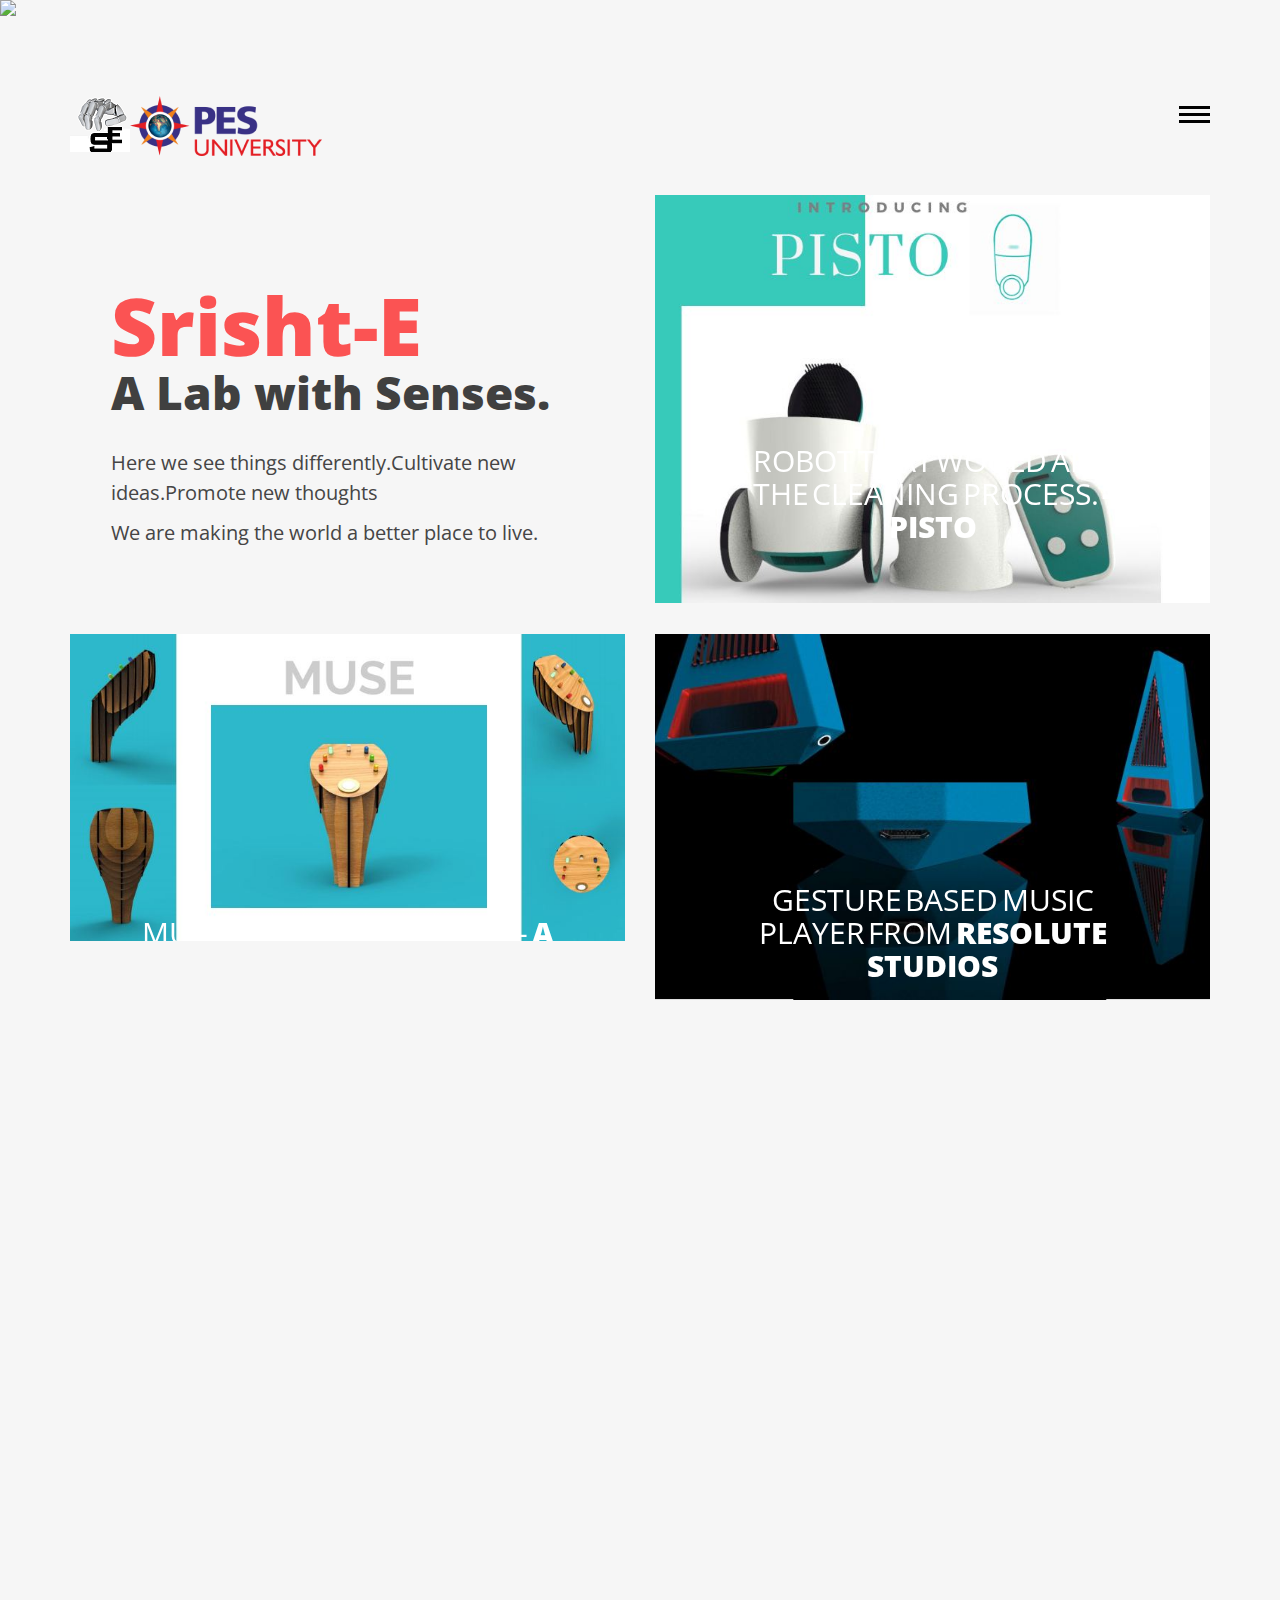
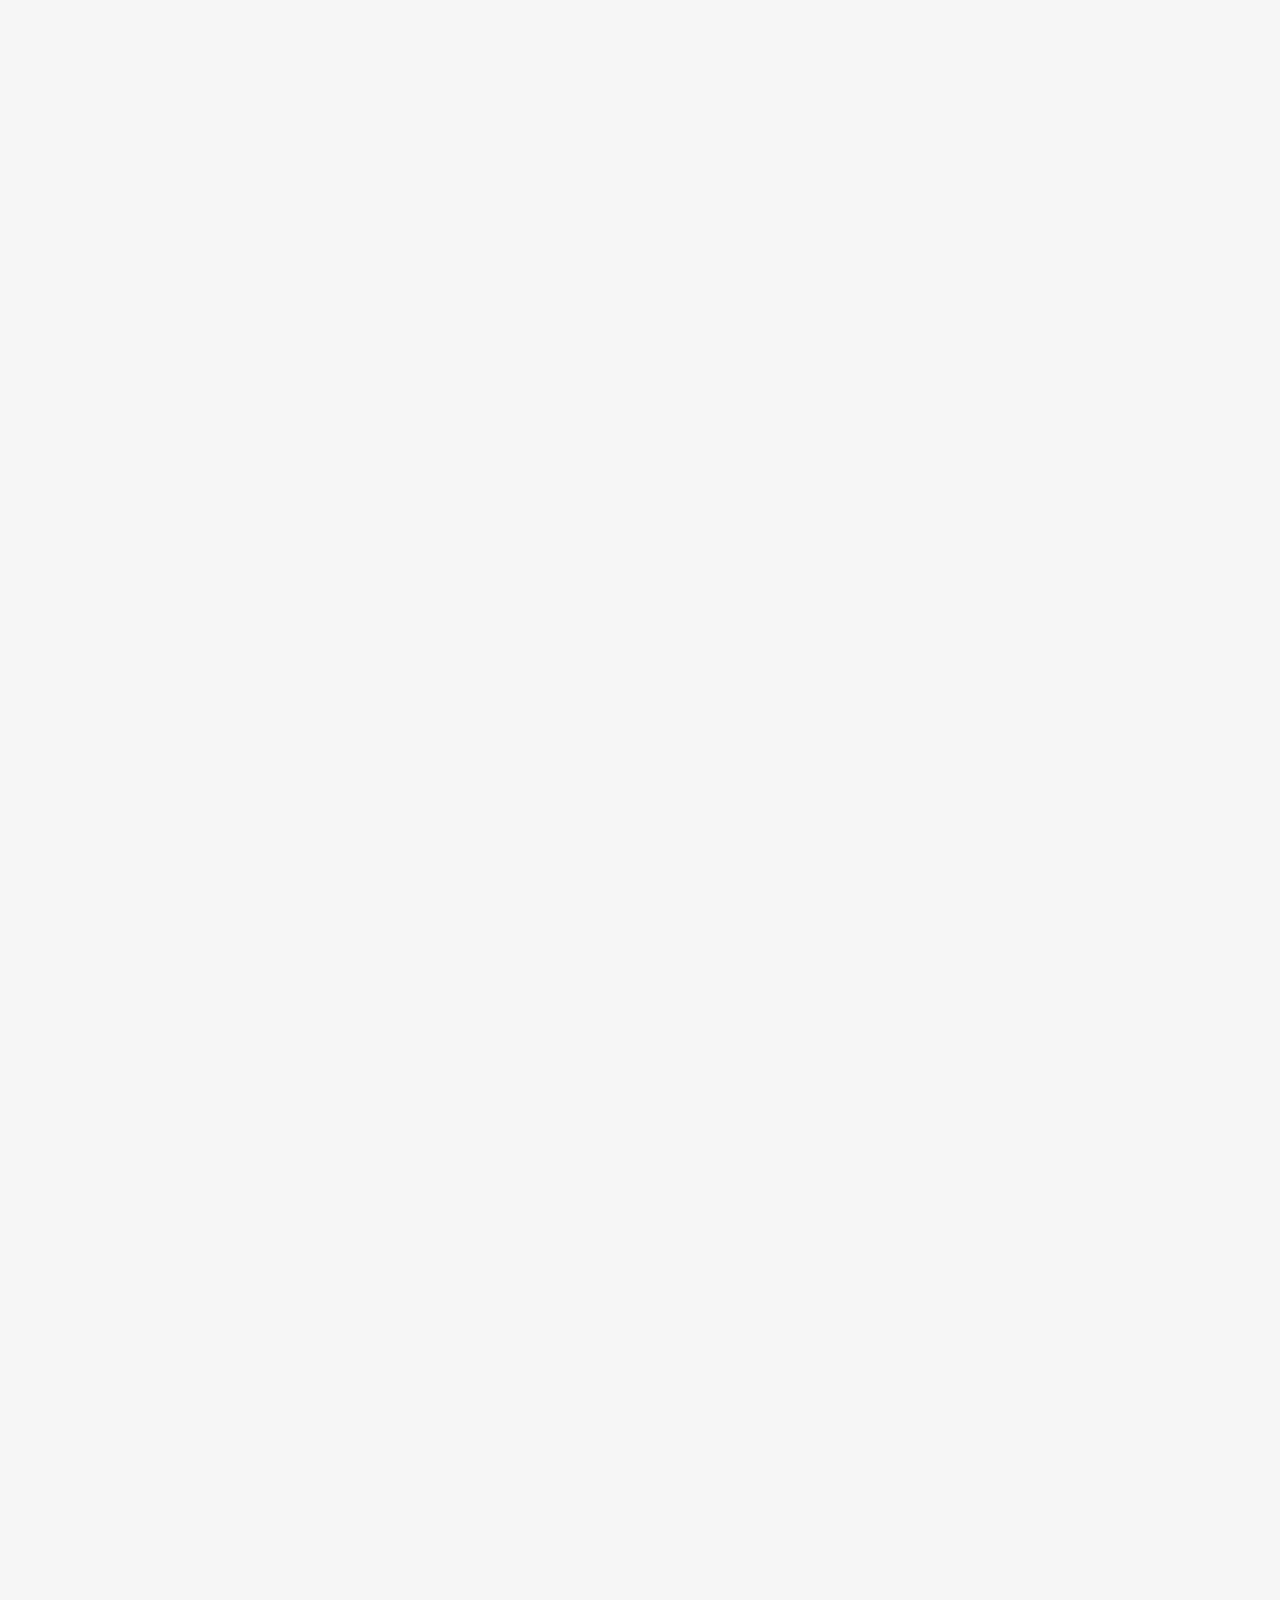
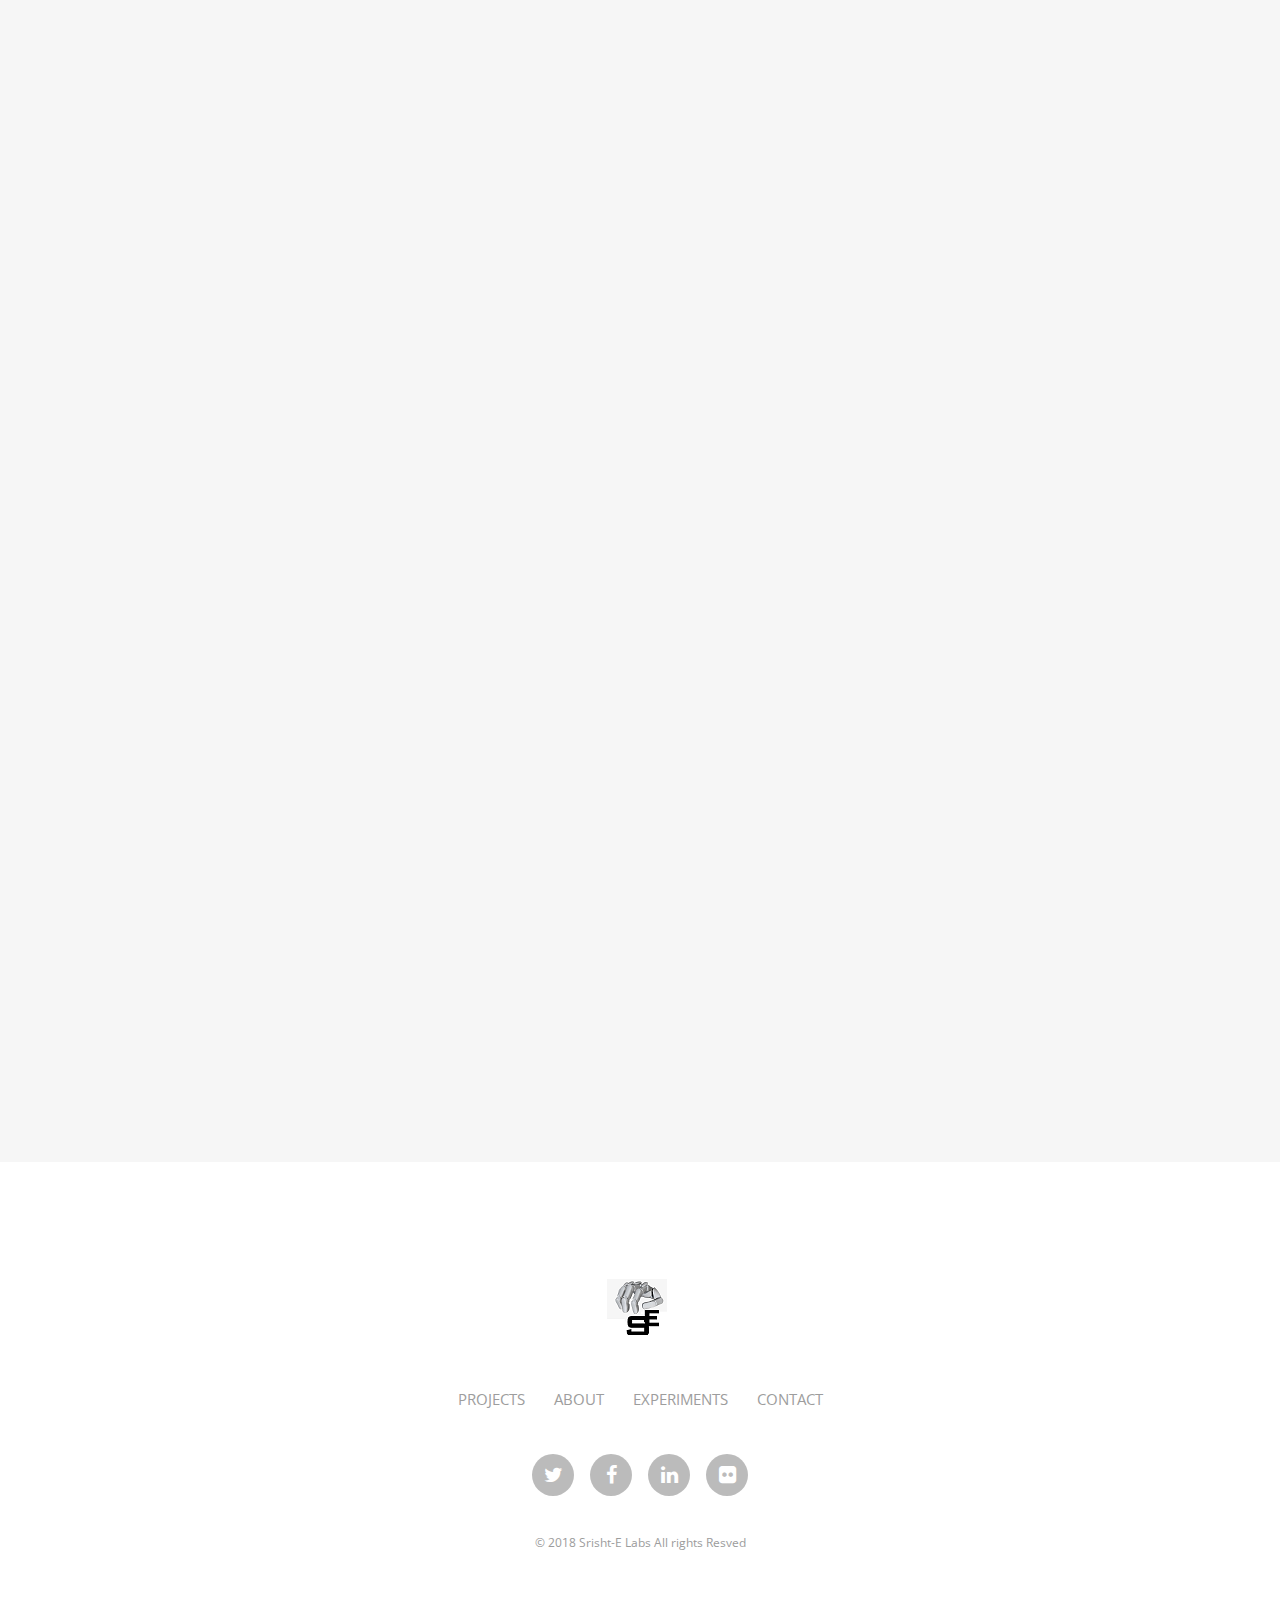
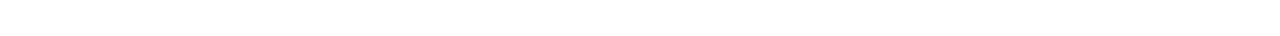
==== commit 51db0eeb: "Update index.html" ====
--- a/index.html
+++ b/index.html
@@ -47,6 +47,12 @@
         <link href="css/effects/normalize.css" rel="stylesheet" type="text/css">
 
         <link href="css/effects/component.css"  rel="stylesheet" type="text/css" >
+	<script>
+		
+		  $(window).load(function(){
+		    $('.preloader').delay(7000).fadeOut('slow'); // set duration in brackets    
+		  });
+	 </script>
 
 	</head>
 
@@ -54,7 +60,15 @@
 
     <body>
 
-    
+    <center><div class="preloader" width="100%" ><img src="load.gif"></div></center>
+
+<script>
+	setTimeout(function() {
+    $('#preloader').fadeOut('fast');
+}, 1000);
+	
+  
+</script>
 
     	<!-- header -->
 
